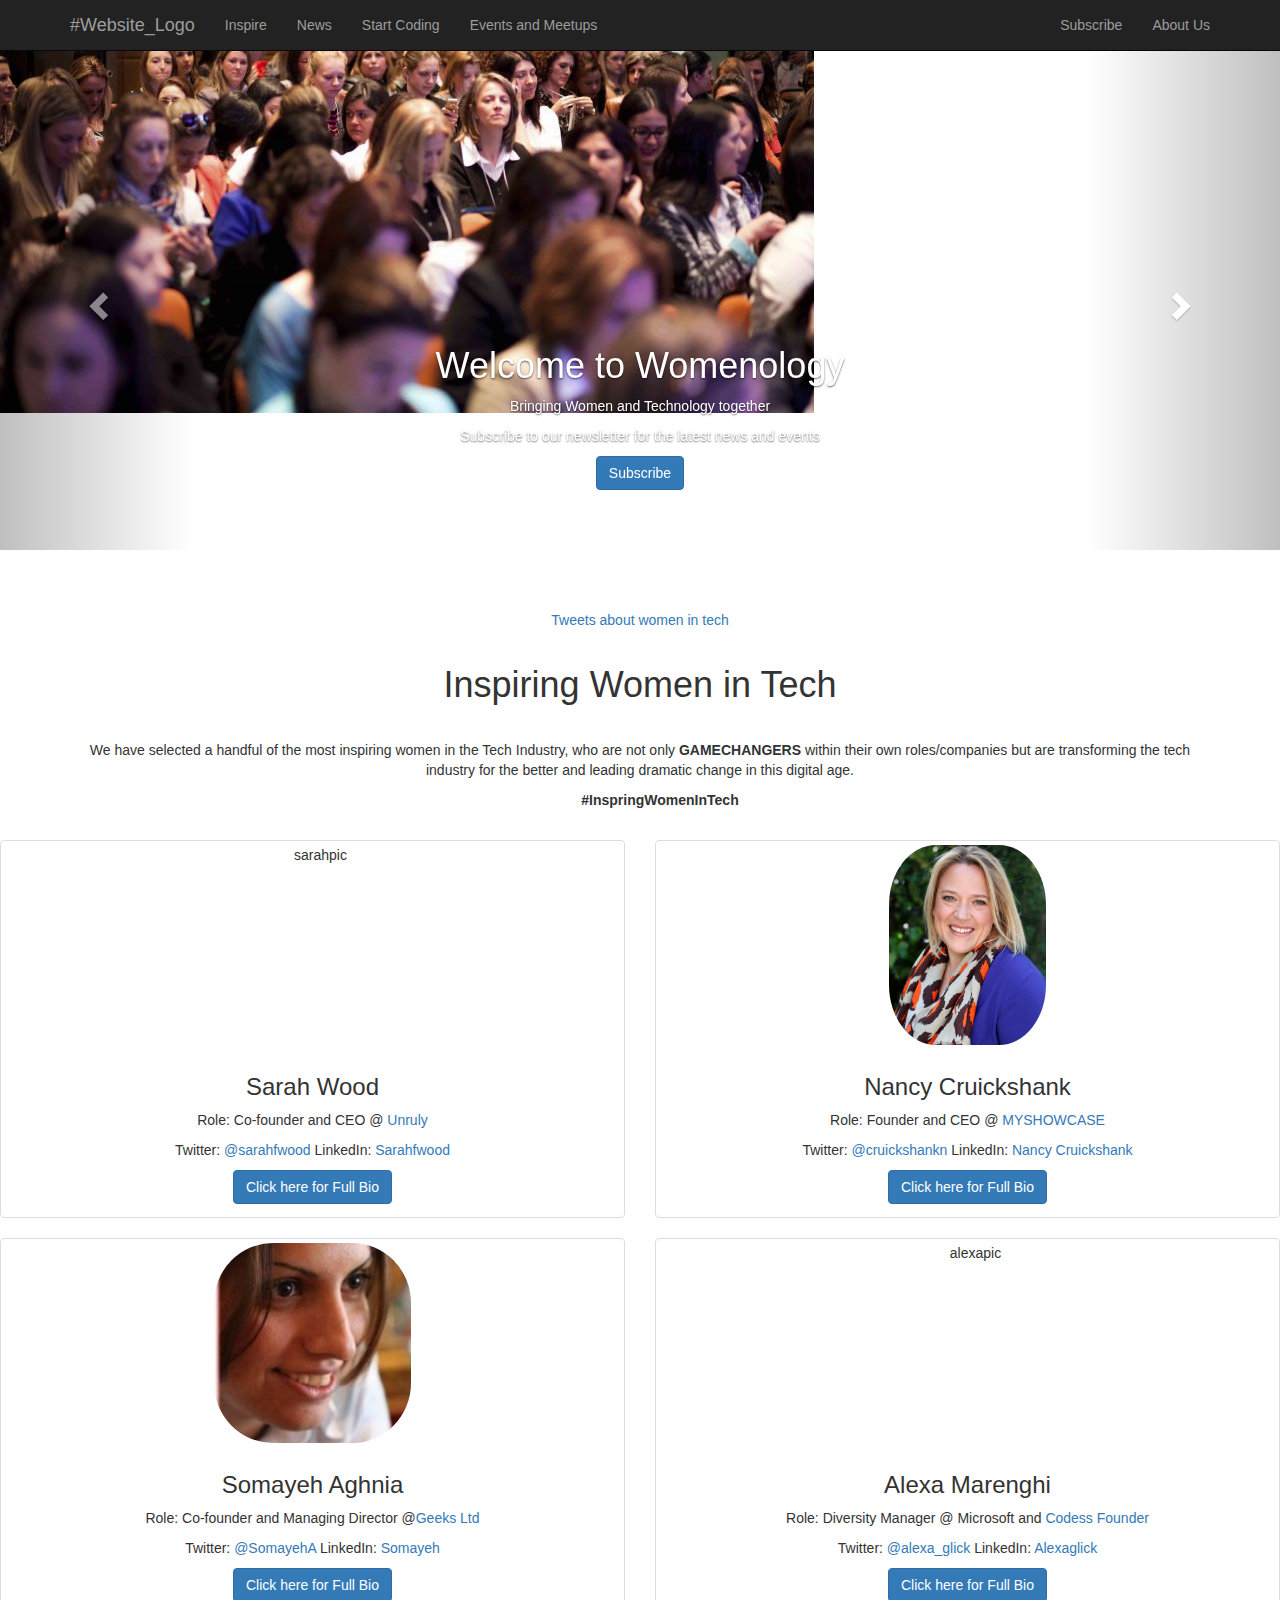
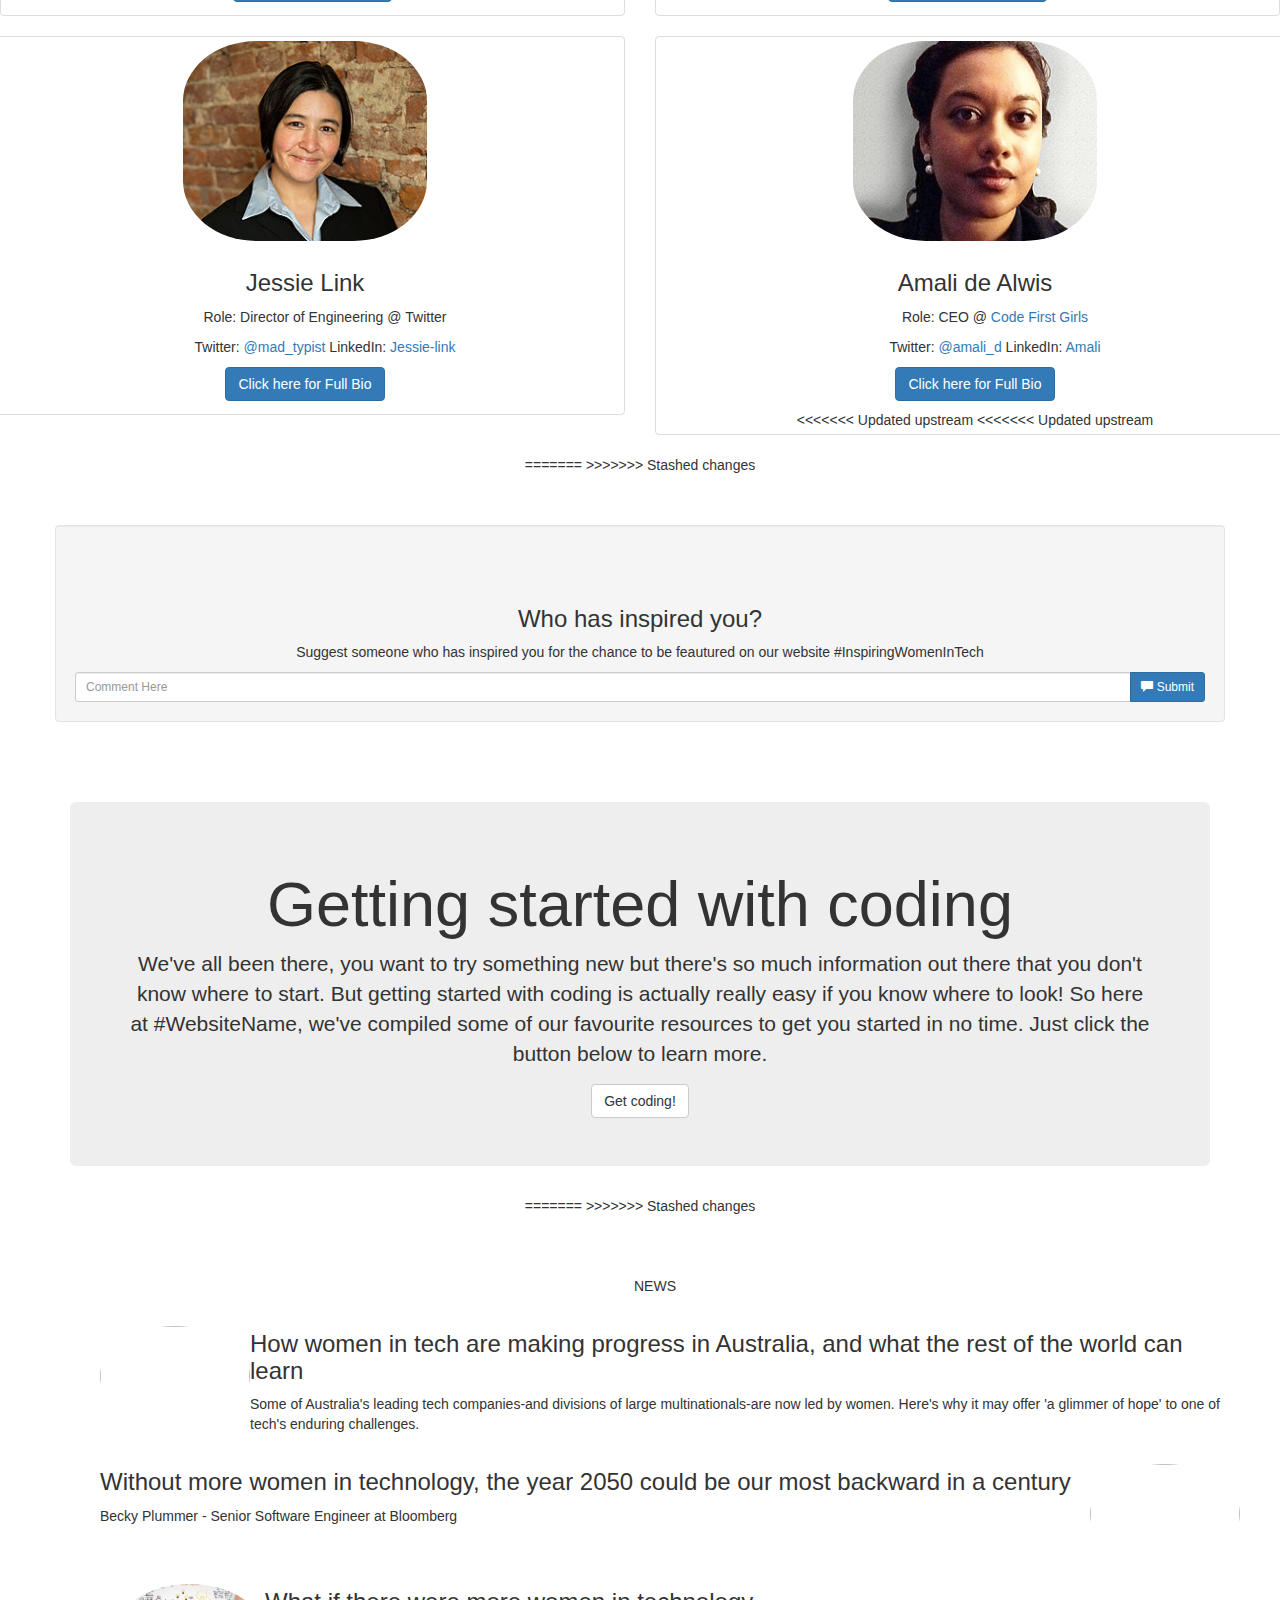
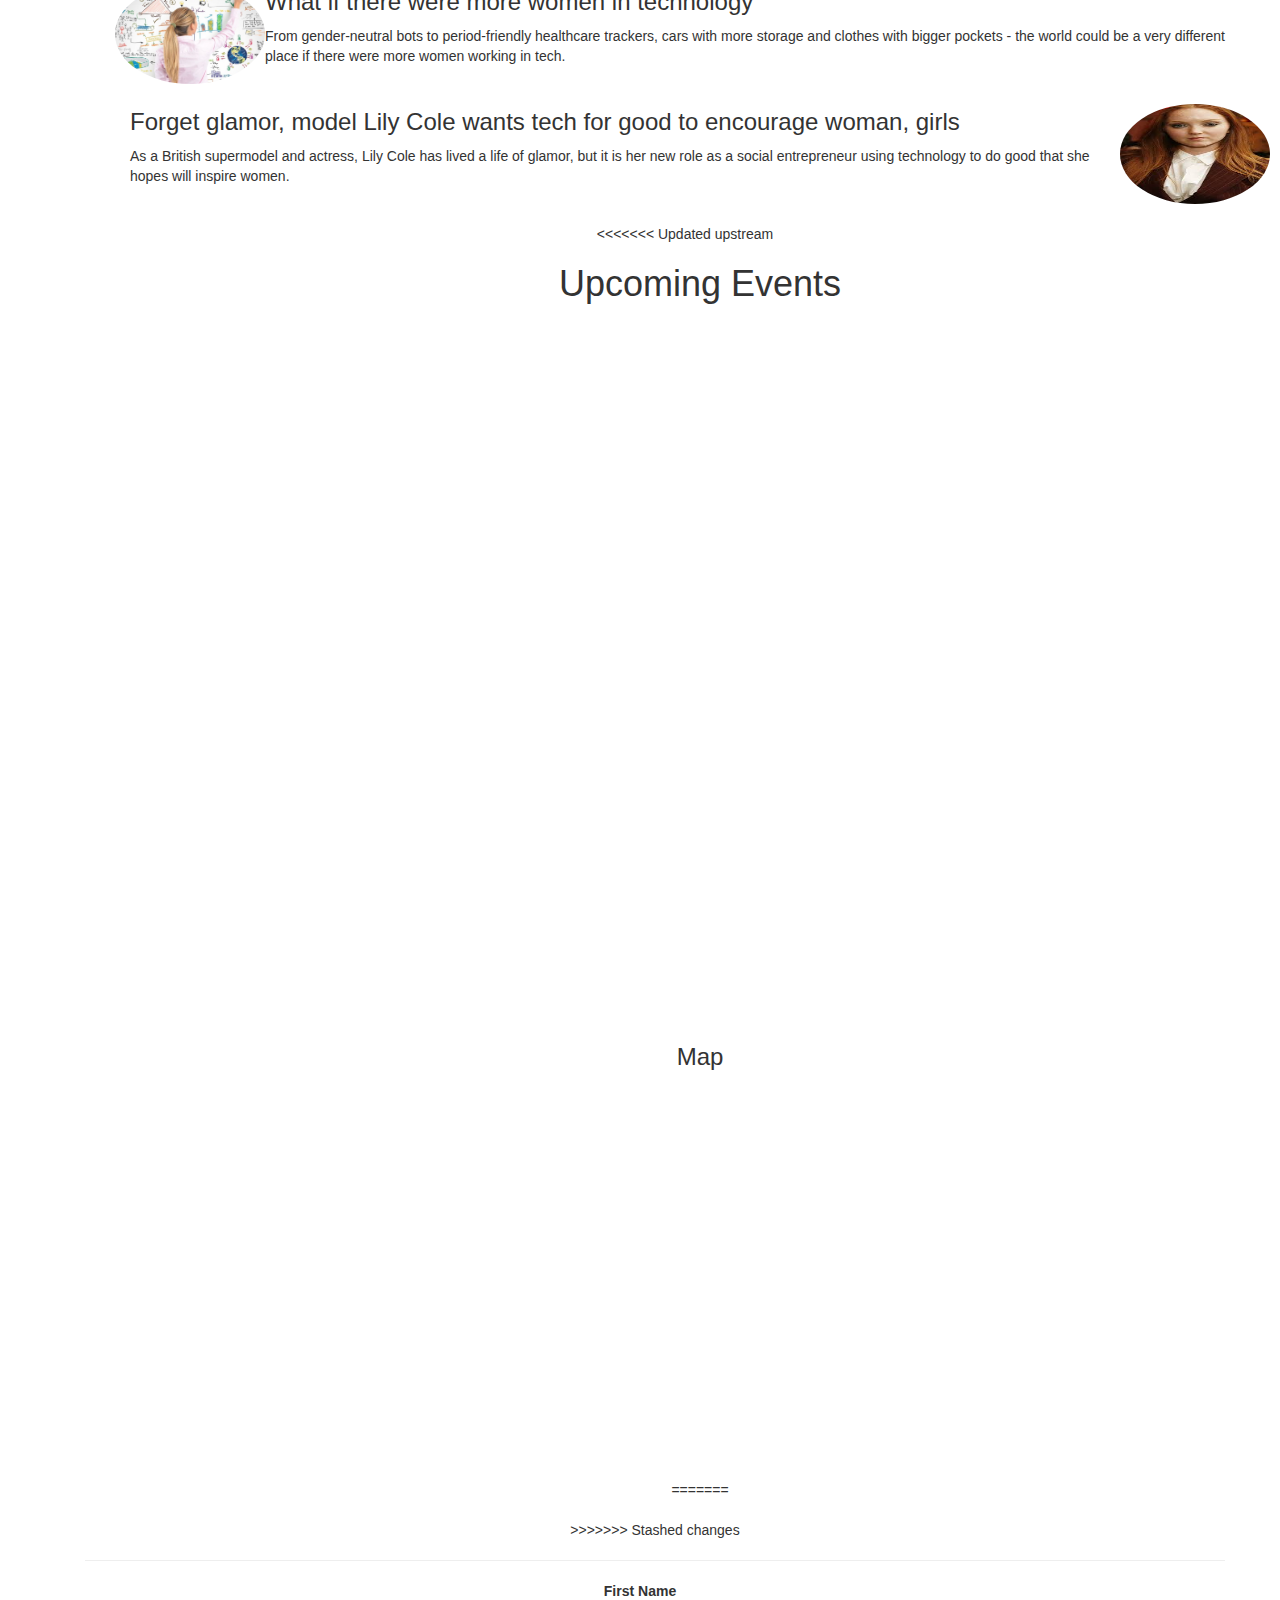
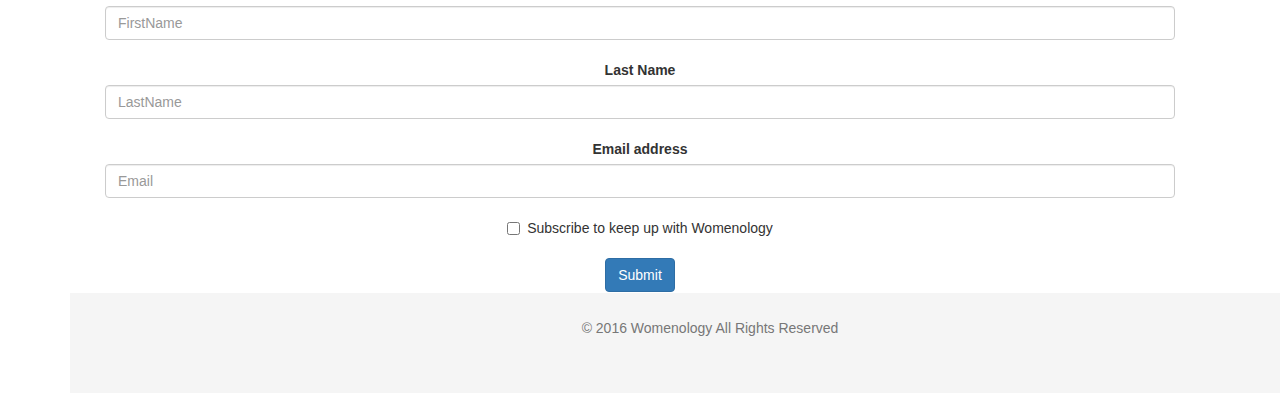
==== index.html @ 29a8ec11 "updated carousel" ====
<!DOCTYPE html>
<html>
<head>
	<meta charset="utf-8">
	<meta http-equiv="X-UA-Compatible" content="IE=edge">
  	<meta name="viewport" content="width=device-width, initial-scale=1">
	<title>Website Name</title>
	<!-- Bootstrap css and default theme -->
	<link rel="stylesheet" href="https://maxcdn.bootstrapcdn.com/bootstrap/3.3.7/css/bootstrap.min.css" integrity="sha384-BVYiiSIFeK1dGmJRAkycuHAHRg32OmUcww7on3RYdg4Va+PmSTsz/K68vbdEjh4u" crossorigin="anonymous">
	<link rel="stylesheet" href="https://maxcdn.bootstrapcdn.com/bootstrap/3.3.7/css/bootstrap-theme.min.css" integrity="sha384-rHyoN1iRsVXV4nD0JutlnGaslCJuC7uwjduW9SVrLvRYooPp2bWYgmgJQIXwl/Sp" crossorigin="anonymous">

	<!-- Link to Font Awesome icons -->
	<script src="https://use.fontawesome.com/a84e75da80.js"></script>

	<!-- Link to website css stylesheet -->
	<link rel="stylesheet" href="./css/main.css">
</head>

<body>
	<!-- Collapsible navbar -->
	<nav class="navbar navbar-inverse navbar-fixed-top">
		<div class="container">
			<div class="navbar-header">
				<button type="button" class="navbar-toggle" data-toggle="collapse" data-target="#myNavbar">
					<span class="icon-bar"></span>
					<span class="icon-bar"></span>
					<span class="icon-bar"></span>
				</button>
				<a class="navbar-brand" href="#">#Website_Logo</a>
			</div>
			<div id="myNavbar" class="collapse navbar-collapse">
				<ul class="nav navbar-nav">
					<li><a href="#inspire">Inspire</a></li>
					<li><a href="#news">News</a></li>
					<li><a href="#getStarted">Start Coding</a></li>
					<li><a href="#events">Events and Meetups</a></li>
				</ul>
				<ul class="nav navbar-nav navbar-right">
					<li><a href="#subscribe">Subscribe</a></li>
					<li><a href="#">About Us</a></li>
				</ul>
			</div>
		</div>
	</nav>	<!-- End navbar -->

	<!-- Main body content -->
	<!-- Bootstrap Carousel begin -->
	<div id="carousel" class="carousel slide" data-ride="carousel">
		<ol class="carousel-indicators">
			<li data-target="carousel" data-slide-to="0" class="active"></li>
			<li data-target="carousel" data-slide-to="1"></li>
			<li data-target="carousel" data-slide-to="2"></li>
			<li data-target="carousel" data-slide-to="3"></li>
			<li data-target="carousel" data-slide-to="4"></li>
		</ol>
		<div class="carousel-inner" role="listbox">
			<div class="item active">
				<img src="conference.jpg" alt="Welcome to Womenology">
				<div class="container">
					<div class="carousel-caption">
						<h1>Welcome to Womenology</h1>
						<p>Bringing Women and Technology together</p>
						<p>Subscribe to our newsletter for the latest news and events</p>
						<p><a class="btn btn-primary" href="#subscribe" role="button">Subscribe</a></p>
					</div>
				</div>
			</div>
			<div class="item">
				<img src="be-inspired-be-hopeful1.jpg" alt="Inspiring women in tech">
				<div class="container">
					<div class="carousel-caption">
						<h1>Be inspired</h1>
						<p>We have selected the most inspirational Women in Tech who are driving change and disrupting the Technology industry. </p>
					</div>
				</div>
			</div>
			<div class="item">
				<img src="news.jpg" alt="Latest news">
				<div class="container">
					<div class="carousel-caption">
						<h1>Latest news</h1>
						<p>Check out the latest news about Women in Tech.</p>
						<p><a href="#news" class="btn btn-primary" role="button">Go to News</a></p>
					</div>
				</div>
			</div>
			<div class="item">
				<img src="code.jpg" alt="Start coding">
				<div class="container">
					<div class="carousel-caption">
						<h1>Start coding!</h1>
						<p>Want to learn more? We've collated some great resources to get you started.</p>
						<p><a href="./getting_started.html" class="btn btn-primary" role="button">Get Coding!</a></p>
					</div>
				</div>
			</div>
			<div class="item">
				<img src="dinner.jpg" alt="Upcoming events">
				<div class="container">
					<div class="carousel-caption">
						<h1>Upcoming events</h1>
						<p>We have collated the most exciting women in tech events near you so you can immerse yourself into our awesome community</p>
						<p><a href="#events" class="btn btn-primary" role="button">Events</a></p>
					</div>
				</div>
			</div>
			<a class="left carousel-control" href="#carousel" role="button" data-slide="prev">
				<span class="glyphicon glyphicon-chevron-left" aria-hidden="true"></span>
				<span class="sr-only">Previous</span>
			</a>
			<a class="right carousel-control" href="#carousel" role="button" data-slide="next">
				<span class="glyphicon glyphicon-chevron-right" aria-hidden="true"></span>
				<span class="sr-only">Next</span>
			</a>
		</div>
	</div>		<!-- End Carousel -->

	<!-- Twitter feed section -->
	<div class="container" id="twitter-feed">
   <a class="twitter-timeline"  href="https://twitter.com/search?q=women%20in%20tech" data-widget-id="796426865879617536">Tweets about women in tech</a>         
	</div>

	<!-- Content section: Inspiring women -->

		<div class="container-fluid" id="inspire">
		<h1 class="section-heading"> Inspiring Women in Tech</h1>
		<div class="container intro">
			<p>We have selected a handful of the most inspiring women in the Tech Industry, who are not only <strong> GAMECHANGERS </strong> within their own roles/companies but are transforming the tech industry for the better and leading dramatic change in this digital age.<p>
				<ul> <strong>#InspringWomenInTech</strong></ul>
			</div>
		</div>
		
	<div class="row"> 
			<div class="col-sm-6 col-md-6"> 
				<div class="thumbnail">
					<img alt="sarahpic" src="./images/sarahwood1.png" data-holder-rendered="true"  style="height: 200px; max-width: 100%; display: block; border-radius: 30%;">
					<div class="caption"> 
						<h3>Sarah Wood</h3>
						<p>Role: Co-founder and CEO @ <a href="https://unruly.co/" target="_blank">Unruly</a></p>
						<p>Twitter:  <a href="https://twitter.com/sarahfwood?ref_src=twsrc%5Egoogle%7Ctwcamp%5Eserp%7Ctwgr%5Eauthor" target="_blank">@sarahfwood</a> LinkedIn: <a href="https://www.linkedin.com/in/sarahfwood" target="_blank">Sarahfwood</a></p>
						<!-- Button trigger modal -->
						<button type="button" class="btn btn-primary" data-toggle="modal" data-target="#myModal2">
							Click here for Full Bio
						</button>

						<!-- Modal -->
						<div class="modal fade" id="myModal2" tabindex="-1" role="dialog" aria-labelledby="myModalLabel" aria-hidden="true">
							<div class="modal-dialog" role="document">
								<div class="modal-content">
									<div class="modal-header">
										<button type="button" class="close" data-dismiss="modal" aria-label="Close">
											<span aria-hidden="true">&times;</span>
										</button>
										<h4 class="modal-title" id="myModalLabel2">Sarah Wood</h4>
									</div>
									<div class="modal-body">
										<p>Sarah Wood is co-founder and COO of marketing technology company Unruly, where she ensures the company delivers the most awesome social video campaigns on the planet. Campaigns Unruly has delivered include Evian Roller Babies, T-Mobile’s “Life’s For Sharing”, Dove Real Beauty Sketches and Three’s “#singitkitty”.</p>
										<p>Unruly works with 83% of Ad Age 100 brands to algorithmically predict video shareability with Unruly ShareRank, distribute video content to 1.27 billion users across the Open Web with Unruly Activate and prove social ROI with Unruly Analytics, a cloud-based dashboard providing real-time competitive benchmarks. Unruly has 13 offices, employs 160 people and is backed by Amadeus Capital Partners, Van den Ende & Deitmers and British Growth Fund.</p>
										<p>Sarah was named one of 15 Women to Watch in Tech by Inc., one of 10 London-Based Entrepreneurs to Watch by Forbes and one of CNBC’s UK tech industry’s top women entrepreneurs. Unruly has won 26 awards, including AOP’s UK Digital Advertising Operations Team of the Year 2014 and Hot New Media & Technological Platform by the International Media Image Survey.</p>
										<p>In 2011, Sarah worked with the IAB to define social video as an accredited ad format. Sarah is also an associate lecturer at the University of Cambridge, where she teaches an MPhil course in online video culture. Sarah is fronting the Your Life steering group, a Government initiative designed to get more students to take Maths and Science between the ages of 16-18. She is also part of the Gazelle Group of Entrepreneurs, helping to foster a new generation of entrepreneurs.</p>

									</div>
									<div class="modal-footer">
										<button type="button" class="btn btn-secondary" data-dismiss="modal">Close</button>
									</div>
								</div>
							</div>
						</div>
					</div>
				</div> 
			</div> 

			<div class="col-sm-6 col-md-6">
				<div class="thumbnail"> 
					<img alt="nancypic"  src="./images/NancyCruickshank2.png" data-holder-rendered="true" style="height: 200px; max-width: 100%; display: block; border-radius: 30%;"> 
					<div class="caption"> 
						<h3>Nancy Cruickshank</h3>
						<p>Role: Founder and CEO @  <a href="https://www.myshowcase.com/" target="_blank">MYSHOWCASE</a></p>
						<p>Twitter:  <a href="https://twitter.com/cruickshankn" target="_blank">@cruickshankn</a> LinkedIn: <a href="https://www.linkedin.com/in/cruickshankn" target="_blank">Nancy Cruickshank</a></p>

						<!-- Button trigger modal -->
						<button type="button" class="btn btn-primary" data-toggle="modal" data-target="#myModal">
							Click here for Full Bio
						</button>

						<!-- Modal -->
						<div class="modal fade" id="myModal" tabindex="-1" role="dialog" aria-labelledby="myModalLabel" aria-hidden="true">
							<div class="modal-dialog" role="document">
								<div class="modal-content">
									<div class="modal-header">
										<button type="button" class="close" data-dismiss="modal" aria-label="Close">
											<span aria-hidden="true">&times;</span>
										</button>
										<h4 class="modal-title" id="myModalLabel2">Nancy Cruickshank</h4>
									</div>
									<div class="modal-body">
										<p>Nancy is passionate about female entrepreneurship. Her latest start-up venture, MyShowcase, aims to reshape social selling in beauty for a new generation, bringing together a new concept in beauty retail via a network of entrepreneurial women.</p> 
										<p>Starting out at Condé Nast Online, Nancy launched Vogue.com in the 90s and continued to progress in the media and tech sector through CEO and directorial roles at VideoJug, The Telegraph Media Group and Weve. As the founder of Handbag.com, Nancy worked in close collaboration with Barclays on the Women In Business programme; this together with Handbag.com’s active audience of 1.3 million women per month exposed the challenges faced by women wanting to start their own business. The company sold for £22 million in 2006, and enabled Nancy to found MyShowcase. In 2015, she was invited to Downing Street as one of the 50 Most Inspiring Women in European Tech.</p>
									</div>
									<div class="modal-footer">
										<button type="button" class="btn btn-secondary" data-dismiss="modal">Close</button>
									</div>
								</div>
							</div>
						</div>
					</div>
				</div> 
			</div> 

		</div>

		<div class="row"> 
			<div class="col-sm-6 col-md-6"> 
				<div class="thumbnail">
				<img alt="somayehpic"  src="./images/somayehaghnia3.png" data-holder-rendered="true" style="height: 200px; max-width: 100%; display: block; border-radius: 30%;">
					<div class="caption"> 
						<h3>Somayeh Aghnia</h3>
						<p>Role: Co-founder and Managing Director @<a href="https://www.geeks.ltd.uk/" target="_blank">Geeks Ltd</a></p>
						<p>Twitter:  <a href="https://twitter.com/somayeha?lang=en" target="_blank">@SomayehA</a> LinkedIn: <a href="https://www.linkedin.com/in/somayeh" target="_blank">Somayeh</a></p>
						<!-- Button trigger modal -->
						<button type="button" class="btn btn-primary" data-toggle="modal" data-target="#myModal3">
							Click here for Full Bio
						</button>
						<!-- Modal -->
						<div class="modal fade" id="myModal3" tabindex="-1" role="dialog" aria-labelledby="myModalLabel" aria-hidden="true">
							<div class="modal-dialog" role="document">
								<div class="modal-content">
									<div class="modal-header">
										<button type="button" class="close" data-dismiss="modal" aria-label="Close">
											<span aria-hidden="true">&times;</span>
										</button>
										<h4 class="modal-title" id="myModalLabel3">Somayeh Aghnia</h4>
									</div>
									<div class="modal-body">
										<p>Co-founder and Managing Director at Geeks Ltd, a successful, award winning and fast growing software house in south London with 80+ staff, and over 250 clients.</p>
										<p>Somayeh is an experienced software engineer and project leader with a track record of delivering technically complex and challenging software projects, empowering and accelerating innovation in businesses.</p>
										<p> With a passion for process improvement, Somayeh has been involved heavily in leading Geeks in all aspects over the past 8 years from winning local, national and international awards for innovation in technology and services, staff development and training.</p>
									</div>
									<div class="modal-footer">
										<button type="button" class="btn btn-secondary" data-dismiss="modal">Close</button>
									</div>
								</div>
							</div>
						</div>
					</div>
				</div> 
			</div> 


			<div class="col-sm-6 col-md-6">
				<div class="thumbnail"> 
					<img alt="alexapic"  src="./images/alexamarenghi4.png" data-holder-rendered="true" style="height: 200px; max-width: 100%; display: block; border-radius: 30%;"> 
					<div class="caption"> 
						<h3>Alexa Marenghi</h3>
						<p>Role: Diversity Manager @ Microsoft and <a href="http://www.codess.net/" target="_blank">Codess Founder</a></p>
						<p>Twitter:  <a href="https://twitter.com/alexa_glick" target="_blank">@alexa_glick</a> LinkedIn: <a href="https://www.linkedin.com/in/alexaglick" target="_blank">Alexaglick</a></p>
						<!-- Button trigger modal -->
						<button type="button" class="btn btn-primary" data-toggle="modal" data-target="#myModal4">
							Click here for Full Bio
						</button>
						<!-- Modal -->
						<div class="modal fade" id="myModal4" tabindex="-1" role="dialog" aria-labelledby="myModalLabel" aria-hidden="true">
							<div class="modal-dialog" role="document">
								<div class="modal-content">
									<div class="modal-header">
										<button type="button" class="close" data-dismiss="modal" aria-label="Close">
											<span aria-hidden="true">&times;</span>
										</button>
										<h4 class="modal-title" id="myModalLabel4">Alexa Marenghi</h4>
									</div>
									<div class="modal-body">
										<p>An innovative and strategic Program Manager with extensive experience managing Diversity initiatives and teams on a global scale. Alexa’s passion specifically lies within gender diversity in the engineering industry. She continues to be inspired by her role at Microsoft which has seen her build a global diversity strategy for hiring key diverse talent across the business.</p>
										<p>After experiencing the alienation of being the only female student in her Computer Science classes, Alexa decided to start Codess in March 2013 – a community for female coders, sponsored by Microsoft.</p>
										<p>Alexa created Codess to inspire Women to achieve their professional goals and continue advancing technically, whilst providing them a qualified network. Research confirms that technology companies with more Women in management have a 34% higher return on investments. Therefore Codess endeavors to change the future of the engineering profession by impacting the number of females visible at the leadership level. Since inception, Codess has grown into a global initiative with 40+ events servicing over 12 countries worldwide.
											Through effective thought-leadership, Alexa has broadened the recognition of Microsoft as a diverse employer and built the Codess community.</p>
										</div>
										<div class="modal-footer">
											<button type="button" class="btn btn-secondary" data-dismiss="modal">Close</button>
										</div>
									</div>
								</div>
							</div>
						</div>
					</div> 
				</div>  

				<div class="row"> 
					<div class="col-sm-6 col-md-6"> 
						<div class="thumbnail">
							<img alt="jessielinkpic" src="./images/jessielink5.png" data-holder-rendered="true" style="height: 200px; max-width: 100%; display: block; border-radius: 30%;">
							<div class="caption"> 
								<h3>Jessie Link</h3>
								<ul>Role: Director of Engineering @ Twitter</ul>
								<ul>Twitter:  <a href="https://twitter.com/mad_typist?ref_src=twsrc%5Egoogle%7Ctwcamp%5Eserp%7Ctwgr%5Eauthor" target="_blank">@mad_typist</a> LinkedIn: <a href="https://www.linkedin.com/in/jessie-link-2a6ab546" target="_blank">Jessie-link</a></ul>
								<!-- Button trigger modal -->
								<button type="button" class="btn btn-primary" data-toggle="modal" data-target="#myModal5">
									Click here for Full Bio
								</button>

								<!-- Modal -->
								<div class="modal fade" id="myModal5" tabindex="-1" role="dialog" aria-labelledby="myModalLabel" aria-hidden="true">
									<div class="modal-dialog" role="document">
										<div class="modal-content">
											<div class="modal-header">
												<button type="button" class="close" data-dismiss="modal" aria-label="Close">
													<span aria-hidden="true">&times;</span>
												</button>
												<h4 class="modal-title" id="myModalLabel5">Jessie Link</h4>
											</div>
											<div class="modal-body">
												<p>Jessie Link is a Director of Engineering at Twitter, currently heading up Engineering operations in the UK office. London is the largest engineering office in Twitter outside the US. She helps lead the TweetDeck team and the Live Video efforts there.</p>
												<p>Jessie is passionate about building happy, self-organizing and high performing dev teams. Previous positions include engineering leadership roles at LivingSocial, Lookingglass Cyber Solutions and General Dynamics. She also served as a military officer in the U.S. Air Force. She holds a bachelors in computer science from Wellesley College and a masters in information systems from Hawaii Pacific University.</p>
											</div>
											<div class="modal-footer">
												<button type="button" class="btn btn-secondary" data-dismiss="modal">Close</button>
											</div>
										</div>
									</div>
								</div>
							</div>
						</div> 
					</div>

					<div class="col-sm-6 col-md-6">
						<div class="thumbnail"> 
							<img class="responsive"  src="./images/amalidealwis6.png" data-holder-rendered="true" style="height: 200px; max-width: 100%; display: block; border-radius: 30%;"> 
							<div class="caption"> 
								<h3>Amali de Alwis</h3>
								<ul>Role: CEO @ <a href="http://www.codefirstgirls.org.uk/" target="_blank">Code First Girls</a></ul>
								<ul>Twitter:  <a href="https://twitter.com/amali_d?ref_src=twsrc%5Egoogle%7Ctwcamp%5Eserp%7Ctwgr%5Eauthor" target="_blank">@amali_d</a> LinkedIn: <a href="https://www.linkedin.com/in/amali" target="_blank">Amali</a></ul>
								<!-- Button trigger modal -->
								<button type="button" class="btn btn-primary" data-toggle="modal" data-target="#myModal6">
									Click here for Full Bio
								</button>
								<!-- Modal -->
								<div class="modal fade" id="myModal6" tabindex="-1" role="dialog" aria-labelledby="myModalLabel" aria-hidden="true">
									<div class="modal-dialog" role="document">
										<div class="modal-content">
											<div class="modal-header">
												<button type="button" class="close" data-dismiss="modal" aria-label="Close">
													<span aria-hidden="true">&times;</span>
												</button>
												<h4 class="modal-title" id="myModalLabel6">Amali de Alwis</h4>
											</div>
											<div class="modal-body">
												<p>Amali is the CEO of Code First:Girls, a social enterprise which works with companies and women to increase the proportions of women in tech and entrepreneurship.</p>
												<p> She previously worked as a consultant at PwC, prior to which she was a senior research and strategy consultant at TNS Global. Outside of the day job, she is a small business mentor through Start-up direct, a Tech London Advocate, as well as a fellow at the RSA.</p>
											</div>
											<div class="modal-footer">
												<button type="button" class="btn btn-secondary" data-dismiss="modal">Close</button>
											</div>
										</div>
									</div>
								</div>
							</div>
<<<<<<< Updated upstream
<<<<<<< Updated upstream
						</div>
					</div> 
				</div>
			</div>
		</div>        
=======
						</div> 
					</div>
							
>>>>>>> Stashed changes

		</div>        
		<div class="container well" id="poll-container">
			<h3>Who has inspired you?</h3>
			<p>Suggest someone who has inspired you for the chance to be feautured on our website #InspiringWomenInTech</p>
			<div class="input-group">
				<input type="text" id="userComment" class="form-control input-sm chat-input" placeholder="Comment Here" />
				<span class="input-group-btn" onclick="addComment()">     
					<a href="#" class="btn btn-primary btn-sm"><span class="glyphicon glyphicon-comment"></span> Submit</a>
				</span>
			</div>
		</div>		<!-- End poll container -->
	</div>		<!-- End Inspire section -->
	
	<!-- Content section: Getting Started -->
	<div class="container" id="getStarted">
		<div class="jumbotron">
			<h1>Getting started with coding</h1>
			<p>We've all been there, you want to try something new but there's so much information out there that you don't know where to start. But getting started with coding is actually really easy if you know where to look! So here at #WebsiteName, we've compiled some of our favourite resources to get you started in no time. Just click the button below to learn more.</p>
			<a href="./getting_started.html" type="button" class="btn btn-default">Get coding!</a>
		</div>
	</div>		<!-- End Getting Started section -->
=======
							
>>>>>>> Stashed changes

	<!-- Content section: News -->
<div class="container" id="news">
<div class="container intro">
<p> NEWS</p>
</div>
<div class="container">
   <div class="container short-profile" id="news1">
<a href="http://www.techrepublic.com/article/how-women-in-tech-are-making-progress-in-australia-and-what-the-rest-of-the-world-can-learn/"><img class="rnd-avatar img-circle pull-left" src="http://ncmedia.azureedge.net/ncmedia/2015/04/Pip_Marlow_MSAU-small-1803x1200.jpg" width="150" height="200" ></a>
<div class="desc-left">
<h3 class="name">How women in tech are making progress in Australia, and what the rest of the world can learn </h3>
<p> Some of Australia's leading tech companies-and divisions of large multinationals-are now led by women. Here's why it may offer 'a glimmer of hope' to one of tech's enduring challenges.</p>
</div>
</div>
</div>
<div class="container">
 <div class="container short-profile" id="news2">
<a href="http://www.telegraph.co.uk/women/work/without-more-women-in-technology-the-year-2050-could-be-our-most"><img class= "rnd-avatar img-circle pull-right" src="https://metrouk2.files.wordpress.com/2013/10/ay95895977ada-lovelace-engl.jpg" width="150" height="200"></a>
<div class="desc-left">
<h3 class="name"> Without more women in technology, the year 2050 could be our most backward in a century </h3>
<p> Becky Plummer - Senior Software Engineer at Bloomberg </p>
</div>
</div>
<div class="container">
 <div class="container short-profile" id="news3">
<a href="http://www.bbc.co.uk/news/technology-37605943/"><img class= "rnd-avatar img-circle pull-left" src="./images/BBC_Article.jpg" width="150" height="200" ></a>
<div class="desc-left">
<h3 class="name"> What if there were more women in technology </h3>
<p> From gender-neutral bots to period-friendly healthcare trackers, cars with more storage and clothes with bigger pockets - the world could be a very different place if there were more women working in tech. </p>
</div>
</div>
<div class="container">
 <div class="container short-profile" id="news4">
<a href="http://www.reuters.com/article/us-portugal-websummit-lily-cole-idUSKBN1332LT/"><img class= "rnd-avatar img-circle pull-right" src="./images/new_lily.jpg" width="150" height="200" ></a>
<div class="desc-left">
<h3 class="name"> Forget glamor, model Lily Cole wants tech for good to encourage woman, girls </h3>

<p> As a British supermodel and actress, Lily Cole has lived a life of glamor, but it is her new role as a social entrepreneur using technology to do good that she hopes will inspire women. </p>
</div>
</div>

<<<<<<< Updated upstream
	<!-- Content section: Events -->
	<div class="container" id="events">
		<h1>Upcoming Events</h1>
		<div class="November event">
			<p class="full-width">Intro to Coding <span class="date">13th November</span><br />
				<small>Perfect for beginners. A class to outline the basics in coding to help you get started. </small>
			</p>
		</div>
		<div class="December event">
			<p class="full-width">Networking Dinner <span class="date">9th December</span><br />
				<small>Fantastic opportunity to meet other people with an interest in tech</small>
			</p>
		</div>
		<div class="January event">
			<p class="full-width">1st Annual Women in Tech Conference London <span class="date">22nd January</span><br />
				<small>Hear from industry leaders about trends in the tech and have the opportunity to network with people from all areas of the sector.</small>
			</p>
		</div>
		<h3>Map</h3>
  	<div id="map"></div>
	</div>		<!-- End Events section -->



	<!-- Content section: Subscribe -->
	<div class="container" id="subscribe">
		<!-- Modal -->
		<div class="modal fade" id="myModal30" tabindex="-1" role="dialog" aria-labelledby="myModalLabel">
		  <div class="modal-dialog" role="document">
		    <div class="modal-content">
		      <div class="modal-header">
		        <button type="button" class="close" data-dismiss="modal" aria-label="Close"><span aria-hidden="true">&times;</span></button>
		        <h4 class="modal-title" id="myModalLabel">Thank You</h4>
		      </div>
		      <div class="modal-body">
		        Womenology will be in touch!
		      </div>
		      <div class="modal-footer">
		        <button type="button" class="btn btn-default" data-dismiss="modal">Close</button>
		      </div>
		    </div>
		  </div>
		</div>
=======
    </div>
  </div>
</div>

>>>>>>> Stashed changes

		<hr>

		<form>
			<div class="form-group Spacediv">
	  	  <label for="exampleInputFirstName">First Name</label>
	    	<input type="FirstName" class="form-control" id="exampleInputFirstName" placeholder="FirstName">
	  	</div>
		  <div class="form-group Spacediv">
		    <label for="exampleInputLastName">Last Name</label>
		    <input type="Last Name" class="form-control" id="exampleInputLastName" placeholder="LastName">
		  </div>
		  <div class="form-group Spacediv">
		    <label for="exampleInputEmail1">Email address</label>
		    <input type="email" class="form-control" id="exampleInputEmail1" placeholder="Email">
		  </div>

	  	<div class="checkbox Spacediv">
	    	<label>
	    		<center><input type="checkbox">Subscribe to keep up with Womenology</center>
	    	</label>
	  	</div>
	 
	  	<div class="form-group Spacediv">
				<!-- Button trigger modal -->
				<button type="button" class="btn btn-primary" data-toggle="modal" data-target="#myModal30">Submit</button>
	  	</div>
	  </form>

	  <hr>

		<!-- Social buttons -->
<!--		<div id='social-buttons' class="container">   
			<span class="fa-stack fa-lg">
			  <i class="fa fa-square-o fa-stack-2x"></i>
			  <i class="fa fa-twitter fa-stack-1x"></i>
			</span>
			 <span class="fa-stack fa-lg">
			  <i class="fa fa-square-o fa-stack-2x"></i>
			  <i class="fa fa-facebook fa-stack-1x"></i>
			</span>
			<span class="fa-stack fa-lg">
			  <i class="fa fa-square-o fa-stack-2x"></i>
			  <i class="fa fa-linkedin fa-stack-1x"></i>
			</span>
			<span class="fa-stack fa-lg">
			  <i class="fa fa-square-o fa-stack-2x"></i>
			  <i class="fa fa-pintrest fa-stack-1x"></i>
			</span>
			<span class="fa-stack fa-lg">
			  <i class="fa fa-square-o fa-stack-2x"></i>
			  <i class="fa fa-instagram fa-stack-1x"></i>
			</span>
		</div> -->
  </div>		<!-- Section end -->

	<!-- Bootstrap sticky footer -->
	<div class="footer">
		<div id='social-buttons' class="container">   
			<span class="fa-stack fa-lg">
			  <i class="fa fa-square-o fa-stack-2x"></i>
			  <i class="fa fa-twitter fa-stack-1x"></i>
			</span>
			 <span class="fa-stack fa-lg">
			  <i class="fa fa-square-o fa-stack-2x"></i>
			  <i class="fa fa-facebook fa-stack-1x"></i>
			</span>
			<span class="fa-stack fa-lg">
			  <i class="fa fa-square-o fa-stack-2x"></i>
			  <i class="fa fa-linkedin fa-stack-1x"></i>
			</span>
			<span class="fa-stack fa-lg">
			  <i class="fa fa-square-o fa-stack-2x"></i>
			  <i class="fa fa-instagram fa-stack-1x"></i>
			</span>
		</div>
		<p class="text-muted">&#169; 2016 Womenology All Rights Reserved</p>
	</div>		<!-- End footer-->

	<!-- Latest minified jquery CDN -->
	<script   src="https://code.jquery.com/jquery-3.1.1.min.js"   integrity="sha256-hVVnYaiADRTO2PzUGmuLJr8BLUSjGIZsDYGmIJLv2b8="   crossorigin="anonymous"></script>
	<!-- Latest compiled and minified Bootstrap JavaScript -->
	<script src="https://maxcdn.bootstrapcdn.com/bootstrap/3.3.7/js/bootstrap.min.js" integrity="sha384-Tc5IQib027qvyjSMfHjOMaLkfuWVxZxUPnCJA7l2mCWNIpG9mGCD8wGNIcPD7Txa" crossorigin="anonymous"></script>
	<!-- Script required for Twitter feed API -->
	<script>!function(d,s,id){var js,fjs=d.getElementsByTagName(s)[0],p=/^http:/.test(d.location)?'http':'https';if(!d.getElementById(id)){js=d.createElement(s);js.id=id;js.src=p+"://platform.twitter.com/widgets.js";fjs.parentNode.insertBefore(js,fjs);}}(document,"script","twitter-wjs");</script>
	<!-- Link to Google maps API -->
	<script async defer src="https://maps.googleapis.com/maps/api/js?key=AIzaSyD5Iwp5_1F7v4dkW8S8OIo2rxUssamw4A8&callback=initMap"></script>
	<!-- Link to custom javascript file for map -->
	<script type="text/javascript" src="./js/map.js"></script>
</body>
---- css/main.css ----
/* General page CSS */
html {
  position: relative;
  min-height: 100%;
}

body {
  text-align: center;
  margin-bottom: 60px;
}

body > .container{
  padding-top: 60px;
}

.section-heading {
  padding: 25px;
  margin: 10px;
}

.carousel {
  margin-top: 50px;
}

.item{ 
  position: absolute;
  top: 0;
  left: 0;
  min-width: 100%;
  height: 500px;
}

/* Inspiring women CSS */
.prof-pic {
  height: 200px; 
  max-width: 100%; 
  display: block; 
  border-radius: 30%;
}

.desc-left {
  text-align: left;
  margin-top: -15px;
}
.short-profile {
  margin-bottom: 20px;
}
.desc-right {
  text-align: right;
  margin-top: -15px;
}
#poll-container {
  margin-top: 50px;
}
.intro {
  padding-bottom: 20px;
}

/* Events section CSS */
.event {
  height: 200px;
  background-size: cover;
  position: relative;
  margin: 40px 0 0 0;
  border-radius: 12px;
}
#social-buttons button {
  color: white;
}
.btn-twitter {
  background-color: #00acee;
  border-color: #009ad5;
  color: white;
}
.btn-facebook {
  background-color: #4868ac;
  border-color: #314776;
  color: white;
}
.btn-pinterest {
  background-color: #b62f26;
  border-color: #b62f26;
  color: white;
}

.November{
  background-image: url("http://image.shutterstock.com/display_pic_with_logo/640675/156579479/stock-vector-blue-binary-computer-code-repeating-vector-background-illustration-156579479.jpg");
}
.December{
  background-image: url("http://restaurant.business.brookes.ac.uk/images/slideshow/restaurant.jpg");
}
.January{
  background-image: url("http://info.servicerocket.com/hubfs/stage.jpg");
}
.date {
  float: right;
  padding-right: 20px;
}
.full-width {
  width: 100%;
  color: rgba(255,255,255,1);
  background: linear-gradient (bottom, rgba(0,0,0,1), rgba(0,0,0,.4));
  padding: 10px;
  line-height: 28px;
  text-align: justify;
  position: absolute;
  bottom: 0;
  margin: 0;
}
#map {
  height: 400px;
  width: 90%;
  margin: auto;
}
/* News section CSS to go here */
.rnd-avatar {
  max-height: 100px;
}

/* Subscribe section CSS */
.Spacediv { 
   margin-top: 20px;
   margin-bottom: 20px;
   margin-right: 50px;
   margin-left: 20px;
}
#subscribe {
  padding-bottom: 20px;
}
/* Getting started page css starts here */
.answer {
  border: grey solid 2px;
  margin-bottom: 5px;
}
a {
  text-decoration: none;
}
.rnd-btn {
  border: grey solid 2px;
  background: moccasin;
}
.lang-btn {
  text-align: center;
  font-size: 3rem;
}
#webpages .thumbnail {
/*  border: 1px grey solid;
  border-radius: 5px; */
  padding: 20px;
  background: lightgrey;
}
.lang-img {
  height: 101px;
}
.start-btn {
  font-size: 1.2em;
  padding-top: 3px;
  padding-bottom: 1px;
}
.card {
  border: 1px indigo solid;
  background: lightblue;
  padding: 10px;
  margin: 5px auto;
  border-radius: 10px;
  min-height: 300px;
}
.card-img {
  max-width: 170px;
  max-height: 50px;
}
.bold {
  font-weight: bold;
}

/* Sticky footer CSS */
.footer {
  position: absolute;
  bottom: 0;
  width: 100%;
  height: 100px;
  background-color: #f5f5f5;
  margin-top: 20px;
}
#social-buttons {
  padding-top: 20px;
}
.footer p {
  margin-top: 5px;
}
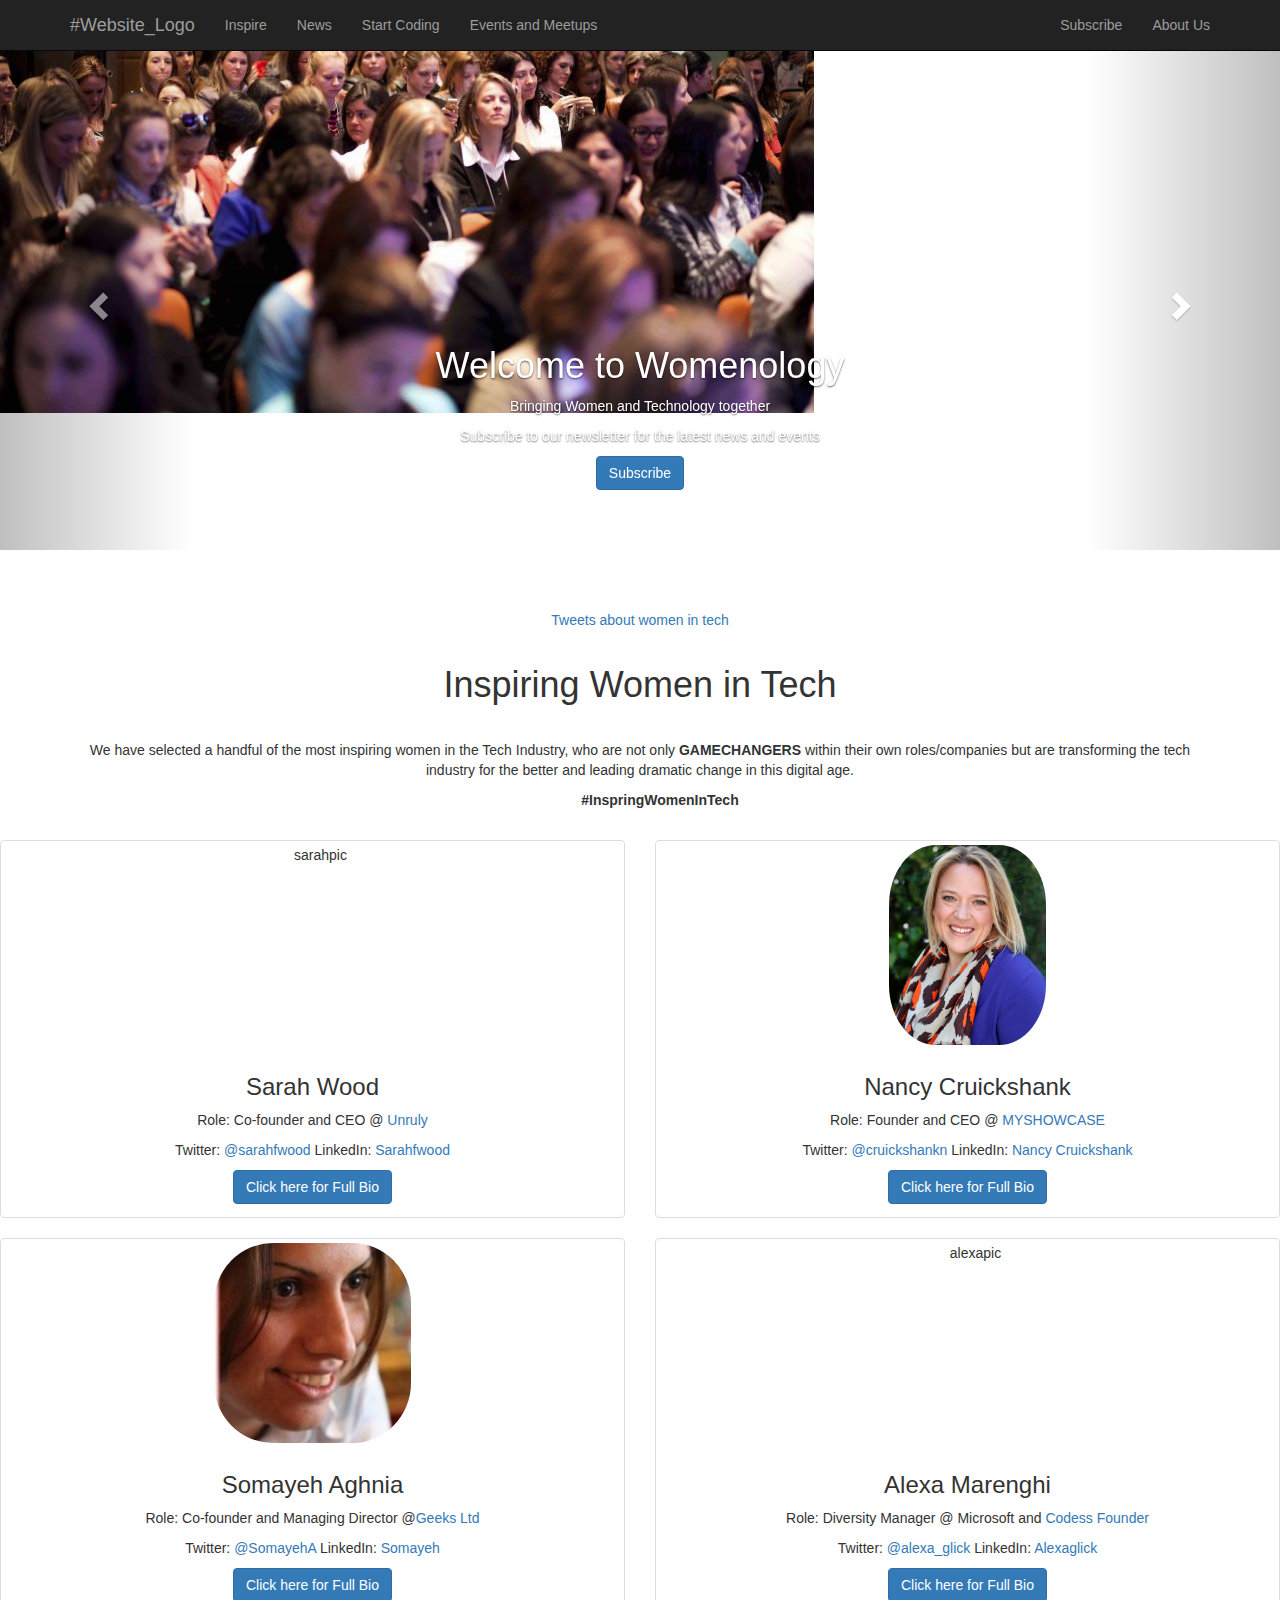
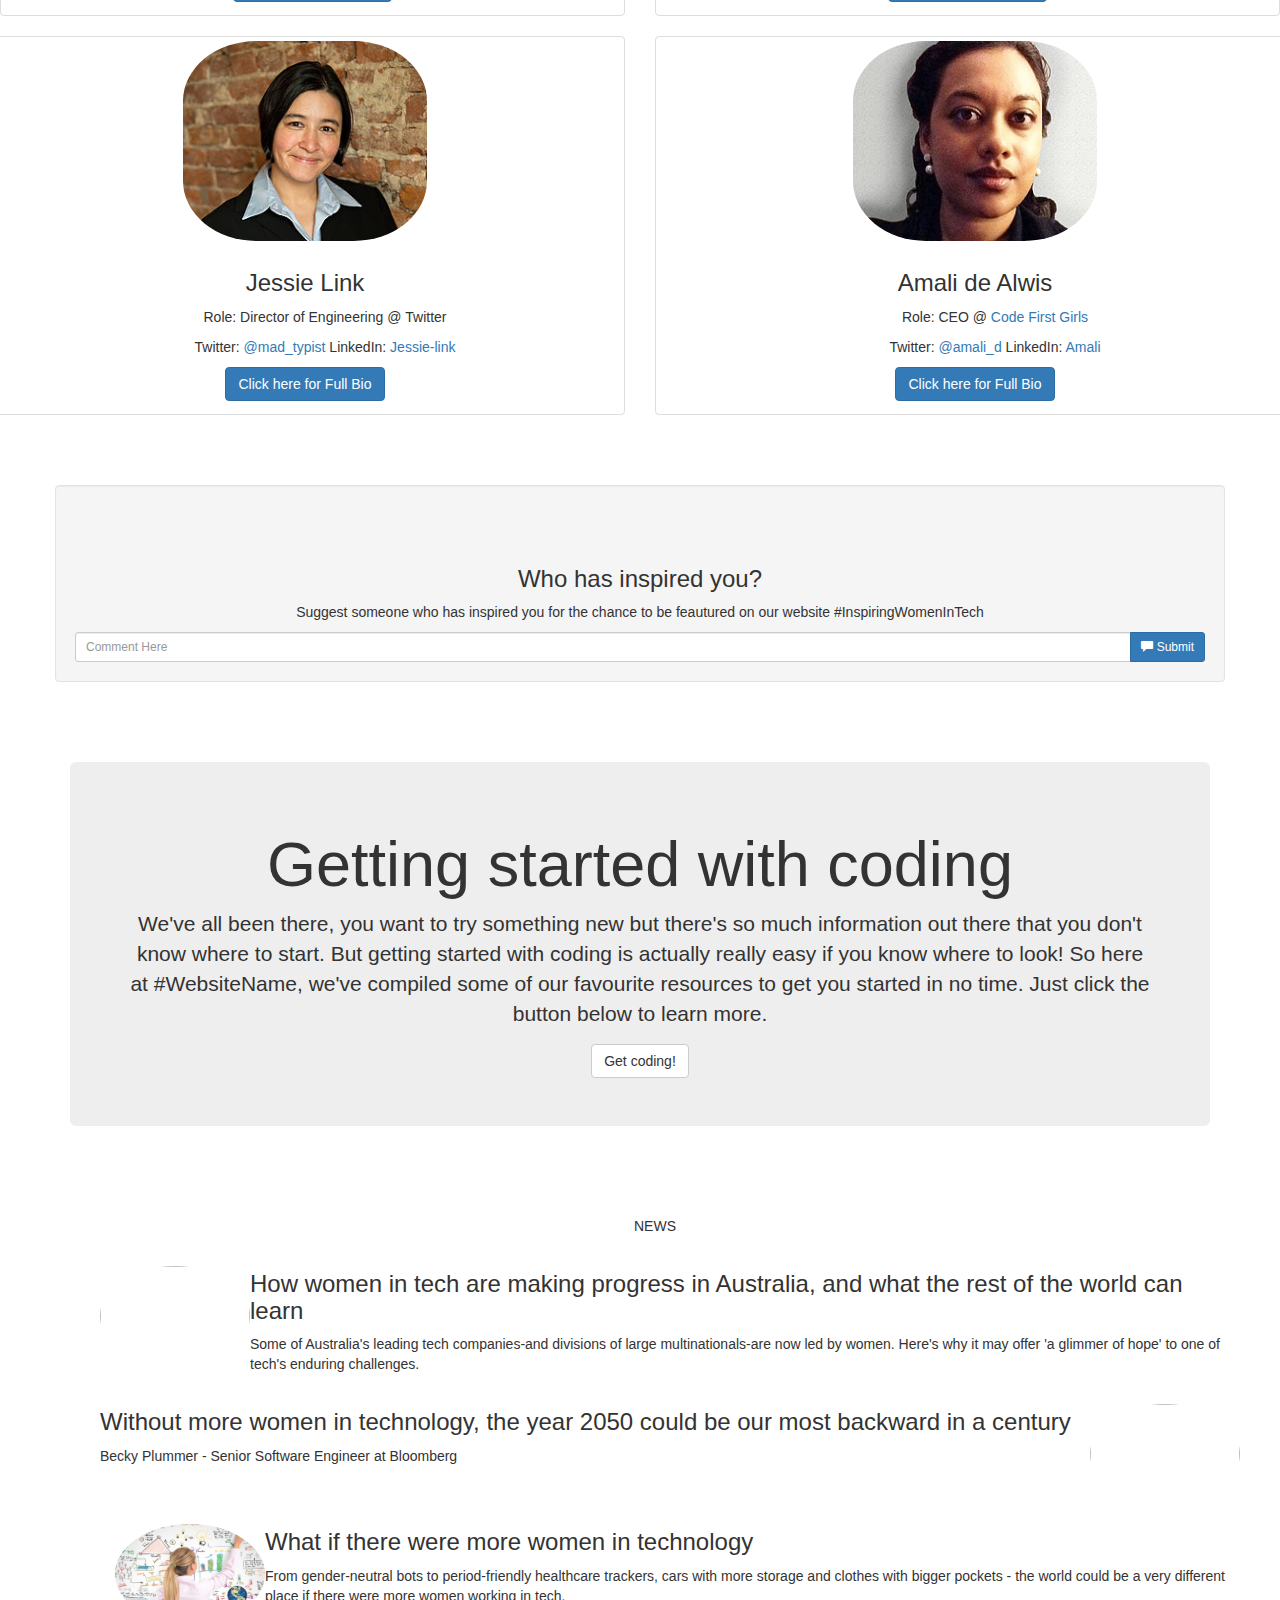
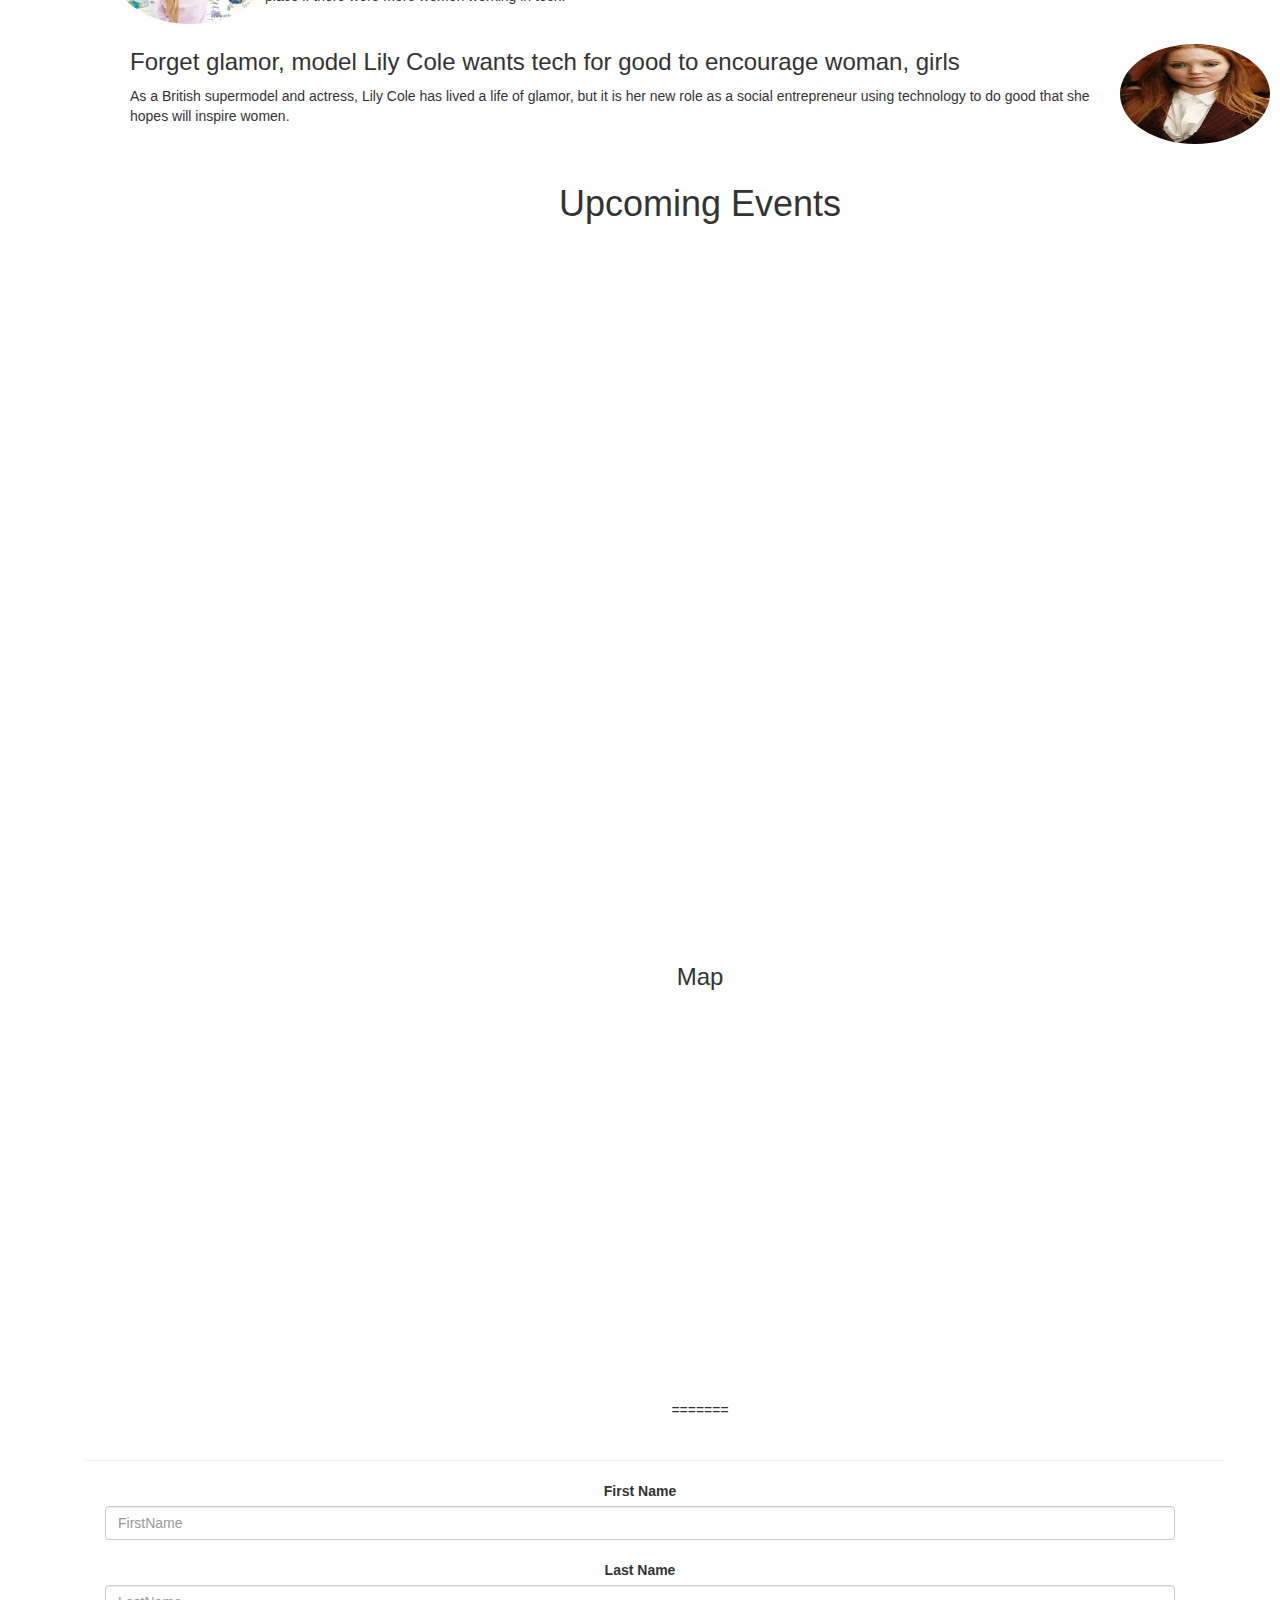
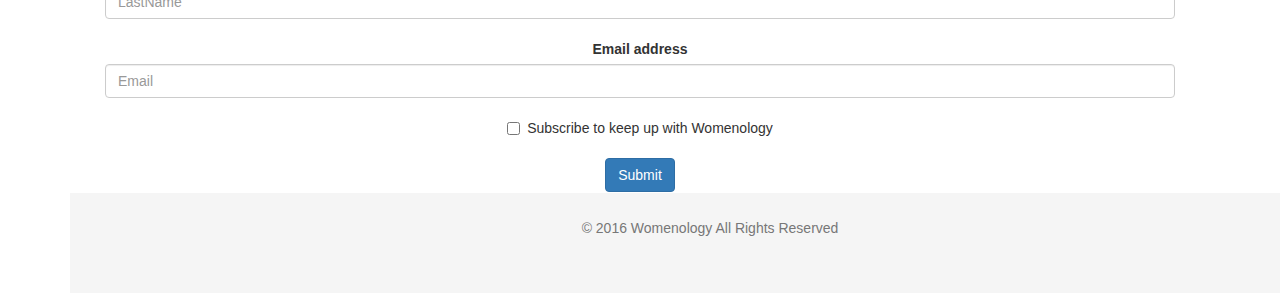
==== commit 1ca8cd61: "updated no stash change" ====
--- a/index.html
+++ b/index.html
@@ -354,18 +354,17 @@
 									</div>
 								</div>
 							</div>
-<<<<<<< Updated upstream
-<<<<<<< Updated upstream
+
 						</div>
 					</div> 
 				</div>
 			</div>
 		</div>        
-=======
+
 						</div> 
 					</div>
 							
->>>>>>> Stashed changes
+
 
 		</div>        
 		<div class="container well" id="poll-container">
@@ -388,9 +387,7 @@
 			<a href="./getting_started.html" type="button" class="btn btn-default">Get coding!</a>
 		</div>
 	</div>		<!-- End Getting Started section -->
-=======
-							
->>>>>>> Stashed changes
+
 
 	<!-- Content section: News -->
 <div class="container" id="news">
@@ -432,7 +429,7 @@
 </div>
 </div>
 
-<<<<<<< Updated upstream
+
 	<!-- Content section: Events -->
 	<div class="container" id="events">
 		<h1>Upcoming Events</h1>
@@ -481,7 +478,6 @@
   </div>
 </div>
 
->>>>>>> Stashed changes
 
 		<hr>
 
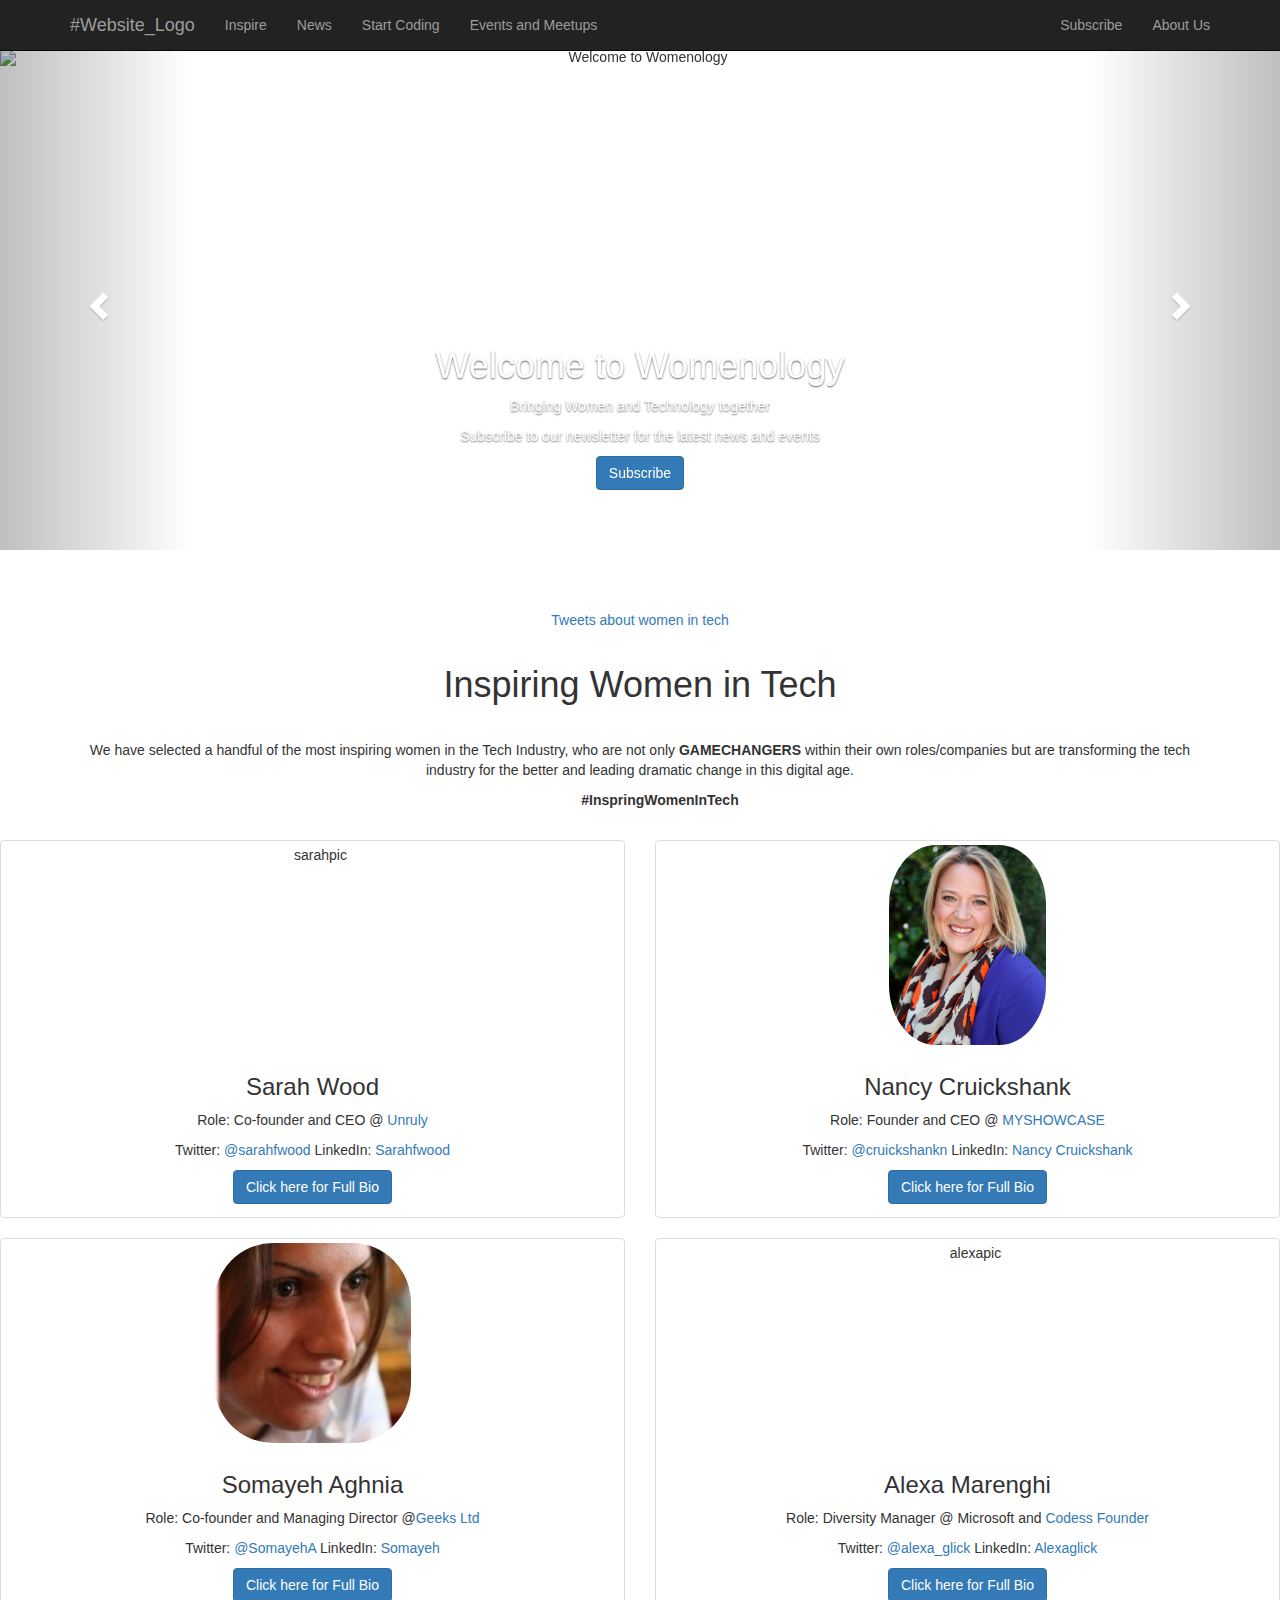
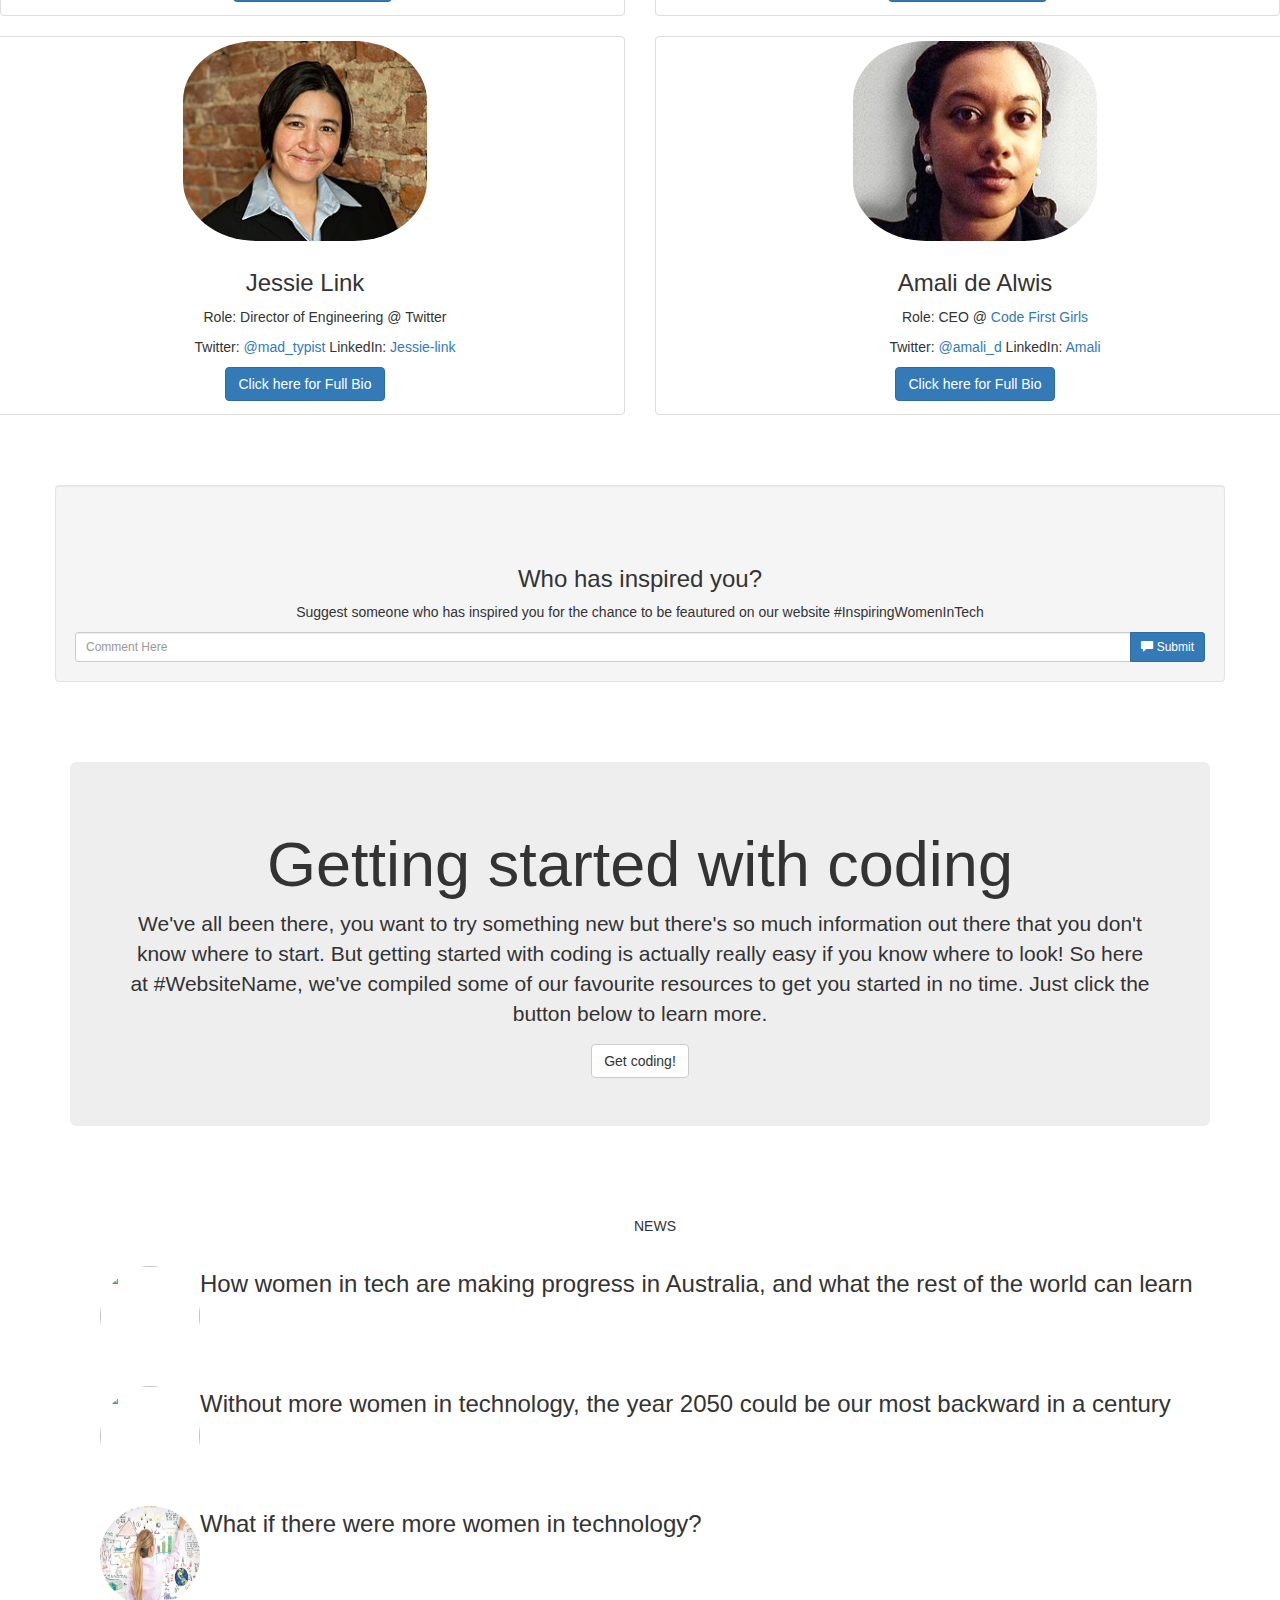
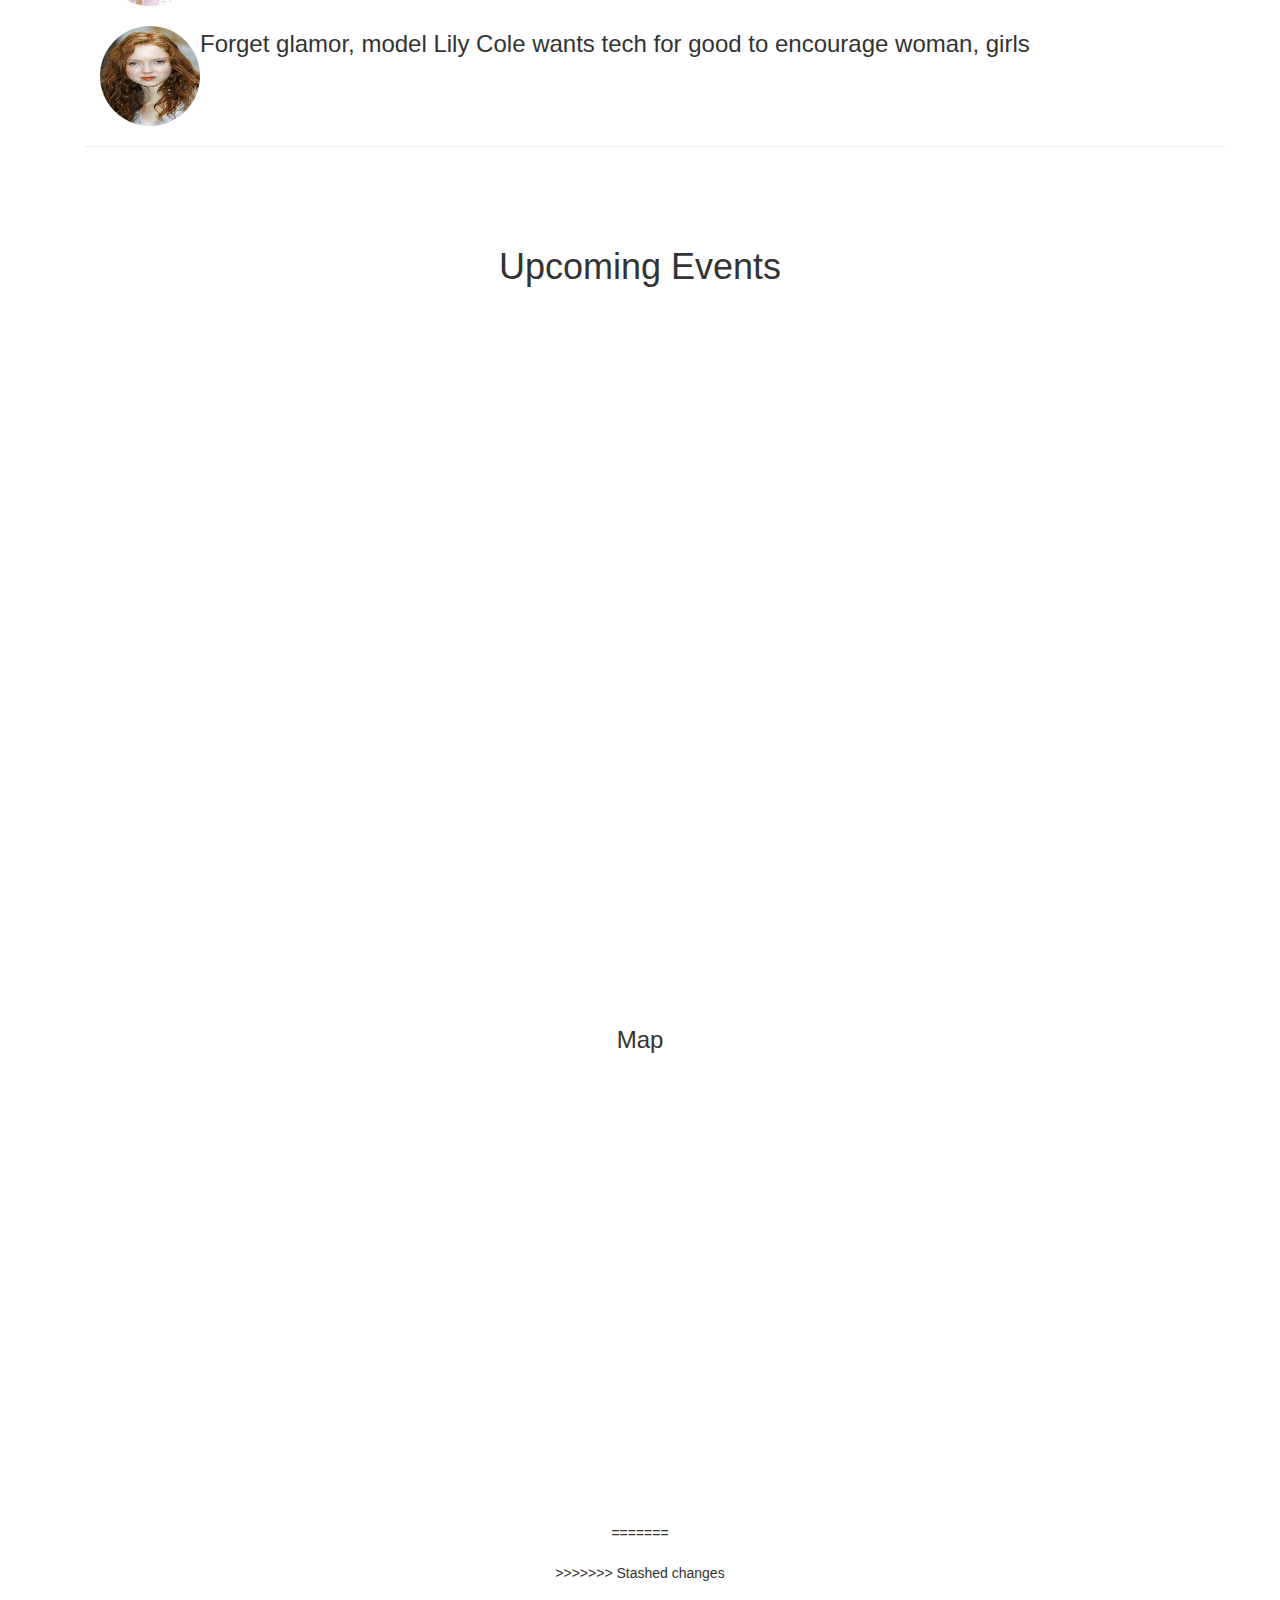
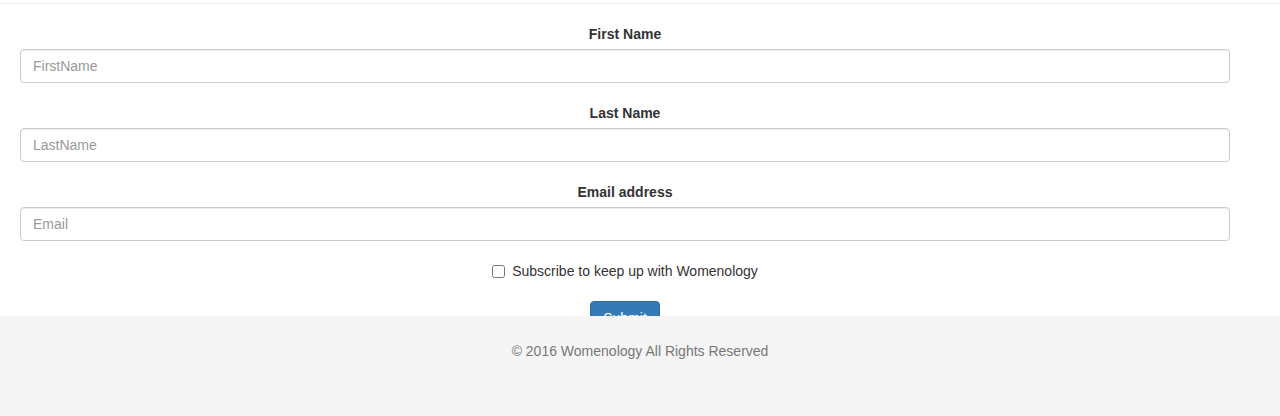
==== commit b4a83e54: "Merging..." ====
--- a/index.html
+++ b/index.html
@@ -56,7 +56,7 @@
 		</ol>
 		<div class="carousel-inner" role="listbox">
 			<div class="item active">
-				<img src="conference.jpg" alt="Welcome to Womenology">
+				<img src="http://placehold.it/conference.jpg" alt="Welcome to Womenology">
 				<div class="container">
 					<div class="carousel-caption">
 						<h1>Welcome to Womenology</h1>
@@ -67,7 +67,7 @@
 				</div>
 			</div>
 			<div class="item">
-				<img src="be-inspired-be-hopeful1.jpg" alt="Inspiring women in tech">
+				<img src="http://placehold.it/1900x600" alt="Inspiring women in tech">
 				<div class="container">
 					<div class="carousel-caption">
 						<h1>Be inspired</h1>
@@ -76,7 +76,7 @@
 				</div>
 			</div>
 			<div class="item">
-				<img src="news.jpg" alt="Latest news">
+				<img src="http://placehold.it/1900x600" alt="Latest news">
 				<div class="container">
 					<div class="carousel-caption">
 						<h1>Latest news</h1>
@@ -86,7 +86,7 @@
 				</div>
 			</div>
 			<div class="item">
-				<img src="code.jpg" alt="Start coding">
+				<img src="http://placehold.it/1900x600" alt="Start coding">
 				<div class="container">
 					<div class="carousel-caption">
 						<h1>Start coding!</h1>
@@ -96,7 +96,7 @@
 				</div>
 			</div>
 			<div class="item">
-				<img src="dinner.jpg" alt="Upcoming events">
+				<img src="http://placehold.it/1900x600" alt="Upcoming events">
 				<div class="container">
 					<div class="carousel-caption">
 						<h1>Upcoming events</h1>
@@ -354,19 +354,11 @@
 									</div>
 								</div>
 							</div>
-
 						</div>
 					</div> 
 				</div>
 			</div>
-		</div>        
-
-						</div> 
-					</div>
-							
-
-
-		</div>        
+		</div>              
 		<div class="container well" id="poll-container">
 			<h3>Who has inspired you?</h3>
 			<p>Suggest someone who has inspired you for the chance to be feautured on our website #InspiringWomenInTech</p>
@@ -388,48 +380,47 @@
 		</div>
 	</div>		<!-- End Getting Started section -->
 
-
 	<!-- Content section: News -->
 <div class="container" id="news">
 <div class="container intro">
 <p> NEWS</p>
 </div>
 <div class="container">
-   <div class="container short-profile" id="news1">
-<a href="http://www.techrepublic.com/article/how-women-in-tech-are-making-progress-in-australia-and-what-the-rest-of-the-world-can-learn/"><img class="rnd-avatar img-circle pull-left" src="http://ncmedia.azureedge.net/ncmedia/2015/04/Pip_Marlow_MSAU-small-1803x1200.jpg" width="150" height="200" ></a>
-<div class="desc-left">
-<h3 class="name">How women in tech are making progress in Australia, and what the rest of the world can learn </h3>
-<p> Some of Australia's leading tech companies-and divisions of large multinationals-are now led by women. Here's why it may offer 'a glimmer of hope' to one of tech's enduring challenges.</p>
-</div>
-</div>
-</div>
-<div class="container">
- <div class="container short-profile" id="news2">
-<a href="http://www.telegraph.co.uk/women/work/without-more-women-in-technology-the-year-2050-could-be-our-most"><img class= "rnd-avatar img-circle pull-right" src="https://metrouk2.files.wordpress.com/2013/10/ay95895977ada-lovelace-engl.jpg" width="150" height="200"></a>
-<div class="desc-left">
-<h3 class="name"> Without more women in technology, the year 2050 could be our most backward in a century </h3>
-<p> Becky Plummer - Senior Software Engineer at Bloomberg </p>
-</div>
-</div>
-<div class="container">
- <div class="container short-profile" id="news3">
-<a href="http://www.bbc.co.uk/news/technology-37605943/"><img class= "rnd-avatar img-circle pull-left" src="./images/BBC_Article.jpg" width="150" height="200" ></a>
-<div class="desc-left">
-<h3 class="name"> What if there were more women in technology </h3>
-<p> From gender-neutral bots to period-friendly healthcare trackers, cars with more storage and clothes with bigger pockets - the world could be a very different place if there were more women working in tech. </p>
-</div>
-</div>
-<div class="container">
- <div class="container short-profile" id="news4">
-<a href="http://www.reuters.com/article/us-portugal-websummit-lily-cole-idUSKBN1332LT/"><img class= "rnd-avatar img-circle pull-right" src="./images/new_lily.jpg" width="150" height="200" ></a>
-<div class="desc-left">
-<h3 class="name"> Forget glamor, model Lily Cole wants tech for good to encourage woman, girls </h3>
-
-<p> As a British supermodel and actress, Lily Cole has lived a life of glamor, but it is her new role as a social entrepreneur using technology to do good that she hopes will inspire women. </p>
-</div>
-</div>
-
-
+	    <div class="container short-profile" id="news1">
+				<a href="http://www.techrepublic.com/article/how-women-in-tech-are-making-progress-in-australia-and-what-the-rest-of-the-world-can-learn/"><img class="rnd-avatar img-circle pull-left" src="http://ncmedia.azureedge.net/ncmedia/2015/04/Pip_Marlow_MSAU-small-1803x1200.jpg" width="100" height="150" ></a>
+				<div class="desc-left">
+					<h3 class="name">How women in tech are making progress in Australia, and what the rest of the world can learn </h3>
+				
+				</div>
+			</div>
+
+		  <div class="container short-profile" id="news2">
+				<a href="http://www.telegraph.co.uk/women/work/without-more-women-in-technology-the-year-2050-could-be-our-most"><img class= "rnd-avatar img-circle pull-left" src="https://metrouk2.files.wordpress.com/2013/10/ay95895977ada-lovelace-engl.jpg" width="100" height="150" ></a>
+				<div class="desc-left">
+					<h3 class="name"> Without more women in technology, the year 2050 could be our most backward in a century </h3>
+					
+				</div>
+			</div>
+			
+		  <div class="container short-profile" id="news3">
+				<a href="http://www.bbc.co.uk/news/technology-37605943/"><img class= "rnd-avatar img-circle pull-left" src="./images/BBC_Article.jpg" width="100" height="150" ></a>
+				<div class="desc-left">
+					<h3 class="name"> What if there were more women in technology? </h3>
+					
+				</div>
+			</div>
+				
+		  <div class="container short-profile" id="news4">
+				<a href="http://www.reuters.com/article/us-portugal-websummit-lily-cole-idUSKBN1332LT/"><img class= "rnd-avatar img-circle pull-left" src="./images/lily.jpg" width="100" height="150" ></a>
+				<div class="desc-left">
+					<h3 class="name"> Forget glamor, model Lily Cole wants tech for good to encourage woman, girls </h3>
+					
+				</div>
+			</div>
+			<hr>
+		</div>
+	</div>
+	
 	<!-- Content section: Events -->
 	<div class="container" id="events">
 		<h1>Upcoming Events</h1>
@@ -478,6 +469,7 @@
   </div>
 </div>
 
+>>>>>>> Stashed changes
 
 		<hr>
 
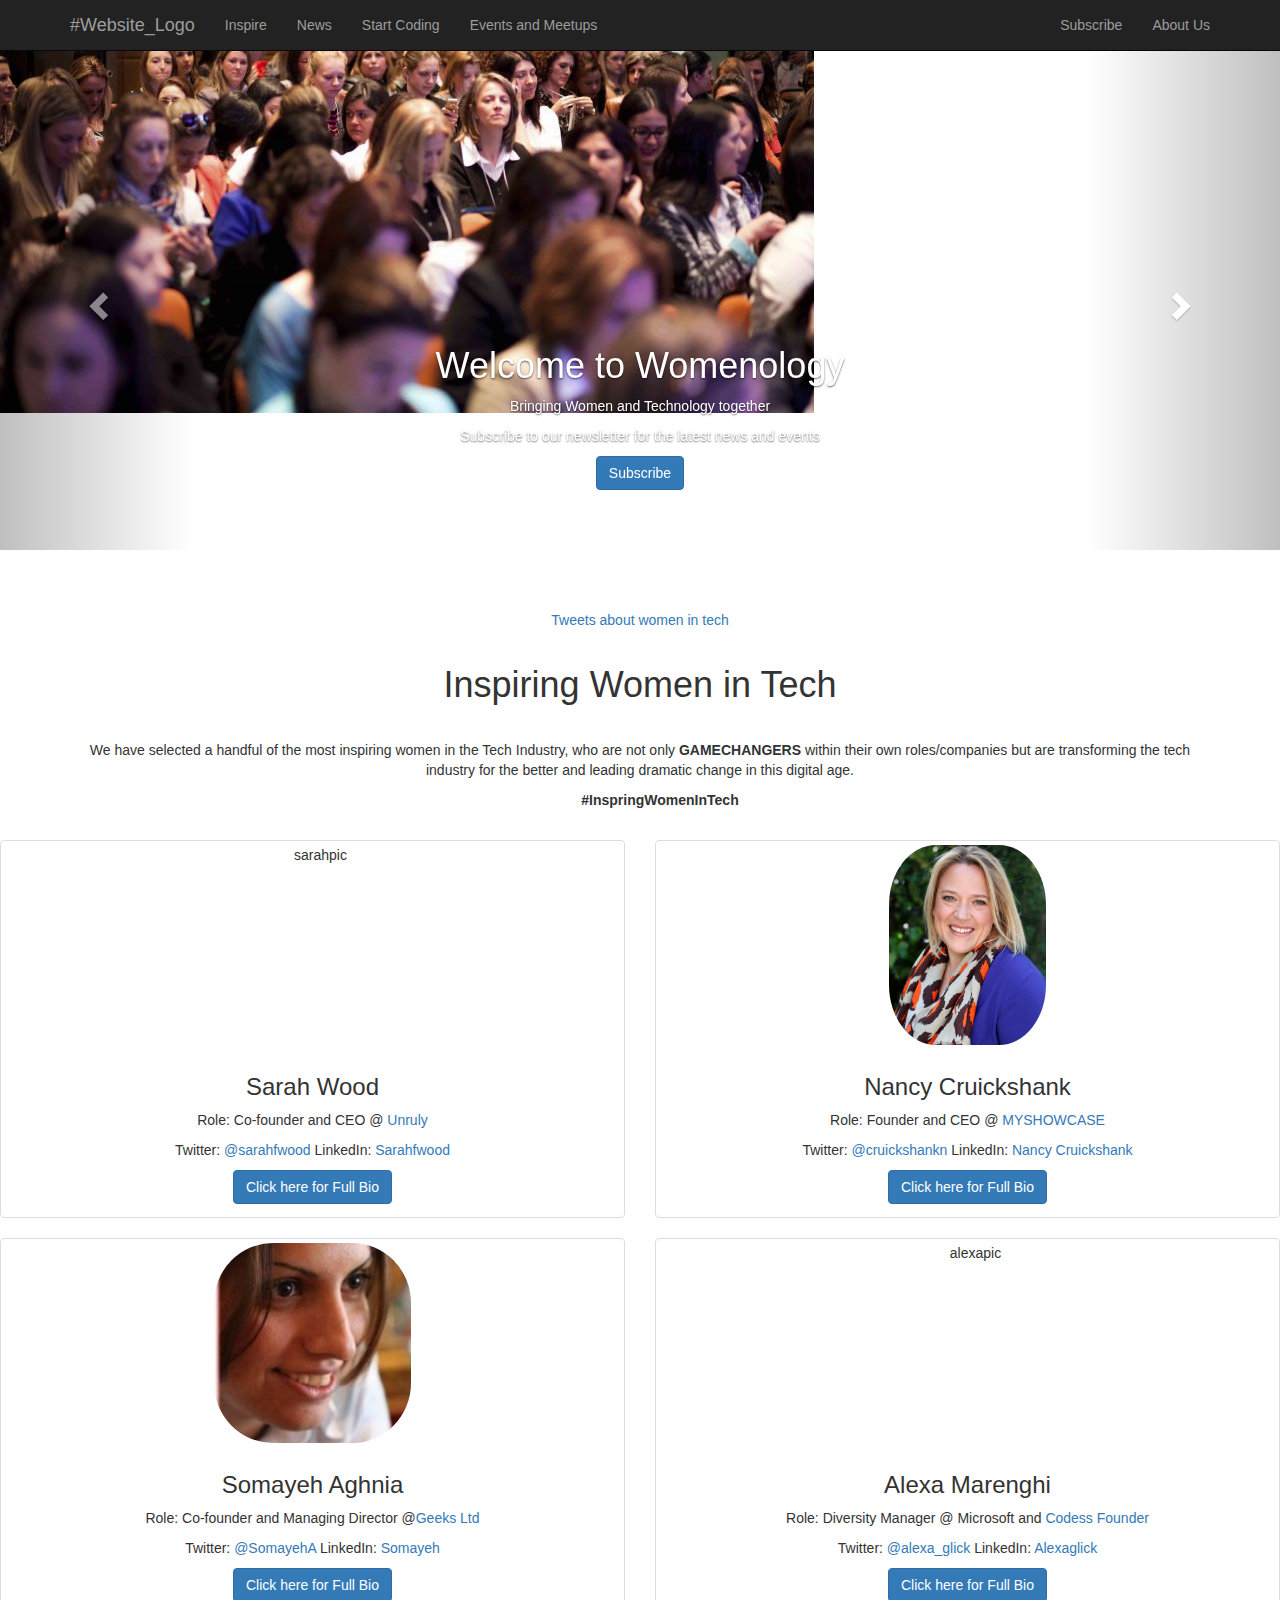
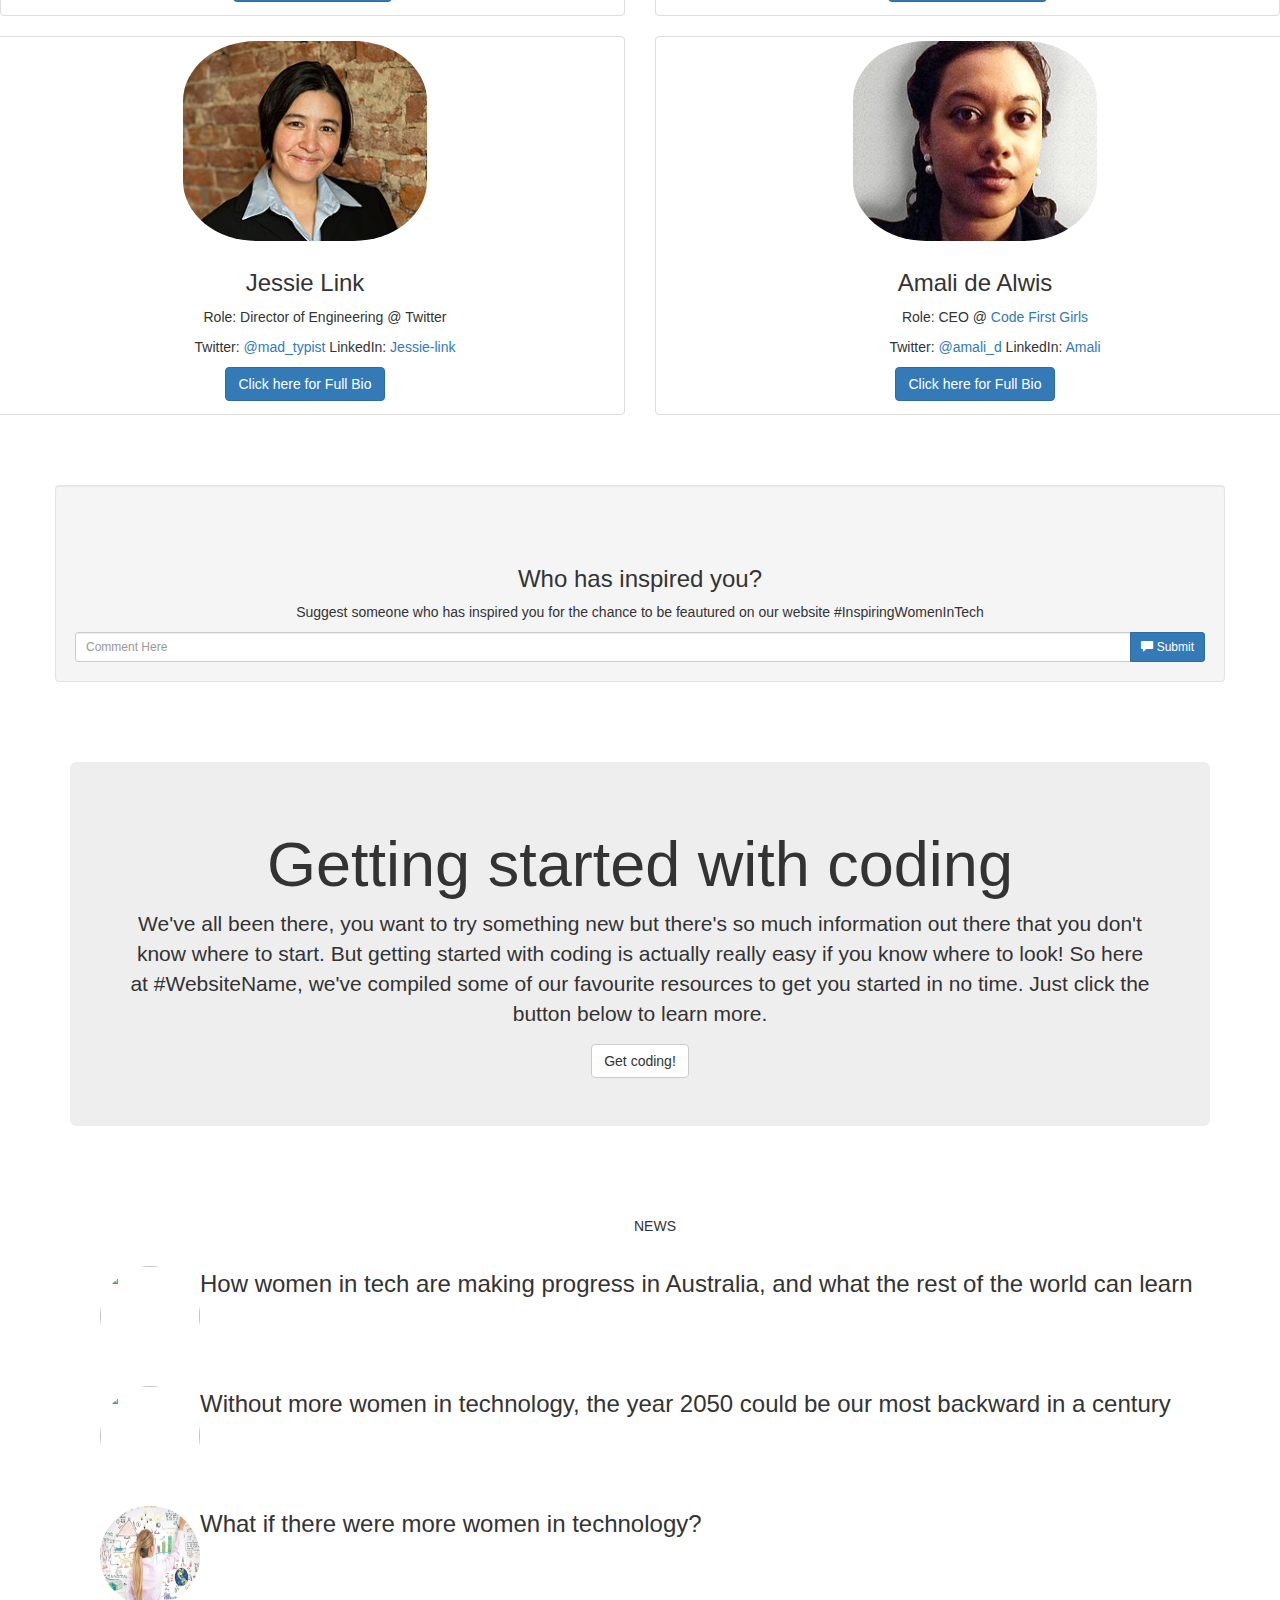
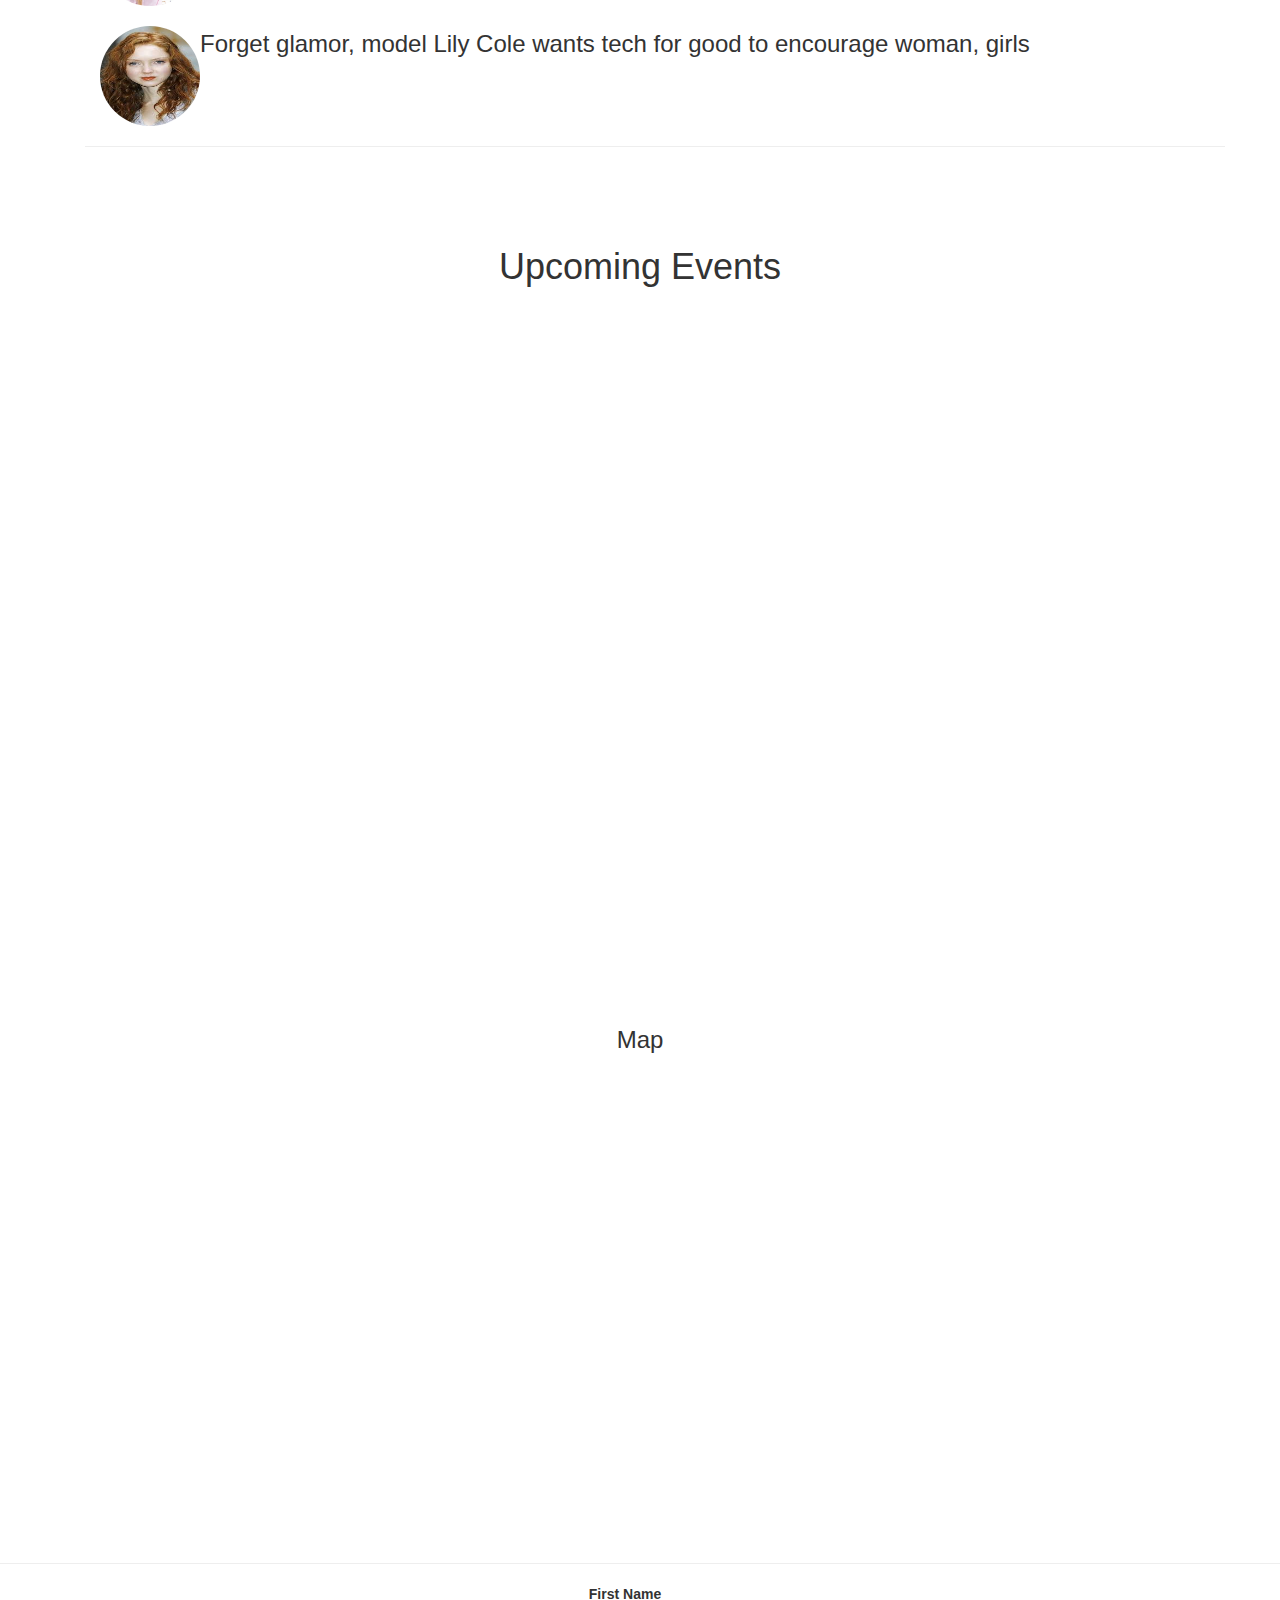
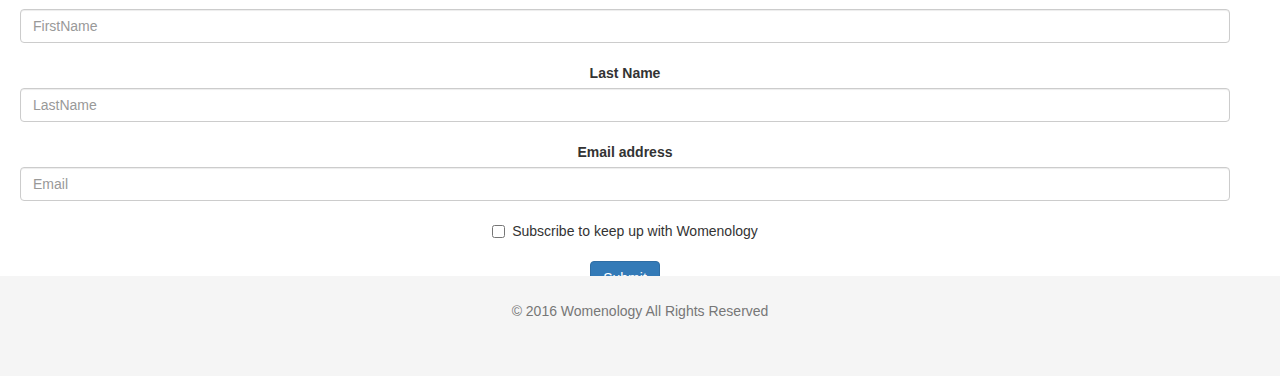
==== commit 28bea81e: "What is going on???" ====
--- a/index.html
+++ b/index.html
@@ -56,7 +56,7 @@
 		</ol>
 		<div class="carousel-inner" role="listbox">
 			<div class="item active">
-				<img src="http://placehold.it/conference.jpg" alt="Welcome to Womenology">
+				<img src="conference.jpg" alt="Welcome to Womenology">
 				<div class="container">
 					<div class="carousel-caption">
 						<h1>Welcome to Womenology</h1>
@@ -67,7 +67,7 @@
 				</div>
 			</div>
 			<div class="item">
-				<img src="http://placehold.it/1900x600" alt="Inspiring women in tech">
+				<img src="be-inspired-be-hopeful1.jpg" alt="Inspiring women in tech">
 				<div class="container">
 					<div class="carousel-caption">
 						<h1>Be inspired</h1>
@@ -76,7 +76,7 @@
 				</div>
 			</div>
 			<div class="item">
-				<img src="http://placehold.it/1900x600" alt="Latest news">
+				<img src="news.jpg" alt="Latest news">
 				<div class="container">
 					<div class="carousel-caption">
 						<h1>Latest news</h1>
@@ -86,7 +86,7 @@
 				</div>
 			</div>
 			<div class="item">
-				<img src="http://placehold.it/1900x600" alt="Start coding">
+				<img src="code.jpg" alt="Start coding">
 				<div class="container">
 					<div class="carousel-caption">
 						<h1>Start coding!</h1>
@@ -96,7 +96,7 @@
 				</div>
 			</div>
 			<div class="item">
-				<img src="http://placehold.it/1900x600" alt="Upcoming events">
+				<img src="dinner.jpg" alt="Upcoming events">
 				<div class="container">
 					<div class="carousel-caption">
 						<h1>Upcoming events</h1>
@@ -357,8 +357,7 @@
 						</div>
 					</div> 
 				</div>
-			</div>
-		</div>              
+			</div>       
 		<div class="container well" id="poll-container">
 			<h3>Who has inspired you?</h3>
 			<p>Suggest someone who has inspired you for the chance to be feautured on our website #InspiringWomenInTech</p>
@@ -464,12 +463,10 @@
 		    </div>
 		  </div>
 		</div>
-=======
     </div>
   </div>
 </div>
 
->>>>>>> Stashed changes
 
 		<hr>
 
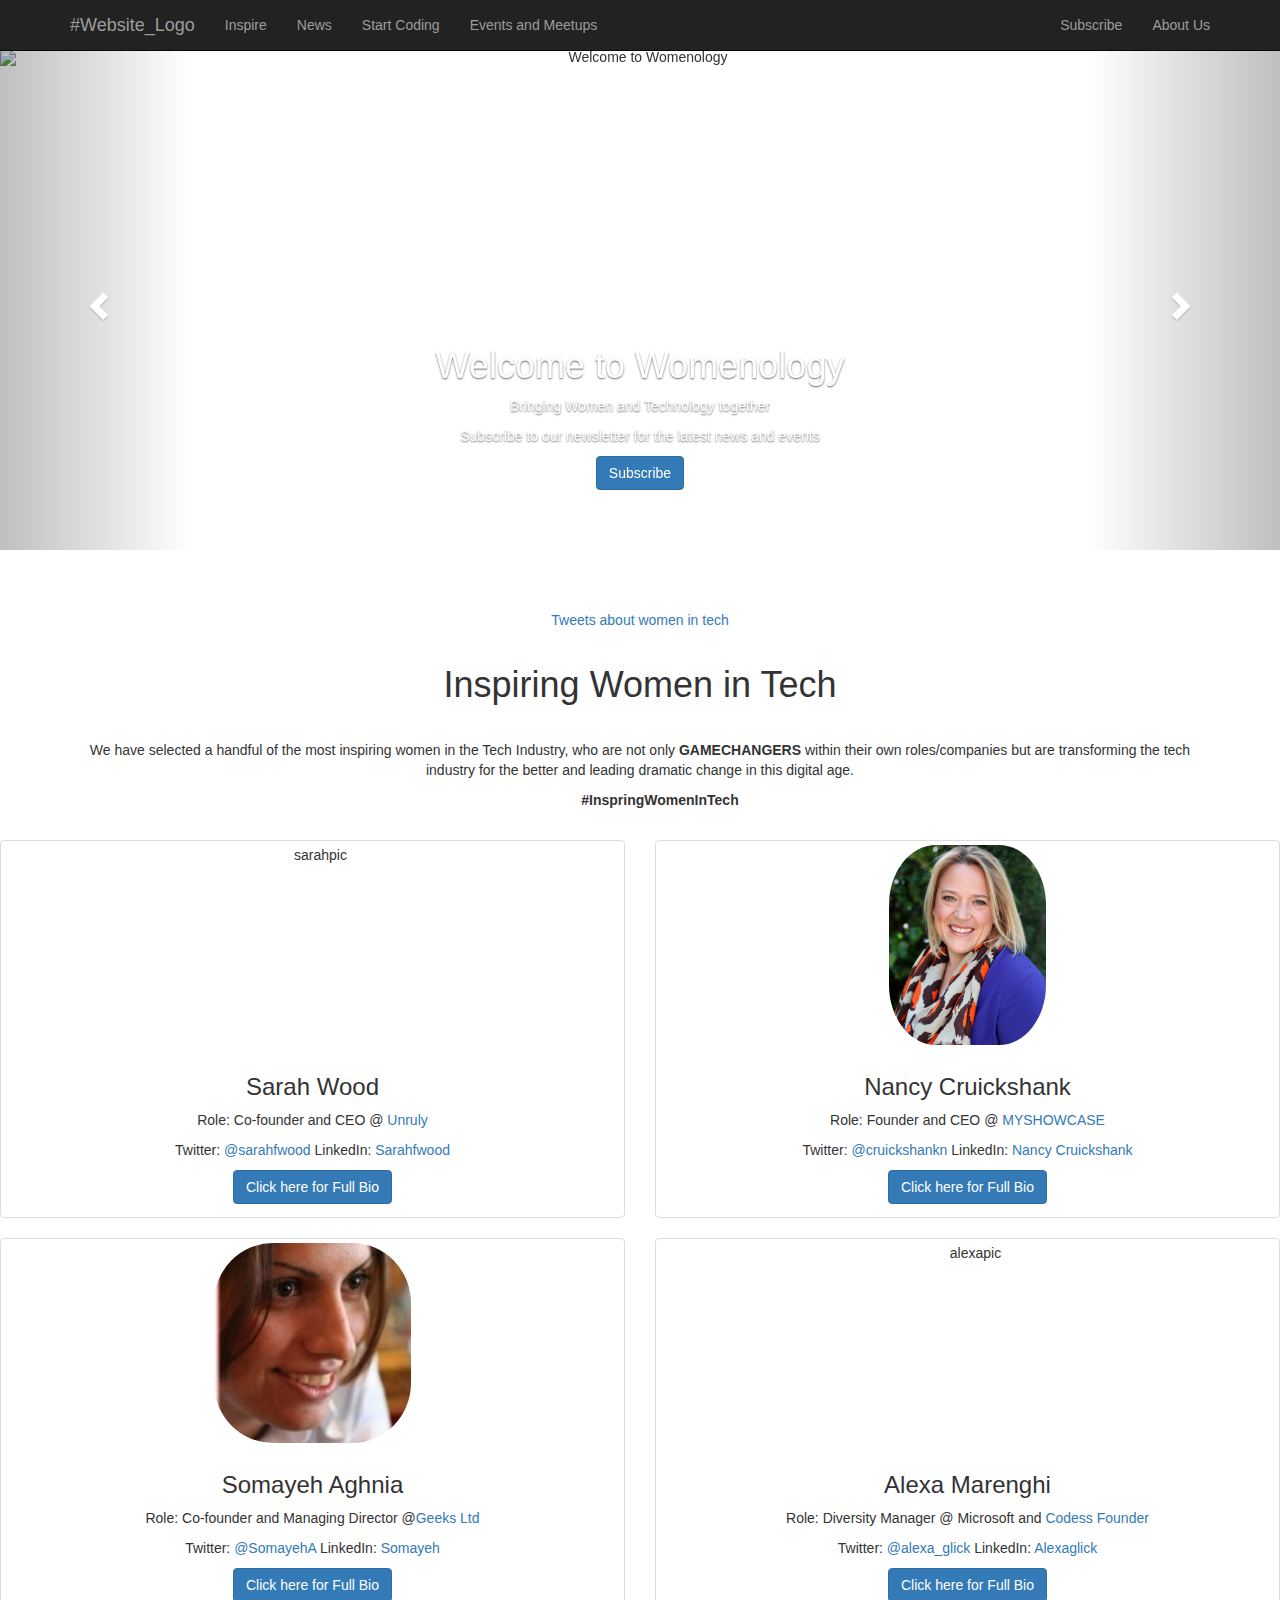
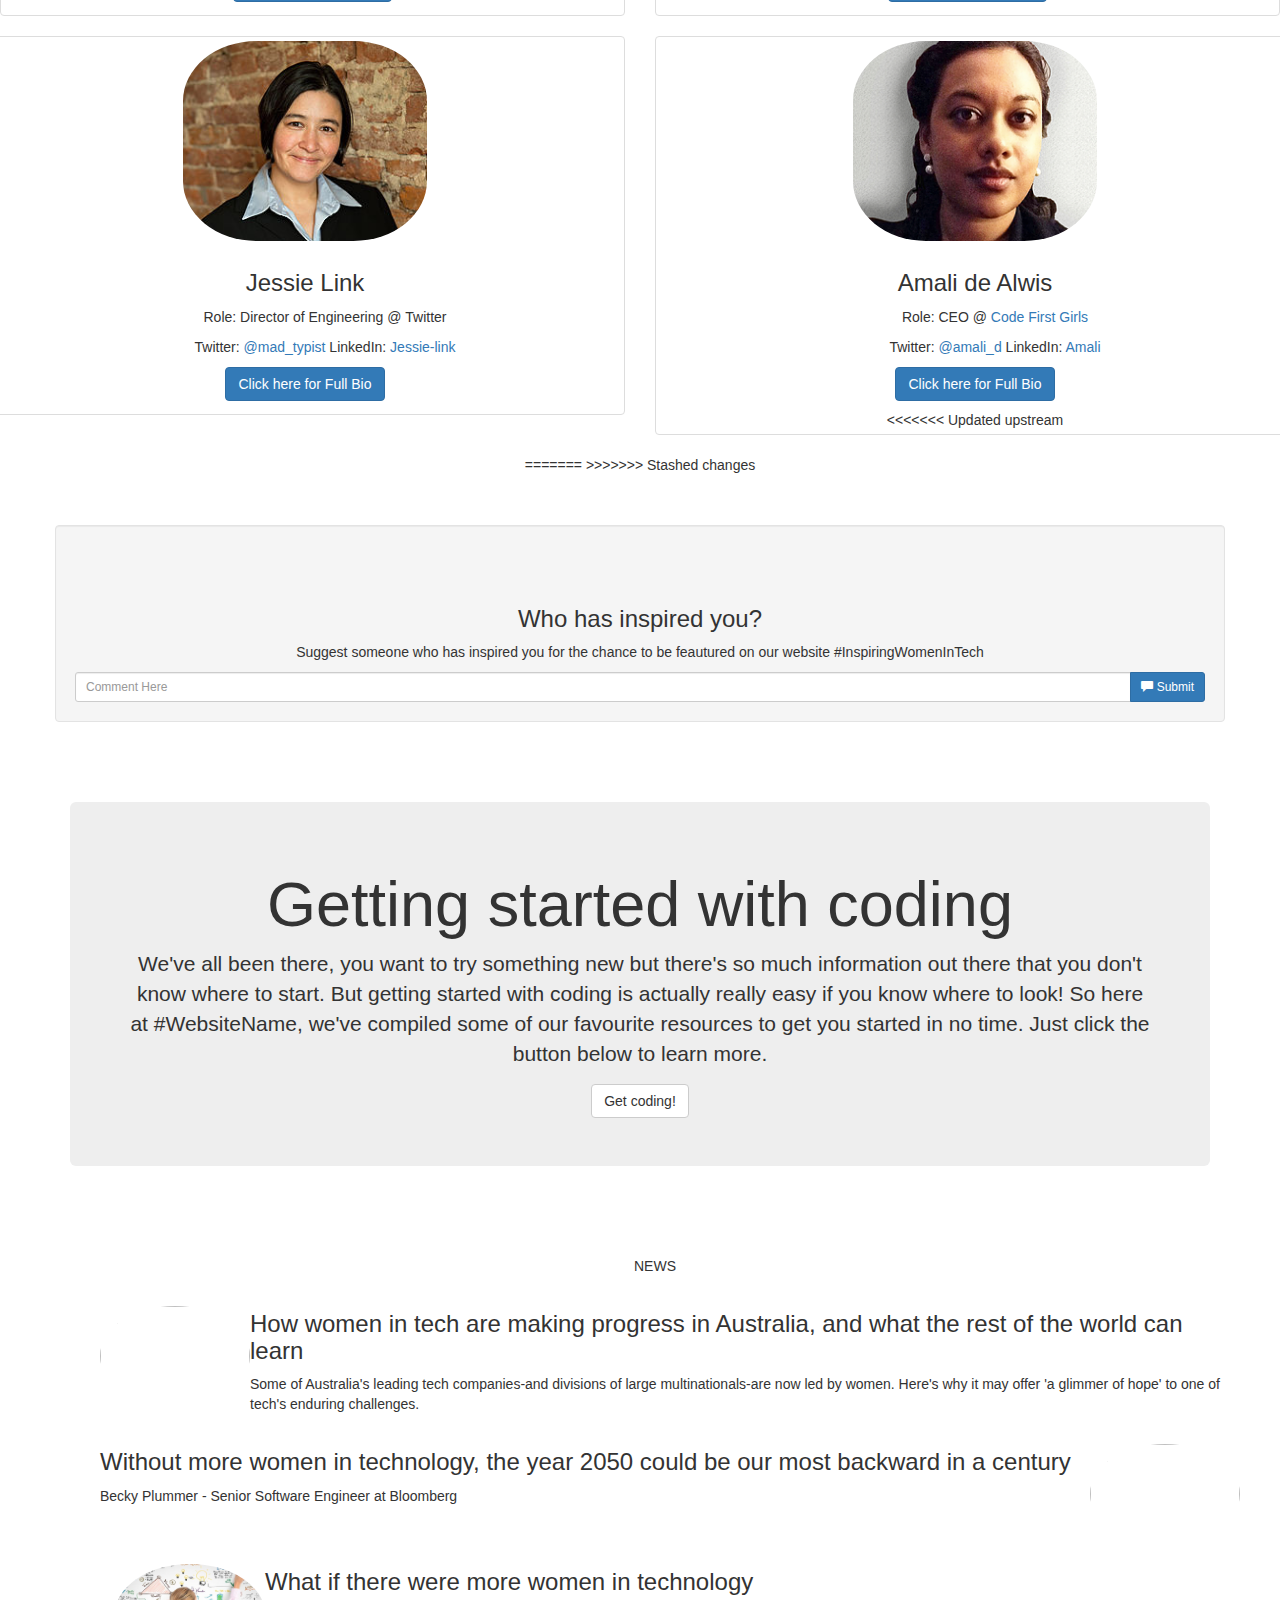
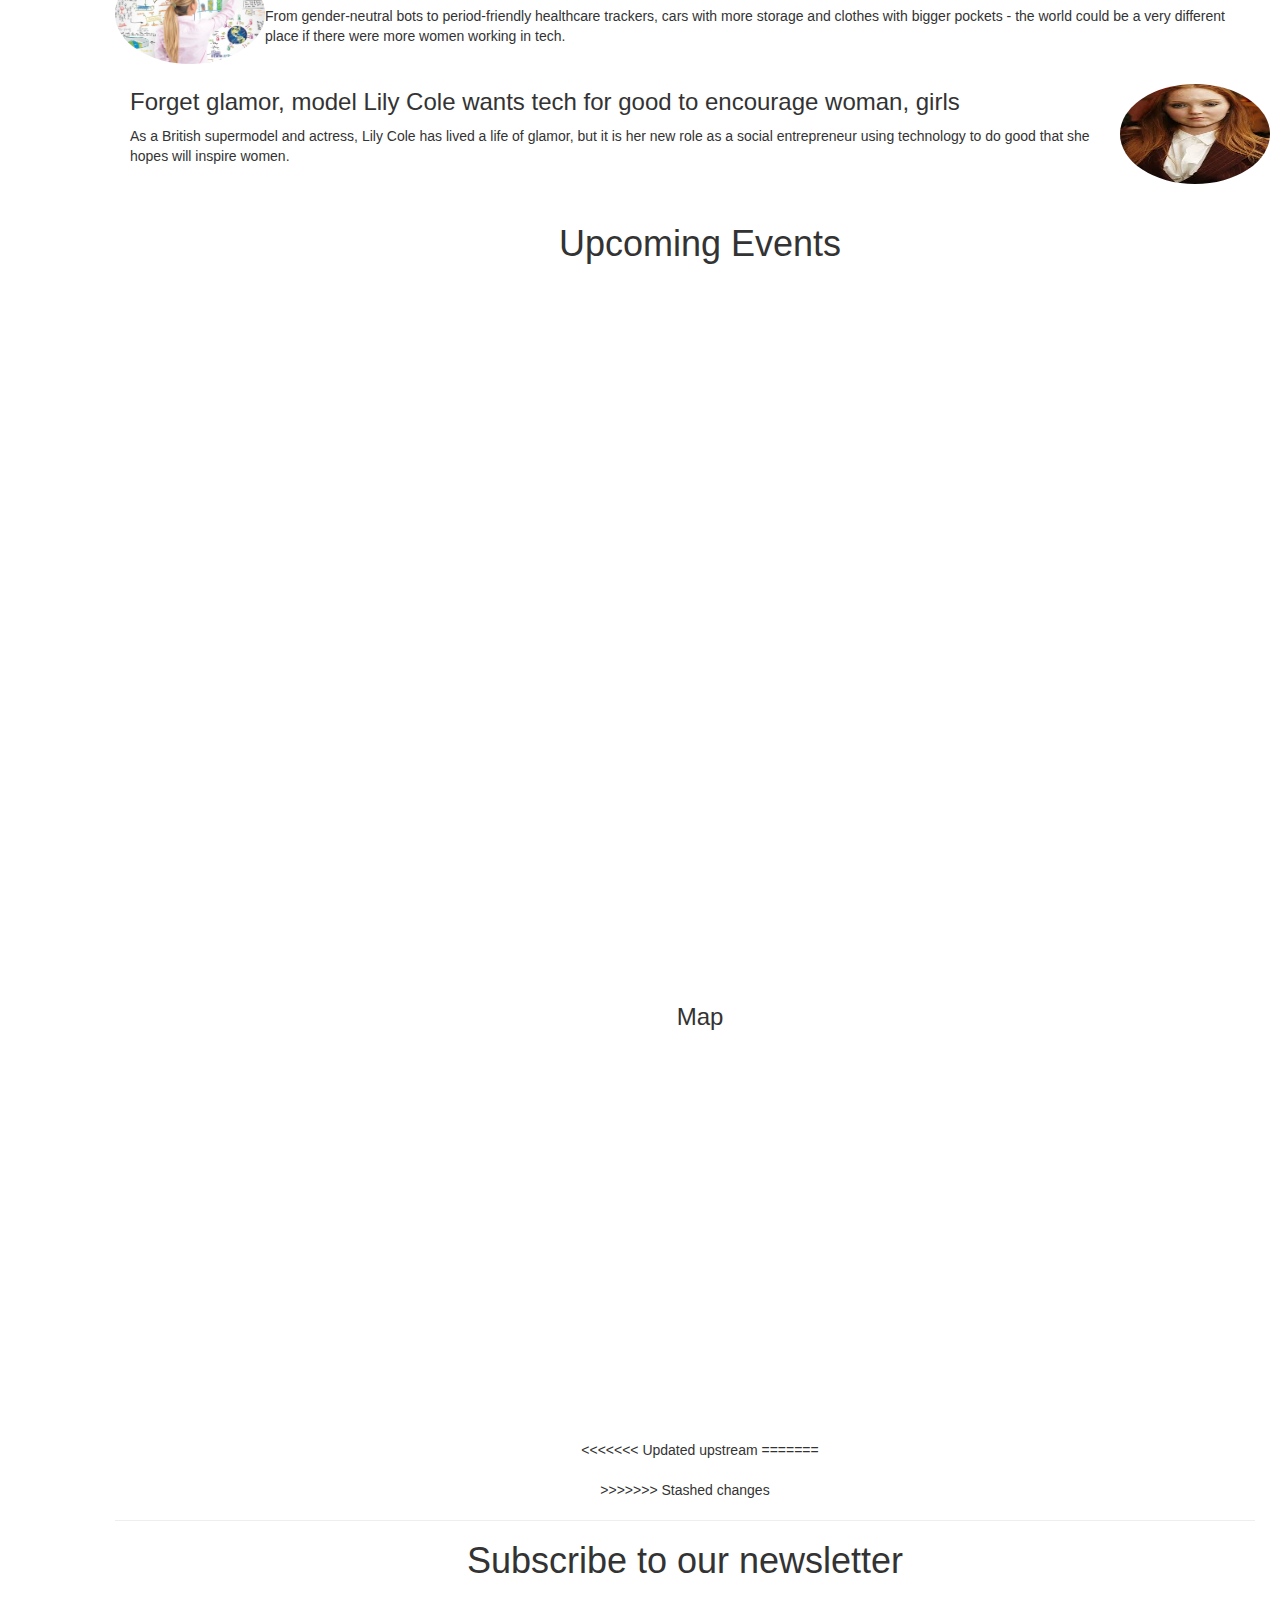
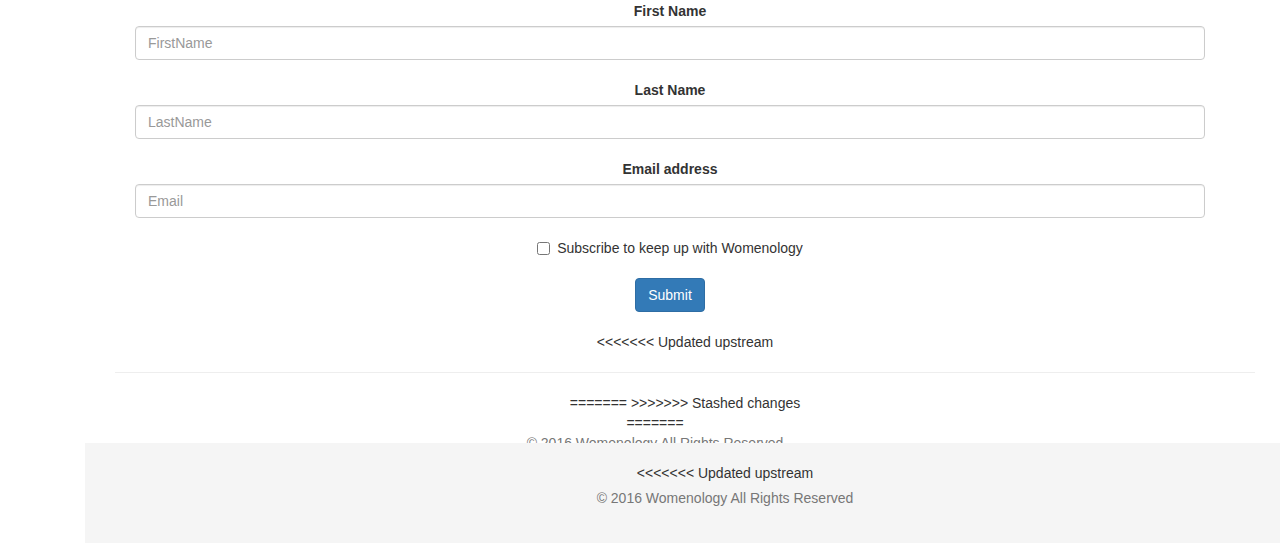
==== commit 008b6005: "merged" ====
--- a/index.html
+++ b/index.html
@@ -7,8 +7,8 @@
   	<meta name="viewport" content="width=device-width, initial-scale=1">
 	<title>Website Name</title>
 	<!-- Bootstrap css and default theme -->
-	<link rel="stylesheet" href="https://maxcdn.bootstrapcdn.com/bootstrap/3.3.7/css/bootstrap.min.css" integrity="sha384-BVYiiSIFeK1dGmJRAkycuHAHRg32OmUcww7on3RYdg4Va+PmSTsz/K68vbdEjh4u" crossorigin="anonymous">
-	<link rel="stylesheet" href="https://maxcdn.bootstrapcdn.com/bootstrap/3.3.7/css/bootstrap-theme.min.css" integrity="sha384-rHyoN1iRsVXV4nD0JutlnGaslCJuC7uwjduW9SVrLvRYooPp2bWYgmgJQIXwl/Sp" crossorigin="anonymous">
+	<link rel="stylesheet" href="https://maxcdn.bootstrapcdn.com/bootstrap/3.3.7/css/bootstrap.min.css" crossorigin="anonymous">
+	<link rel="stylesheet" href="https://maxcdn.bootstrapcdn.com/bootstrap/3.3.7/css/bootstrap-theme.min.css" crossorigin="anonymous">
 
 	<!-- Link to Font Awesome icons -->
 	<script src="https://use.fontawesome.com/a84e75da80.js"></script>
@@ -56,7 +56,7 @@
 		</ol>
 		<div class="carousel-inner" role="listbox">
 			<div class="item active">
-				<img src="conference.jpg" alt="Welcome to Womenology">
+				<img src="http://placehold.it/1900x600" alt="Welcome to Womenology">
 				<div class="container">
 					<div class="carousel-caption">
 						<h1>Welcome to Womenology</h1>
@@ -67,7 +67,7 @@
 				</div>
 			</div>
 			<div class="item">
-				<img src="be-inspired-be-hopeful1.jpg" alt="Inspiring women in tech">
+				<img src="http://placehold.it/1900x600" alt="Inspiring women in tech">
 				<div class="container">
 					<div class="carousel-caption">
 						<h1>Be inspired</h1>
@@ -76,7 +76,7 @@
 				</div>
 			</div>
 			<div class="item">
-				<img src="news.jpg" alt="Latest news">
+				<img src="http://placehold.it/1900x600" alt="Latest news">
 				<div class="container">
 					<div class="carousel-caption">
 						<h1>Latest news</h1>
@@ -86,7 +86,7 @@
 				</div>
 			</div>
 			<div class="item">
-				<img src="code.jpg" alt="Start coding">
+				<img src="http://placehold.it/1900x600" alt="Start coding">
 				<div class="container">
 					<div class="carousel-caption">
 						<h1>Start coding!</h1>
@@ -96,7 +96,7 @@
 				</div>
 			</div>
 			<div class="item">
-				<img src="dinner.jpg" alt="Upcoming events">
+				<img src="http://placehold.it/1900x600" alt="Upcoming events">
 				<div class="container">
 					<div class="carousel-caption">
 						<h1>Upcoming events</h1>
@@ -123,7 +123,7 @@
 
 	<!-- Content section: Inspiring women -->
 
-		<div class="container-fluid" id="inspire">
+	<div class="container-fluid" id="inspire">
 		<h1 class="section-heading"> Inspiring Women in Tech</h1>
 		<div class="container intro">
 			<p>We have selected a handful of the most inspiring women in the Tech Industry, who are not only <strong> GAMECHANGERS </strong> within their own roles/companies but are transforming the tech industry for the better and leading dramatic change in this digital age.<p>
@@ -131,7 +131,7 @@
 			</div>
 		</div>
 		
-	<div class="row"> 
+		<div class="row"> 
 			<div class="col-sm-6 col-md-6"> 
 				<div class="thumbnail">
 					<img alt="sarahpic" src="./images/sarahwood1.png" data-holder-rendered="true"  style="height: 200px; max-width: 100%; display: block; border-radius: 30%;">
@@ -207,7 +207,6 @@
 					</div>
 				</div> 
 			</div> 
-
 		</div>
 
 		<div class="row"> 
@@ -246,8 +245,6 @@
 					</div>
 				</div> 
 			</div> 
-
-
 			<div class="col-sm-6 col-md-6">
 				<div class="thumbnail"> 
 					<img alt="alexapic"  src="./images/alexamarenghi4.png" data-holder-rendered="true" style="height: 200px; max-width: 100%; display: block; border-radius: 30%;"> 
@@ -354,10 +351,26 @@
 									</div>
 								</div>
 							</div>
+<<<<<<< Updated upstream
 						</div>
 					</div> 
 				</div>
 			</div>       
+=======
+
+						</div>
+					</div> 
+				</div>
+			</div>
+		</div>        
+
+						</div> 
+					</div>
+							
+
+
+>>>>>>> Stashed changes
+		</div>        
 		<div class="container well" id="poll-container">
 			<h3>Who has inspired you?</h3>
 			<p>Suggest someone who has inspired you for the chance to be feautured on our website #InspiringWomenInTech</p>
@@ -385,41 +398,40 @@
 <p> NEWS</p>
 </div>
 <div class="container">
-	    <div class="container short-profile" id="news1">
-				<a href="http://www.techrepublic.com/article/how-women-in-tech-are-making-progress-in-australia-and-what-the-rest-of-the-world-can-learn/"><img class="rnd-avatar img-circle pull-left" src="http://ncmedia.azureedge.net/ncmedia/2015/04/Pip_Marlow_MSAU-small-1803x1200.jpg" width="100" height="150" ></a>
-				<div class="desc-left">
-					<h3 class="name">How women in tech are making progress in Australia, and what the rest of the world can learn </h3>
-				
-				</div>
-			</div>
-
-		  <div class="container short-profile" id="news2">
-				<a href="http://www.telegraph.co.uk/women/work/without-more-women-in-technology-the-year-2050-could-be-our-most"><img class= "rnd-avatar img-circle pull-left" src="https://metrouk2.files.wordpress.com/2013/10/ay95895977ada-lovelace-engl.jpg" width="100" height="150" ></a>
-				<div class="desc-left">
-					<h3 class="name"> Without more women in technology, the year 2050 could be our most backward in a century </h3>
-					
-				</div>
-			</div>
-			
-		  <div class="container short-profile" id="news3">
-				<a href="http://www.bbc.co.uk/news/technology-37605943/"><img class= "rnd-avatar img-circle pull-left" src="./images/BBC_Article.jpg" width="100" height="150" ></a>
-				<div class="desc-left">
-					<h3 class="name"> What if there were more women in technology? </h3>
-					
-				</div>
-			</div>
-				
-		  <div class="container short-profile" id="news4">
-				<a href="http://www.reuters.com/article/us-portugal-websummit-lily-cole-idUSKBN1332LT/"><img class= "rnd-avatar img-circle pull-left" src="./images/lily.jpg" width="100" height="150" ></a>
-				<div class="desc-left">
-					<h3 class="name"> Forget glamor, model Lily Cole wants tech for good to encourage woman, girls </h3>
-					
-				</div>
-			</div>
-			<hr>
-		</div>
-	</div>
-	
+   <div class="container short-profile" id="news1">
+<a href="http://www.techrepublic.com/article/how-women-in-tech-are-making-progress-in-australia-and-what-the-rest-of-the-world-can-learn/"><img class="rnd-avatar img-circle pull-left" src="http://ncmedia.azureedge.net/ncmedia/2015/04/Pip_Marlow_MSAU-small-1803x1200.jpg" width="150" height="200" ></a>
+<div class="desc-left">
+<h3 class="name">How women in tech are making progress in Australia, and what the rest of the world can learn </h3>
+<p> Some of Australia's leading tech companies-and divisions of large multinationals-are now led by women. Here's why it may offer 'a glimmer of hope' to one of tech's enduring challenges.</p>
+</div>
+</div>
+</div>
+<div class="container">
+ <div class="container short-profile" id="news2">
+<a href="http://www.telegraph.co.uk/women/work/without-more-women-in-technology-the-year-2050-could-be-our-most"><img class= "rnd-avatar img-circle pull-right" src="https://metrouk2.files.wordpress.com/2013/10/ay95895977ada-lovelace-engl.jpg" width="150" height="200"></a>
+<div class="desc-left">
+<h3 class="name"> Without more women in technology, the year 2050 could be our most backward in a century </h3>
+<p> Becky Plummer - Senior Software Engineer at Bloomberg </p>
+</div>
+</div>
+<div class="container">
+ <div class="container short-profile" id="news3">
+<a href="http://www.bbc.co.uk/news/technology-37605943/"><img class= "rnd-avatar img-circle pull-left" src="./images/BBC_Article.jpg" width="150" height="200" ></a>
+<div class="desc-left">
+<h3 class="name"> What if there were more women in technology </h3>
+<p> From gender-neutral bots to period-friendly healthcare trackers, cars with more storage and clothes with bigger pockets - the world could be a very different place if there were more women working in tech. </p>
+</div>
+</div>
+<div class="container">
+ <div class="container short-profile" id="news4">
+<a href="http://www.reuters.com/article/us-portugal-websummit-lily-cole-idUSKBN1332LT/"><img class= "rnd-avatar img-circle pull-right" src="./images/new_lily.jpg" width="150" height="200" ></a>
+<div class="desc-left">
+<h3 class="name"> Forget glamor, model Lily Cole wants tech for good to encourage woman, girls </h3>
+
+<p> As a British supermodel and actress, Lily Cole has lived a life of glamor, but it is her new role as a social entrepreneur using technology to do good that she hopes will inspire women. </p>
+</div>
+</div>
+
 	<!-- Content section: Events -->
 	<div class="container" id="events">
 		<h1>Upcoming Events</h1>
@@ -441,8 +453,6 @@
 		<h3>Map</h3>
   	<div id="map"></div>
 	</div>		<!-- End Events section -->
-
-
 
 	<!-- Content section: Subscribe -->
 	<div class="container" id="subscribe">
@@ -463,40 +473,52 @@
 		    </div>
 		  </div>
 		</div>
+<<<<<<< Updated upstream
+=======
+
     </div>
-  </div>
-</div>
-
-
-		<hr>
-
+  
+
+
+>>>>>>> Stashed changes
+
+
+  <div>
+  		<hr>
+
+		<h1>Subscribe to our newsletter</h1>
 		<form>
 			<div class="form-group Spacediv">
-	  	  <label for="exampleInputFirstName">First Name</label>
-	    	<input type="FirstName" class="form-control" id="exampleInputFirstName" placeholder="FirstName">
-	  	</div>
-		  <div class="form-group Spacediv">
-		    <label for="exampleInputLastName">Last Name</label>
-		    <input type="Last Name" class="form-control" id="exampleInputLastName" placeholder="LastName">
-		  </div>
-		  <div class="form-group Spacediv">
-		    <label for="exampleInputEmail1">Email address</label>
-		    <input type="email" class="form-control" id="exampleInputEmail1" placeholder="Email">
-		  </div>
-
-	  	<div class="checkbox Spacediv">
-	    	<label>
-	    		<center><input type="checkbox">Subscribe to keep up with Womenology</center>
-	    	</label>
-	  	</div>
+	  			<label for="exampleInputFirstName">First Name</label>
+	    		<input type="FirstName" class="form-control" id="exampleInputFirstName" placeholder="FirstName">
+	  		</div>
+		  	<div class="form-group Spacediv">
+				<label for="exampleInputLastName">Last Name</label>
+				<input type="Last Name" class="form-control" id="exampleInputLastName" placeholder="LastName">
+		  	</div>
+			<div class="form-group Spacediv">
+				<label for="exampleInputEmail1">Email address</label>
+				<input type="email" class="form-control" id="exampleInputEmail1" placeholder="Email">
+			</div>
+
+	  		<div class="checkbox Spacediv">
+	    		<label>
+	    			<center><input type="checkbox">Subscribe to keep up with Womenology</center>
+	    		</label>
+	  		</div>
 	 
-	  	<div class="form-group Spacediv">
+	  		<div class="form-group Spacediv">
 				<!-- Button trigger modal -->
+
 				<button type="button" class="btn btn-primary" data-toggle="modal" data-target="#myModal30">Submit</button>
 	  	</div>
 	  </form>
-
+	
+
+<<<<<<< Updated upstream
 	  <hr>
+  </div>		<!-- Section end -->
+=======
 
 		<!-- Social buttons -->
 <!--		<div id='social-buttons' class="container">   
@@ -521,10 +543,16 @@
 			  <i class="fa fa-instagram fa-stack-1x"></i>
 			</span>
 		</div> -->
-  </div>		<!-- Section end -->
+ 
+
+  		<!-- Section end -->
+>>>>>>> Stashed changes
 
 	<!-- Bootstrap sticky footer -->
+	</div>
+	</div>
 	<div class="footer">
+		<!-- Social buttons -->
 		<div id='social-buttons' class="container">   
 			<span class="fa-stack fa-lg">
 			  <i class="fa fa-square-o fa-stack-2x"></i>
@@ -542,9 +570,21 @@
 			  <i class="fa fa-square-o fa-stack-2x"></i>
 			  <i class="fa fa-instagram fa-stack-1x"></i>
 			</span>
-		</div>
+<<<<<<< Updated upstream
+			<p class="text-muted">&#169; 2016 Womenology All Rights Reserved</p>
+		</div>
+	</div>		<!-- End footer-->
+=======
+				<div>
 		<p class="text-muted">&#169; 2016 Womenology All Rights Reserved</p>
-	</div>		<!-- End footer-->
+	</div>
+
+	
+
+
+			
+	<!-- End footer-->
+>>>>>>> Stashed changes
 
 	<!-- Latest minified jquery CDN -->
 	<script   src="https://code.jquery.com/jquery-3.1.1.min.js"   integrity="sha256-hVVnYaiADRTO2PzUGmuLJr8BLUSjGIZsDYGmIJLv2b8="   crossorigin="anonymous"></script>
--- a/css/main.css
+++ b/css/main.css
@@ -2,6 +2,7 @@
 html {
   position: relative;
   min-height: 100%;
+  width: 100%;
 }
 
 body {
@@ -129,25 +130,28 @@
 }
 /* Getting started page css starts here */
 .answer {
-  border: grey solid 2px;
+  border: grey solid 1px;
   margin-bottom: 5px;
+  border-radius: 5px;
+}
+#answer-container {
+  padding-top: 0;
 }
 a {
   text-decoration: none;
 }
-.rnd-btn {
-  border: grey solid 2px;
-  background: moccasin;
+a:hover {
+  text-decoration: none;
 }
 .lang-btn {
   text-align: center;
   font-size: 3rem;
 }
-#webpages .thumbnail {
-/*  border: 1px grey solid;
-  border-radius: 5px; */
+.button {
+  border: 1px grey solid;
   padding: 20px;
   background: lightgrey;
+  border-radius: 10px;
 }
 .lang-img {
   height: 101px;
@@ -163,7 +167,7 @@
   padding: 10px;
   margin: 5px auto;
   border-radius: 10px;
-  min-height: 300px;
+  min-height: 350px;
 }
 .card-img {
   max-width: 170px;
@@ -171,6 +175,12 @@
 }
 .bold {
   font-weight: bold;
+}
+#udacity-logo {
+  margin-top: 10px;
+}
+#lynda-logo {
+  margin-bottom:-10px;
 }
 
 /* Sticky footer CSS */
@@ -183,8 +193,24 @@
   margin-top: 20px;
 }
 #social-buttons {
-  padding-top: 20px;
+  margin-top: 20px;
 }
 .footer p {
   margin-top: 5px;
-}+}
+#resources {
+  margin-bottom: 100px;
+}
+
+
+/*Responsive layouts for Getting Started page */
+@media only screen and (max-width: 767px) {
+  .card {
+    min-height: 0;
+    max-width: 550px;
+  }
+}
+@media only screen and (min-width: 992px) {
+  
+}
+
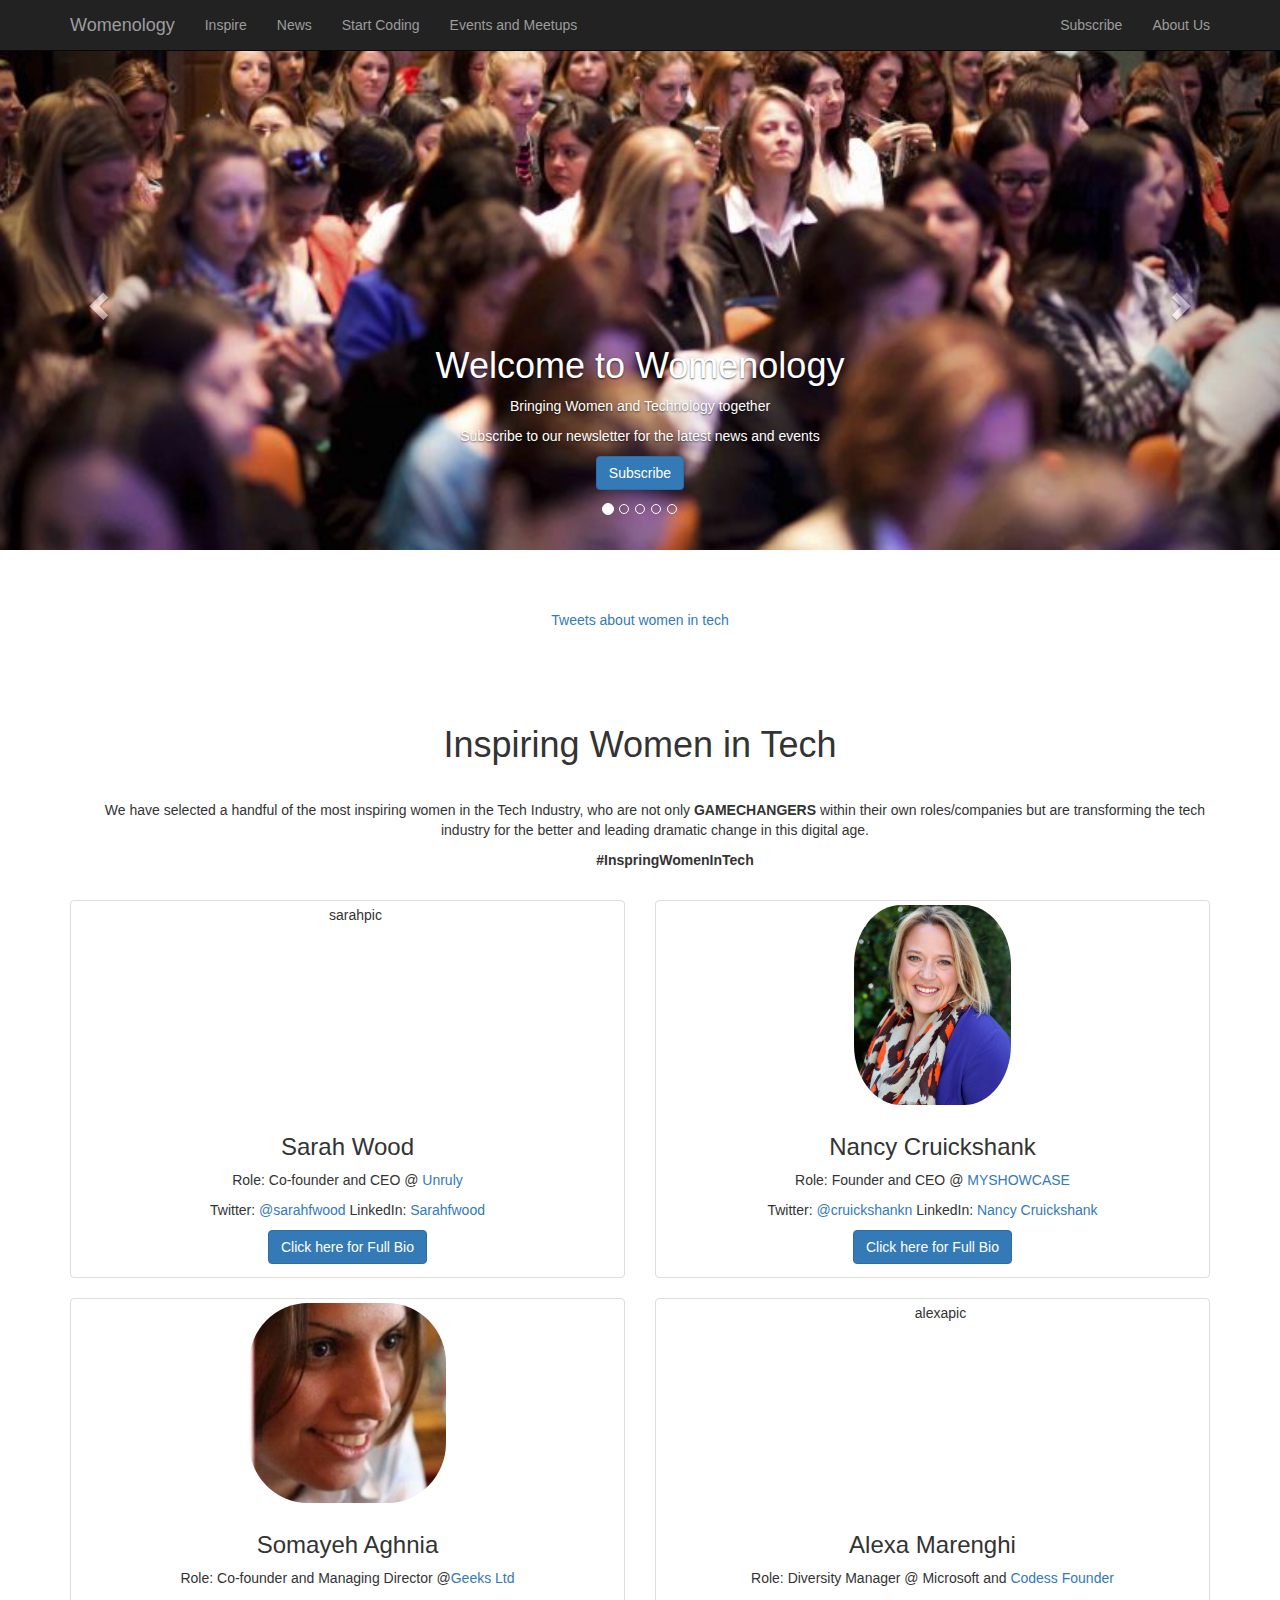
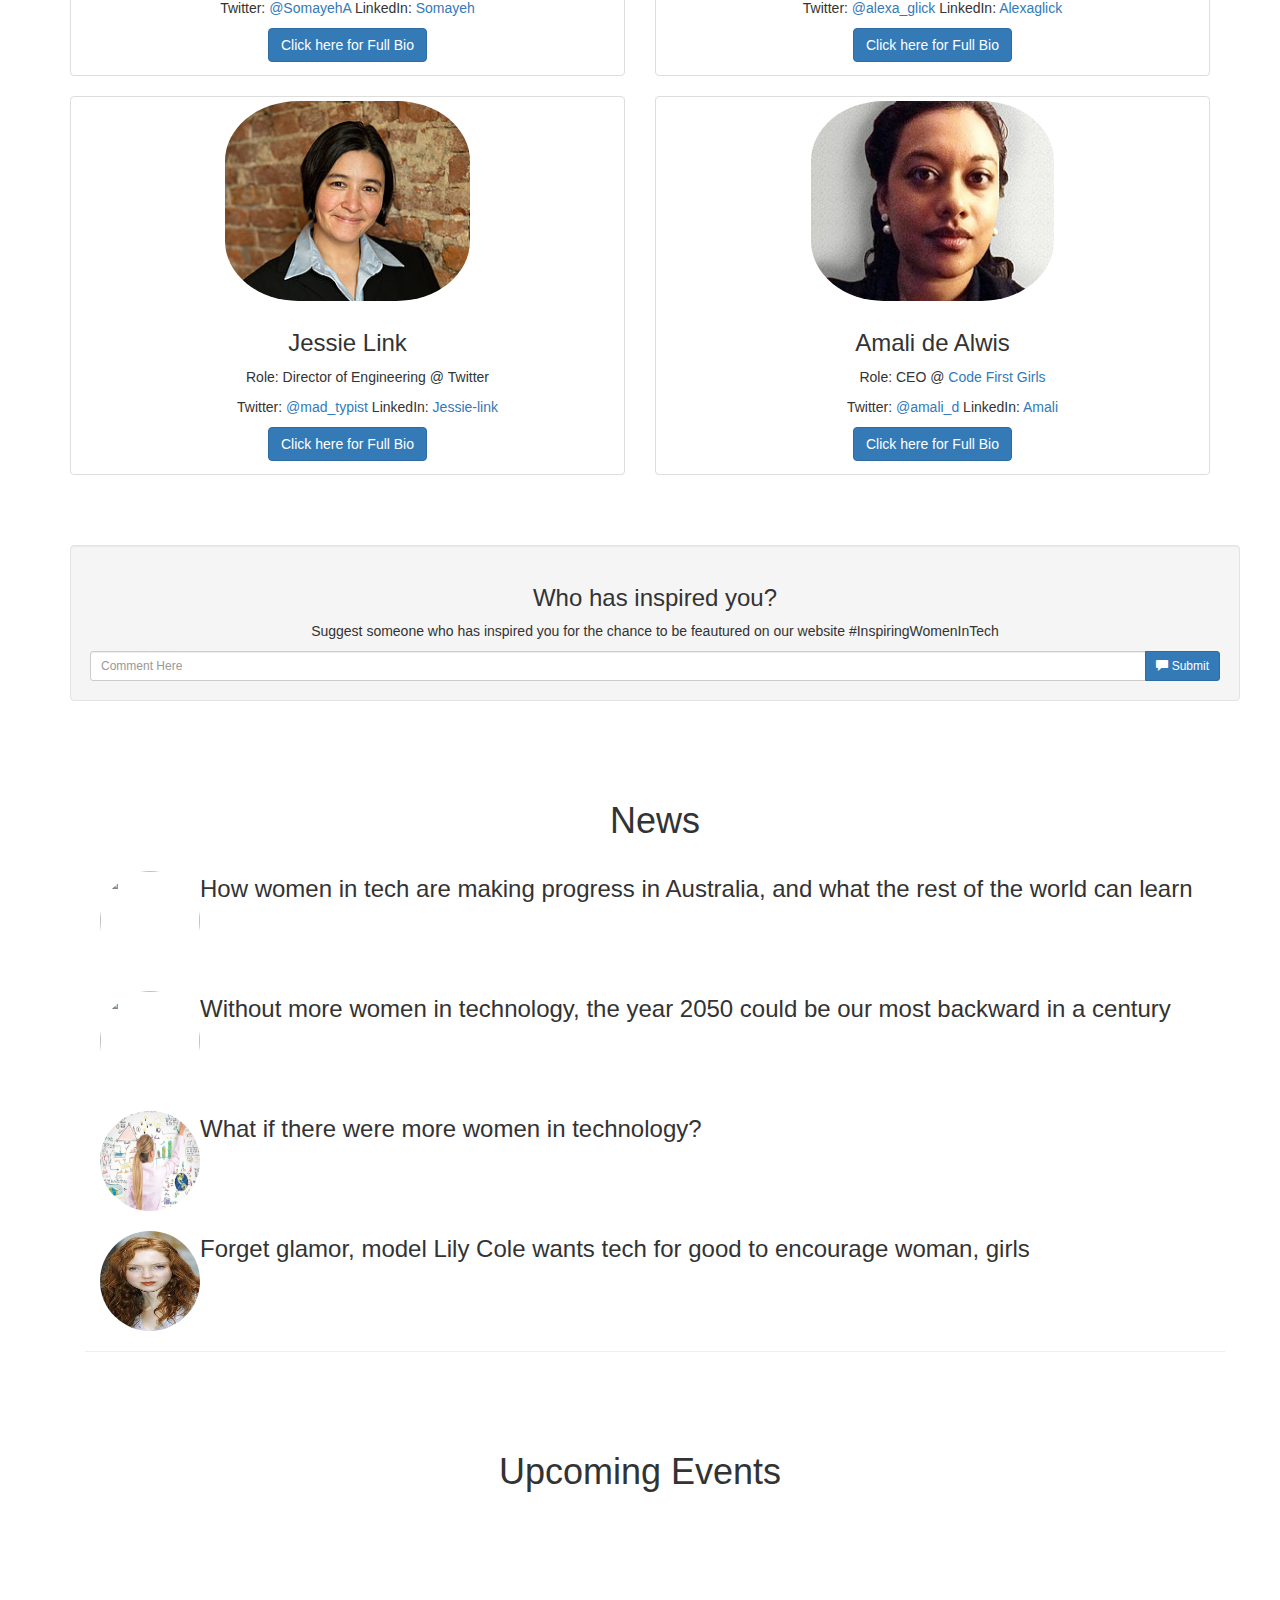
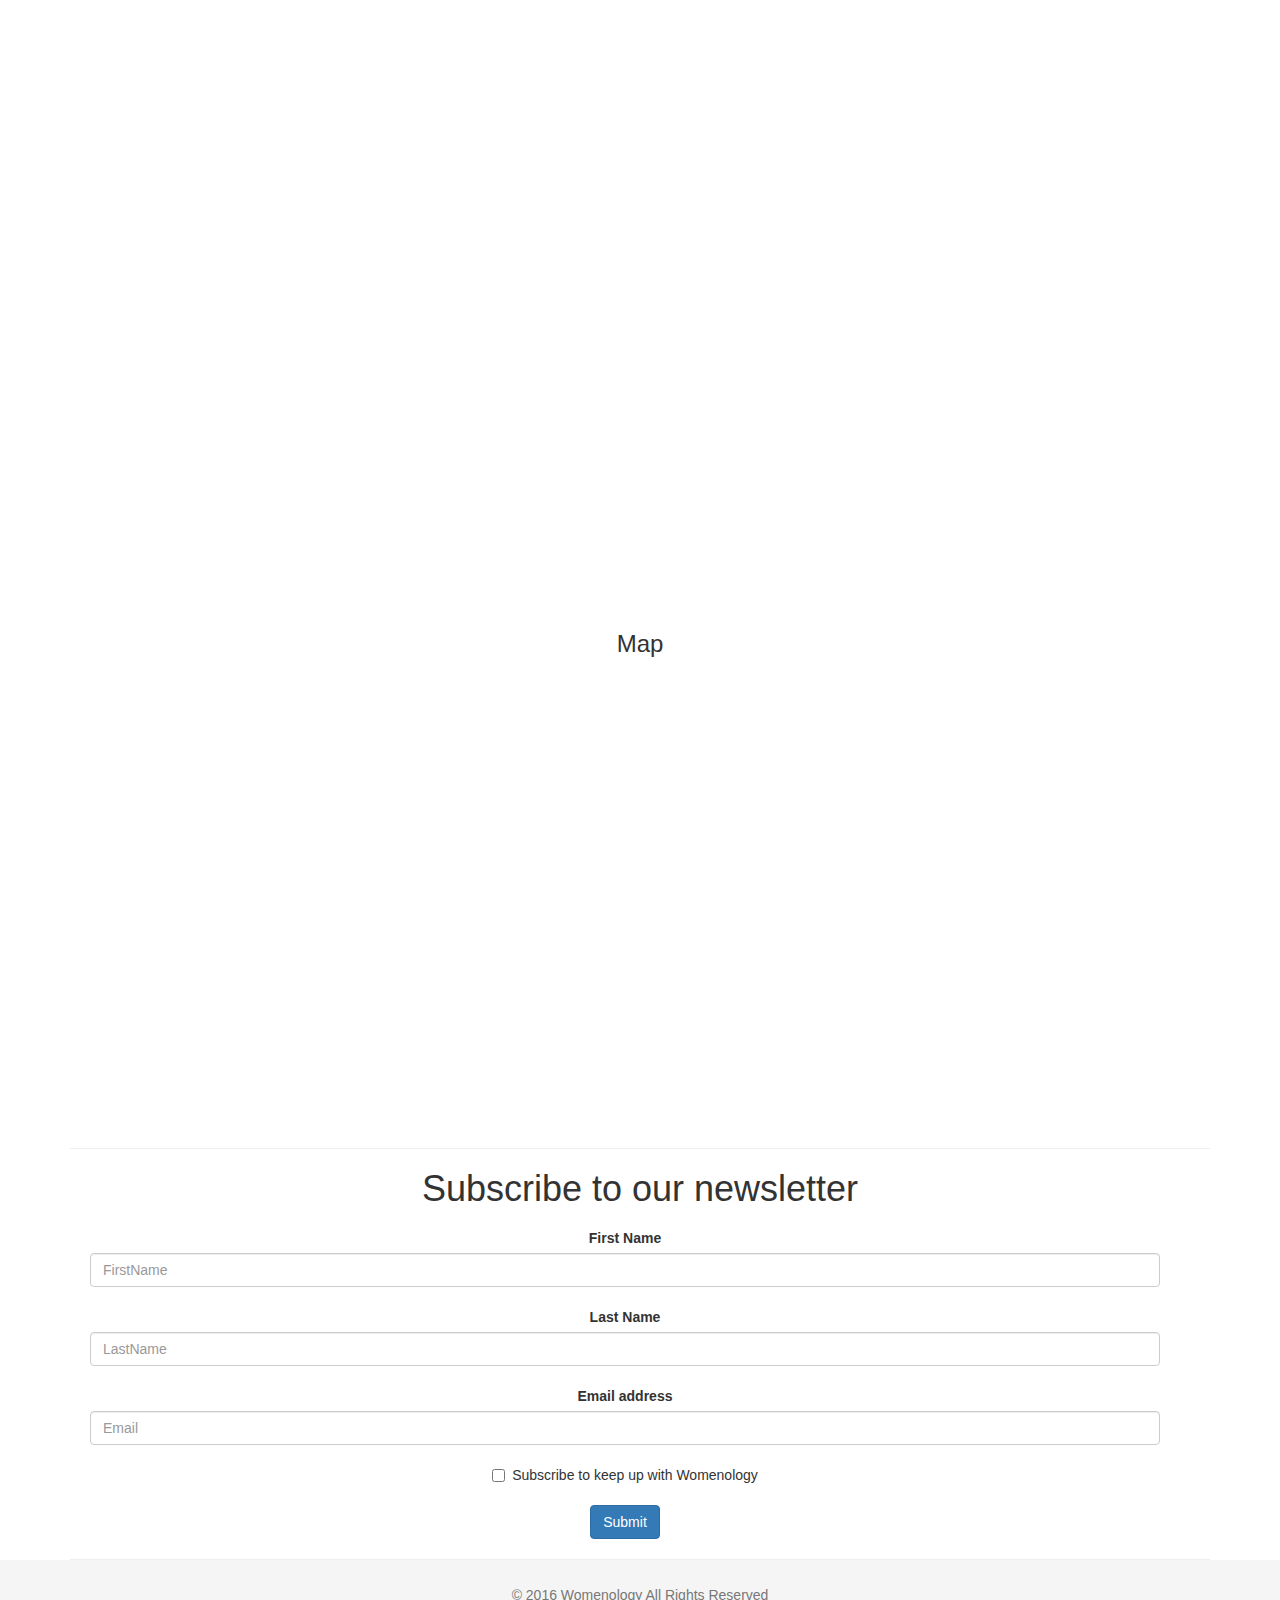
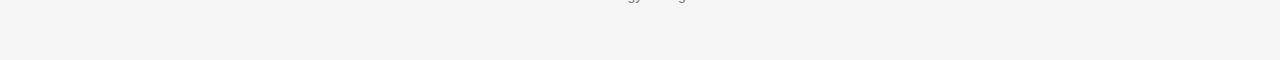
==== commit 6c741ec8: "Fixed things" ====
--- a/index.html
+++ b/index.html
@@ -4,7 +4,7 @@
 <head>
 	<meta charset="utf-8">
 	<meta http-equiv="X-UA-Compatible" content="IE=edge">
-  	<meta name="viewport" content="width=device-width, initial-scale=1">
+	<meta name="viewport" content="width=device-width, initial-scale=1">
 	<title>Website Name</title>
 	<!-- Bootstrap css and default theme -->
 	<link rel="stylesheet" href="https://maxcdn.bootstrapcdn.com/bootstrap/3.3.7/css/bootstrap.min.css" crossorigin="anonymous">
@@ -27,7 +27,7 @@
 					<span class="icon-bar"></span>
 					<span class="icon-bar"></span>
 				</button>
-				<a class="navbar-brand" href="#">#Website_Logo</a>
+				<a class="navbar-brand" href="#">Womenology</a>
 			</div>
 			<div id="myNavbar" class="collapse navbar-collapse">
 				<ul class="nav navbar-nav">
@@ -56,7 +56,7 @@
 		</ol>
 		<div class="carousel-inner" role="listbox">
 			<div class="item active">
-				<img src="http://placehold.it/1900x600" alt="Welcome to Womenology">
+				<img src="conference.jpg" alt="Welcome to Womenology">
 				<div class="container">
 					<div class="carousel-caption">
 						<h1>Welcome to Womenology</h1>
@@ -67,7 +67,7 @@
 				</div>
 			</div>
 			<div class="item">
-				<img src="http://placehold.it/1900x600" alt="Inspiring women in tech">
+				<img src="be-inspired-be-hopeful1.jpg" alt="Inspiring women in tech">
 				<div class="container">
 					<div class="carousel-caption">
 						<h1>Be inspired</h1>
@@ -76,7 +76,7 @@
 				</div>
 			</div>
 			<div class="item">
-				<img src="http://placehold.it/1900x600" alt="Latest news">
+				<img src="news.jpg" alt="Latest news">
 				<div class="container">
 					<div class="carousel-caption">
 						<h1>Latest news</h1>
@@ -86,7 +86,7 @@
 				</div>
 			</div>
 			<div class="item">
-				<img src="http://placehold.it/1900x600" alt="Start coding">
+				<img src="code.jpg" alt="Start coding">
 				<div class="container">
 					<div class="carousel-caption">
 						<h1>Start coding!</h1>
@@ -96,7 +96,7 @@
 				</div>
 			</div>
 			<div class="item">
-				<img src="http://placehold.it/1900x600" alt="Upcoming events">
+				<img src="dinner.jpg" alt="Upcoming events">
 				<div class="container">
 					<div class="carousel-caption">
 						<h1>Upcoming events</h1>
@@ -118,17 +118,16 @@
 
 	<!-- Twitter feed section -->
 	<div class="container" id="twitter-feed">
-   <a class="twitter-timeline"  href="https://twitter.com/search?q=women%20in%20tech" data-widget-id="796426865879617536">Tweets about women in tech</a>         
+		<a class="twitter-timeline"  href="https://twitter.com/search?q=women%20in%20tech" data-widget-id="796426865879617536">Tweets about women in tech</a>         
 	</div>
 
 	<!-- Content section: Inspiring women -->
 
-	<div class="container-fluid" id="inspire">
+	<div class="container" id="inspire">
 		<h1 class="section-heading"> Inspiring Women in Tech</h1>
 		<div class="container intro">
-			<p>We have selected a handful of the most inspiring women in the Tech Industry, who are not only <strong> GAMECHANGERS </strong> within their own roles/companies but are transforming the tech industry for the better and leading dramatic change in this digital age.<p>
-				<ul> <strong>#InspringWomenInTech</strong></ul>
-			</div>
+			<p>We have selected a handful of the most inspiring women in the Tech Industry, who are not only <strong> GAMECHANGERS </strong> within their own roles/companies but are transforming the tech industry for the better and leading dramatic change in this digital age.</p>
+			<ul> <strong>#InspringWomenInTech</strong></ul>
 		</div>
 		
 		<div class="row"> 
@@ -159,7 +158,6 @@
 										<p>Unruly works with 83% of Ad Age 100 brands to algorithmically predict video shareability with Unruly ShareRank, distribute video content to 1.27 billion users across the Open Web with Unruly Activate and prove social ROI with Unruly Analytics, a cloud-based dashboard providing real-time competitive benchmarks. Unruly has 13 offices, employs 160 people and is backed by Amadeus Capital Partners, Van den Ende & Deitmers and British Growth Fund.</p>
 										<p>Sarah was named one of 15 Women to Watch in Tech by Inc., one of 10 London-Based Entrepreneurs to Watch by Forbes and one of CNBC’s UK tech industry’s top women entrepreneurs. Unruly has won 26 awards, including AOP’s UK Digital Advertising Operations Team of the Year 2014 and Hot New Media & Technological Platform by the International Media Image Survey.</p>
 										<p>In 2011, Sarah worked with the IAB to define social video as an accredited ad format. Sarah is also an associate lecturer at the University of Cambridge, where she teaches an MPhil course in online video culture. Sarah is fronting the Your Life steering group, a Government initiative designed to get more students to take Maths and Science between the ages of 16-18. She is also part of the Gazelle Group of Entrepreneurs, helping to foster a new generation of entrepreneurs.</p>
-
 									</div>
 									<div class="modal-footer">
 										<button type="button" class="btn btn-secondary" data-dismiss="modal">Close</button>
@@ -212,7 +210,7 @@
 		<div class="row"> 
 			<div class="col-sm-6 col-md-6"> 
 				<div class="thumbnail">
-				<img alt="somayehpic"  src="./images/somayehaghnia3.png" data-holder-rendered="true" style="height: 200px; max-width: 100%; display: block; border-radius: 30%;">
+					<img alt="somayehpic"  src="./images/somayehaghnia3.png" data-holder-rendered="true" style="height: 200px; max-width: 100%; display: block; border-radius: 30%;">
 					<div class="caption"> 
 						<h3>Somayeh Aghnia</h3>
 						<p>Role: Co-founder and Managing Director @<a href="https://www.geeks.ltd.uk/" target="_blank">Geeks Ltd</a></p>
@@ -269,108 +267,93 @@
 									<div class="modal-body">
 										<p>An innovative and strategic Program Manager with extensive experience managing Diversity initiatives and teams on a global scale. Alexa’s passion specifically lies within gender diversity in the engineering industry. She continues to be inspired by her role at Microsoft which has seen her build a global diversity strategy for hiring key diverse talent across the business.</p>
 										<p>After experiencing the alienation of being the only female student in her Computer Science classes, Alexa decided to start Codess in March 2013 – a community for female coders, sponsored by Microsoft.</p>
-										<p>Alexa created Codess to inspire Women to achieve their professional goals and continue advancing technically, whilst providing them a qualified network. Research confirms that technology companies with more Women in management have a 34% higher return on investments. Therefore Codess endeavors to change the future of the engineering profession by impacting the number of females visible at the leadership level. Since inception, Codess has grown into a global initiative with 40+ events servicing over 12 countries worldwide.
-											Through effective thought-leadership, Alexa has broadened the recognition of Microsoft as a diverse employer and built the Codess community.</p>
-										</div>
-										<div class="modal-footer">
-											<button type="button" class="btn btn-secondary" data-dismiss="modal">Close</button>
-										</div>
+										<p>Alexa created Codess to inspire Women to achieve their professional goals and continue advancing technically, whilst providing them a qualified network. Research confirms that technology companies with more Women in management have a 34% higher return on investments. Therefore Codess endeavors to change the future of the engineering profession by impacting the number of females visible at the leadership level. Since inception, Codess has grown into a global initiative with 40+ events servicing over 12 countries worldwide.</p>
+										<p>Through effective thought-leadership, Alexa has broadened the recognition of Microsoft as a diverse employer and built the Codess community.</p>
+									</div>
+									<div class="modal-footer">
+										<button type="button" class="btn btn-secondary" data-dismiss="modal">Close</button>
 									</div>
 								</div>
 							</div>
 						</div>
-					</div> 
-				</div>  
-
-				<div class="row"> 
-					<div class="col-sm-6 col-md-6"> 
-						<div class="thumbnail">
-							<img alt="jessielinkpic" src="./images/jessielink5.png" data-holder-rendered="true" style="height: 200px; max-width: 100%; display: block; border-radius: 30%;">
-							<div class="caption"> 
-								<h3>Jessie Link</h3>
-								<ul>Role: Director of Engineering @ Twitter</ul>
-								<ul>Twitter:  <a href="https://twitter.com/mad_typist?ref_src=twsrc%5Egoogle%7Ctwcamp%5Eserp%7Ctwgr%5Eauthor" target="_blank">@mad_typist</a> LinkedIn: <a href="https://www.linkedin.com/in/jessie-link-2a6ab546" target="_blank">Jessie-link</a></ul>
-								<!-- Button trigger modal -->
-								<button type="button" class="btn btn-primary" data-toggle="modal" data-target="#myModal5">
-									Click here for Full Bio
-								</button>
-
-								<!-- Modal -->
-								<div class="modal fade" id="myModal5" tabindex="-1" role="dialog" aria-labelledby="myModalLabel" aria-hidden="true">
-									<div class="modal-dialog" role="document">
-										<div class="modal-content">
-											<div class="modal-header">
-												<button type="button" class="close" data-dismiss="modal" aria-label="Close">
-													<span aria-hidden="true">&times;</span>
-												</button>
-												<h4 class="modal-title" id="myModalLabel5">Jessie Link</h4>
-											</div>
-											<div class="modal-body">
-												<p>Jessie Link is a Director of Engineering at Twitter, currently heading up Engineering operations in the UK office. London is the largest engineering office in Twitter outside the US. She helps lead the TweetDeck team and the Live Video efforts there.</p>
-												<p>Jessie is passionate about building happy, self-organizing and high performing dev teams. Previous positions include engineering leadership roles at LivingSocial, Lookingglass Cyber Solutions and General Dynamics. She also served as a military officer in the U.S. Air Force. She holds a bachelors in computer science from Wellesley College and a masters in information systems from Hawaii Pacific University.</p>
-											</div>
-											<div class="modal-footer">
-												<button type="button" class="btn btn-secondary" data-dismiss="modal">Close</button>
-											</div>
-										</div>
+					</div>
+				</div> 
+			</div>  
+		</div>
+
+		<div class="row"> 
+			<div class="col-sm-6 col-md-6"> 
+				<div class="thumbnail">
+					<img alt="jessielinkpic" src="./images/jessielink5.png" data-holder-rendered="true" style="height: 200px; max-width: 100%; display: block; border-radius: 30%;">
+					<div class="caption"> 
+						<h3>Jessie Link</h3>
+						<ul>Role: Director of Engineering @ Twitter</ul>
+						<ul>Twitter:  <a href="https://twitter.com/mad_typist?ref_src=twsrc%5Egoogle%7Ctwcamp%5Eserp%7Ctwgr%5Eauthor" target="_blank">@mad_typist</a> LinkedIn: <a href="https://www.linkedin.com/in/jessie-link-2a6ab546" target="_blank">Jessie-link</a></ul>
+						<!-- Button trigger modal -->
+						<button type="button" class="btn btn-primary" data-toggle="modal" data-target="#myModal5">
+							Click here for Full Bio
+						</button>
+
+						<!-- Modal -->
+						<div class="modal fade" id="myModal5" tabindex="-1" role="dialog" aria-labelledby="myModalLabel" aria-hidden="true">
+							<div class="modal-dialog" role="document">
+								<div class="modal-content">
+									<div class="modal-header">
+										<button type="button" class="close" data-dismiss="modal" aria-label="Close">
+											<span aria-hidden="true">&times;</span>
+										</button>
+										<h4 class="modal-title" id="myModalLabel5">Jessie Link</h4>
+									</div>
+									<div class="modal-body">
+										<p>Jessie Link is a Director of Engineering at Twitter, currently heading up Engineering operations in the UK office. London is the largest engineering office in Twitter outside the US. She helps lead the TweetDeck team and the Live Video efforts there.</p>
+										<p>Jessie is passionate about building happy, self-organizing and high performing dev teams. Previous positions include engineering leadership roles at LivingSocial, Lookingglass Cyber Solutions and General Dynamics. She also served as a military officer in the U.S. Air Force. She holds a bachelors in computer science from Wellesley College and a masters in information systems from Hawaii Pacific University.</p>
+									</div>
+									<div class="modal-footer">
+										<button type="button" class="btn btn-secondary" data-dismiss="modal">Close</button>
 									</div>
 								</div>
 							</div>
-						</div> 
-					</div>
-
-					<div class="col-sm-6 col-md-6">
-						<div class="thumbnail"> 
-							<img class="responsive"  src="./images/amalidealwis6.png" data-holder-rendered="true" style="height: 200px; max-width: 100%; display: block; border-radius: 30%;"> 
-							<div class="caption"> 
-								<h3>Amali de Alwis</h3>
-								<ul>Role: CEO @ <a href="http://www.codefirstgirls.org.uk/" target="_blank">Code First Girls</a></ul>
-								<ul>Twitter:  <a href="https://twitter.com/amali_d?ref_src=twsrc%5Egoogle%7Ctwcamp%5Eserp%7Ctwgr%5Eauthor" target="_blank">@amali_d</a> LinkedIn: <a href="https://www.linkedin.com/in/amali" target="_blank">Amali</a></ul>
-								<!-- Button trigger modal -->
-								<button type="button" class="btn btn-primary" data-toggle="modal" data-target="#myModal6">
-									Click here for Full Bio
-								</button>
-								<!-- Modal -->
-								<div class="modal fade" id="myModal6" tabindex="-1" role="dialog" aria-labelledby="myModalLabel" aria-hidden="true">
-									<div class="modal-dialog" role="document">
-										<div class="modal-content">
-											<div class="modal-header">
-												<button type="button" class="close" data-dismiss="modal" aria-label="Close">
-													<span aria-hidden="true">&times;</span>
-												</button>
-												<h4 class="modal-title" id="myModalLabel6">Amali de Alwis</h4>
-											</div>
-											<div class="modal-body">
-												<p>Amali is the CEO of Code First:Girls, a social enterprise which works with companies and women to increase the proportions of women in tech and entrepreneurship.</p>
-												<p> She previously worked as a consultant at PwC, prior to which she was a senior research and strategy consultant at TNS Global. Outside of the day job, she is a small business mentor through Start-up direct, a Tech London Advocate, as well as a fellow at the RSA.</p>
-											</div>
-											<div class="modal-footer">
-												<button type="button" class="btn btn-secondary" data-dismiss="modal">Close</button>
-											</div>
-										</div>
+						</div>
+					</div>
+				</div> 
+			</div>
+
+			<div class="col-sm-6 col-md-6">
+				<div class="thumbnail"> 
+					<img class="responsive"  src="./images/amalidealwis6.png" data-holder-rendered="true" style="height: 200px; max-width: 100%; display: block; border-radius: 30%;"> 
+					<div class="caption"> 
+						<h3>Amali de Alwis</h3>
+						<ul>Role: CEO @ <a href="http://www.codefirstgirls.org.uk/" target="_blank">Code First Girls</a></ul>
+						<ul>Twitter:  <a href="https://twitter.com/amali_d?ref_src=twsrc%5Egoogle%7Ctwcamp%5Eserp%7Ctwgr%5Eauthor" target="_blank">@amali_d</a> LinkedIn: <a href="https://www.linkedin.com/in/amali" target="_blank">Amali</a></ul>
+						<!-- Button trigger modal -->
+						<button type="button" class="btn btn-primary" data-toggle="modal" data-target="#myModal6">
+							Click here for Full Bio
+						</button>
+						<!-- Modal -->
+						<div class="modal fade" id="myModal6" tabindex="-1" role="dialog" aria-labelledby="myModalLabel" aria-hidden="true">
+							<div class="modal-dialog" role="document">
+								<div class="modal-content">
+									<div class="modal-header">
+										<button type="button" class="close" data-dismiss="modal" aria-label="Close">
+											<span aria-hidden="true">&times;</span>
+										</button>
+										<h4 class="modal-title" id="myModalLabel6">Amali de Alwis</h4>
+									</div>
+									<div class="modal-body">
+										<p>Amali is the CEO of Code First:Girls, a social enterprise which works with companies and women to increase the proportions of women in tech and entrepreneurship.</p>
+										<p> She previously worked as a consultant at PwC, prior to which she was a senior research and strategy consultant at TNS Global. Outside of the day job, she is a small business mentor through Start-up direct, a Tech London Advocate, as well as a fellow at the RSA.</p>
+									</div>
+									<div class="modal-footer">
+										<button type="button" class="btn btn-secondary" data-dismiss="modal">Close</button>
 									</div>
 								</div>
 							</div>
-<<<<<<< Updated upstream
 						</div>
-					</div> 
-				</div>
-			</div>       
-=======
-
-						</div>
-					</div> 
-				</div>
-			</div>
-		</div>        
-
-						</div> 
-					</div>
-							
-
-
->>>>>>> Stashed changes
-		</div>        
+					</div>
+				</div>
+			</div> 
+		</div>
+
 		<div class="container well" id="poll-container">
 			<h3>Who has inspired you?</h3>
 			<p>Suggest someone who has inspired you for the chance to be feautured on our website #InspiringWomenInTech</p>
@@ -382,56 +365,45 @@
 			</div>
 		</div>		<!-- End poll container -->
 	</div>		<!-- End Inspire section -->
-	
+
 	<!-- Content section: Getting Started -->
-	<div class="container" id="getStarted">
-		<div class="jumbotron">
-			<h1>Getting started with coding</h1>
-			<p>We've all been there, you want to try something new but there's so much information out there that you don't know where to start. But getting started with coding is actually really easy if you know where to look! So here at #WebsiteName, we've compiled some of our favourite resources to get you started in no time. Just click the button below to learn more.</p>
-			<a href="./getting_started.html" type="button" class="btn btn-default">Get coding!</a>
-		</div>
-	</div>		<!-- End Getting Started section -->
-
 	<!-- Content section: News -->
-<div class="container" id="news">
-<div class="container intro">
-<p> NEWS</p>
-</div>
-<div class="container">
-   <div class="container short-profile" id="news1">
-<a href="http://www.techrepublic.com/article/how-women-in-tech-are-making-progress-in-australia-and-what-the-rest-of-the-world-can-learn/"><img class="rnd-avatar img-circle pull-left" src="http://ncmedia.azureedge.net/ncmedia/2015/04/Pip_Marlow_MSAU-small-1803x1200.jpg" width="150" height="200" ></a>
-<div class="desc-left">
-<h3 class="name">How women in tech are making progress in Australia, and what the rest of the world can learn </h3>
-<p> Some of Australia's leading tech companies-and divisions of large multinationals-are now led by women. Here's why it may offer 'a glimmer of hope' to one of tech's enduring challenges.</p>
-</div>
-</div>
-</div>
-<div class="container">
- <div class="container short-profile" id="news2">
-<a href="http://www.telegraph.co.uk/women/work/without-more-women-in-technology-the-year-2050-could-be-our-most"><img class= "rnd-avatar img-circle pull-right" src="https://metrouk2.files.wordpress.com/2013/10/ay95895977ada-lovelace-engl.jpg" width="150" height="200"></a>
-<div class="desc-left">
-<h3 class="name"> Without more women in technology, the year 2050 could be our most backward in a century </h3>
-<p> Becky Plummer - Senior Software Engineer at Bloomberg </p>
-</div>
-</div>
-<div class="container">
- <div class="container short-profile" id="news3">
-<a href="http://www.bbc.co.uk/news/technology-37605943/"><img class= "rnd-avatar img-circle pull-left" src="./images/BBC_Article.jpg" width="150" height="200" ></a>
-<div class="desc-left">
-<h3 class="name"> What if there were more women in technology </h3>
-<p> From gender-neutral bots to period-friendly healthcare trackers, cars with more storage and clothes with bigger pockets - the world could be a very different place if there were more women working in tech. </p>
-</div>
-</div>
-<div class="container">
- <div class="container short-profile" id="news4">
-<a href="http://www.reuters.com/article/us-portugal-websummit-lily-cole-idUSKBN1332LT/"><img class= "rnd-avatar img-circle pull-right" src="./images/new_lily.jpg" width="150" height="200" ></a>
-<div class="desc-left">
-<h3 class="name"> Forget glamor, model Lily Cole wants tech for good to encourage woman, girls </h3>
-
-<p> As a British supermodel and actress, Lily Cole has lived a life of glamor, but it is her new role as a social entrepreneur using technology to do good that she hopes will inspire women. </p>
-</div>
-</div>
-
+	<div class="container" id="news">
+		<div class="container intro">
+			<h1>News</h1>
+		</div>
+		<div class="container">
+			<div class="container short-profile" id="news1">
+				<a href="http://www.techrepublic.com/article/how-women-in-tech-are-making-progress-in-australia-and-what-the-rest-of-the-world-can-learn/"><img class="rnd-avatar img-circle pull-left" src="http://ncmedia.azureedge.net/ncmedia/2015/04/Pip_Marlow_MSAU-small-1803x1200.jpg" width="100" height="150" ></a>
+				<div class="desc-left">
+					<h3 class="name">How women in tech are making progress in Australia, and what the rest of the world can learn </h3>
+				</div>
+			</div>
+
+			<div class="container short-profile" id="news2">
+				<a href="http://www.telegraph.co.uk/women/work/without-more-women-in-technology-the-year-2050-could-be-our-most"><img class= "rnd-avatar img-circle pull-left" src="https://metrouk2.files.wordpress.com/2013/10/ay95895977ada-lovelace-engl.jpg" width="100" height="150" ></a>
+				<div class="desc-left">
+					<h3 class="name"> Without more women in technology, the year 2050 could be our most backward in a century </h3>
+				</div>
+			</div>
+
+			<div class="container short-profile" id="news3">
+				<a href="http://www.bbc.co.uk/news/technology-37605943/"><img class= "rnd-avatar img-circle pull-left" src="./images/BBC_Article.jpg" width="100" height="150" ></a>
+				<div class="desc-left">
+					<h3 class="name"> What if there were more women in technology? </h3>
+				</div>
+			</div>
+
+			<div class="container short-profile" id="news4">
+				<a href="http://www.reuters.com/article/us-portugal-websummit-lily-cole-idUSKBN1332LT/"><img class= "rnd-avatar img-circle pull-left" src="./images/lily.jpg" width="100" height="150" ></a>
+				<div class="desc-left">
+					<h3 class="name"> Forget glamor, model Lily Cole wants tech for good to encourage woman, girls </h3>
+				</div>
+			</div>
+
+			<hr>
+		</div>
+	</div>
 	<!-- Content section: Events -->
 	<div class="container" id="events">
 		<h1>Upcoming Events</h1>
@@ -451,140 +423,88 @@
 			</p>
 		</div>
 		<h3>Map</h3>
-  	<div id="map"></div>
-	</div>		<!-- End Events section -->
+		<div id="map"></div>
+	</div>
+	<!-- End Events section -->
 
 	<!-- Content section: Subscribe -->
 	<div class="container" id="subscribe">
 		<!-- Modal -->
 		<div class="modal fade" id="myModal30" tabindex="-1" role="dialog" aria-labelledby="myModalLabel">
-		  <div class="modal-dialog" role="document">
-		    <div class="modal-content">
-		      <div class="modal-header">
-		        <button type="button" class="close" data-dismiss="modal" aria-label="Close"><span aria-hidden="true">&times;</span></button>
-		        <h4 class="modal-title" id="myModalLabel">Thank You</h4>
-		      </div>
-		      <div class="modal-body">
-		        Womenology will be in touch!
-		      </div>
-		      <div class="modal-footer">
-		        <button type="button" class="btn btn-default" data-dismiss="modal">Close</button>
-		      </div>
-		    </div>
-		  </div>
-		</div>
-<<<<<<< Updated upstream
-=======
-
-    </div>
-  
-
-
->>>>>>> Stashed changes
-
-
-  <div>
-  		<hr>
-
-		<h1>Subscribe to our newsletter</h1>
-		<form>
-			<div class="form-group Spacediv">
-	  			<label for="exampleInputFirstName">First Name</label>
-	    		<input type="FirstName" class="form-control" id="exampleInputFirstName" placeholder="FirstName">
-	  		</div>
-		  	<div class="form-group Spacediv">
-				<label for="exampleInputLastName">Last Name</label>
-				<input type="Last Name" class="form-control" id="exampleInputLastName" placeholder="LastName">
-		  	</div>
-			<div class="form-group Spacediv">
-				<label for="exampleInputEmail1">Email address</label>
-				<input type="email" class="form-control" id="exampleInputEmail1" placeholder="Email">
-			</div>
-
-	  		<div class="checkbox Spacediv">
-	    		<label>
-	    			<center><input type="checkbox">Subscribe to keep up with Womenology</center>
-	    		</label>
-	  		</div>
-	 
-	  		<div class="form-group Spacediv">
-				<!-- Button trigger modal -->
-
-				<button type="button" class="btn btn-primary" data-toggle="modal" data-target="#myModal30">Submit</button>
-	  	</div>
-	  </form>
-	
-
-<<<<<<< Updated upstream
-	  <hr>
-  </div>		<!-- Section end -->
-=======
-
-		<!-- Social buttons -->
-<!--		<div id='social-buttons' class="container">   
-			<span class="fa-stack fa-lg">
-			  <i class="fa fa-square-o fa-stack-2x"></i>
-			  <i class="fa fa-twitter fa-stack-1x"></i>
-			</span>
-			 <span class="fa-stack fa-lg">
-			  <i class="fa fa-square-o fa-stack-2x"></i>
-			  <i class="fa fa-facebook fa-stack-1x"></i>
-			</span>
-			<span class="fa-stack fa-lg">
-			  <i class="fa fa-square-o fa-stack-2x"></i>
-			  <i class="fa fa-linkedin fa-stack-1x"></i>
-			</span>
-			<span class="fa-stack fa-lg">
-			  <i class="fa fa-square-o fa-stack-2x"></i>
-			  <i class="fa fa-pintrest fa-stack-1x"></i>
-			</span>
-			<span class="fa-stack fa-lg">
-			  <i class="fa fa-square-o fa-stack-2x"></i>
-			  <i class="fa fa-instagram fa-stack-1x"></i>
-			</span>
-		</div> -->
- 
-
-  		<!-- Section end -->
->>>>>>> Stashed changes
+			<div class="modal-dialog" role="document">
+				<div class="modal-content">
+					<div class="modal-header">
+						<button type="button" class="close" data-dismiss="modal" aria-label="Close"><span aria-hidden="true">&times;</span></button>
+						<h4 class="modal-title" id="myModalLabel">Thank You</h4>
+					</div>
+					<div class="modal-body">
+						Womenology will be in touch!
+					</div>
+					<div class="modal-footer">
+						<button type="button" class="btn btn-default" data-dismiss="modal">Close</button>
+					</div>
+				</div>
+			</div>
+		</div>
+
+		<div>
+			<hr>
+
+			<h1>Subscribe to our newsletter</h1>
+			<form>
+				<div class="form-group Spacediv">
+					<label for="exampleInputFirstName">First Name</label>
+					<input type="FirstName" class="form-control" id="exampleInputFirstName" placeholder="FirstName">
+				</div>
+				<div class="form-group Spacediv">
+					<label for="exampleInputLastName">Last Name</label>
+					<input type="Last Name" class="form-control" id="exampleInputLastName" placeholder="LastName">
+				</div>
+				<div class="form-group Spacediv">
+					<label for="exampleInputEmail1">Email address</label>
+					<input type="email" class="form-control" id="exampleInputEmail1" placeholder="Email">
+				</div>
+
+				<div class="checkbox Spacediv">
+					<label>
+						<center><input type="checkbox">Subscribe to keep up with Womenology</center>
+					</label>
+				</div>
+
+				<div class="form-group Spacediv">
+					<!-- Button trigger modal -->
+
+					<button type="button" class="btn btn-primary" data-toggle="modal" data-target="#myModal30">Submit</button>
+				</div>
+			</form>
+
+			<hr>
+		</div>
+	</div>		<!-- Section end -->
 
 	<!-- Bootstrap sticky footer -->
-	</div>
-	</div>
 	<div class="footer">
 		<!-- Social buttons -->
 		<div id='social-buttons' class="container">   
 			<span class="fa-stack fa-lg">
-			  <i class="fa fa-square-o fa-stack-2x"></i>
-			  <i class="fa fa-twitter fa-stack-1x"></i>
-			</span>
-			 <span class="fa-stack fa-lg">
-			  <i class="fa fa-square-o fa-stack-2x"></i>
-			  <i class="fa fa-facebook fa-stack-1x"></i>
+				<i class="fa fa-square-o fa-stack-2x"></i>
+				<i class="fa fa-twitter fa-stack-1x"></i>
 			</span>
 			<span class="fa-stack fa-lg">
-			  <i class="fa fa-square-o fa-stack-2x"></i>
-			  <i class="fa fa-linkedin fa-stack-1x"></i>
+				<i class="fa fa-square-o fa-stack-2x"></i>
+				<i class="fa fa-facebook fa-stack-1x"></i>
 			</span>
 			<span class="fa-stack fa-lg">
-			  <i class="fa fa-square-o fa-stack-2x"></i>
-			  <i class="fa fa-instagram fa-stack-1x"></i>
+				<i class="fa fa-square-o fa-stack-2x"></i>
+				<i class="fa fa-linkedin fa-stack-1x"></i>
 			</span>
-<<<<<<< Updated upstream
+			<span class="fa-stack fa-lg">
+				<i class="fa fa-square-o fa-stack-2x"></i>
+				<i class="fa fa-instagram fa-stack-1x"></i>
+			</span>
 			<p class="text-muted">&#169; 2016 Womenology All Rights Reserved</p>
 		</div>
 	</div>		<!-- End footer-->
-=======
-				<div>
-		<p class="text-muted">&#169; 2016 Womenology All Rights Reserved</p>
-	</div>
-
-	
-
-
-			
-	<!-- End footer-->
->>>>>>> Stashed changes
 
 	<!-- Latest minified jquery CDN -->
 	<script   src="https://code.jquery.com/jquery-3.1.1.min.js"   integrity="sha256-hVVnYaiADRTO2PzUGmuLJr8BLUSjGIZsDYGmIJLv2b8="   crossorigin="anonymous"></script>
--- a/css/main.css
+++ b/css/main.css
@@ -29,6 +29,14 @@
   left: 0;
   min-width: 100%;
   height: 500px;
+}
+
+.carousel-inner .item {
+  width: 100%;
+}
+
+.carousel-inner .item img {
+  width: 100%;
 }
 
 /* Inspiring women CSS */
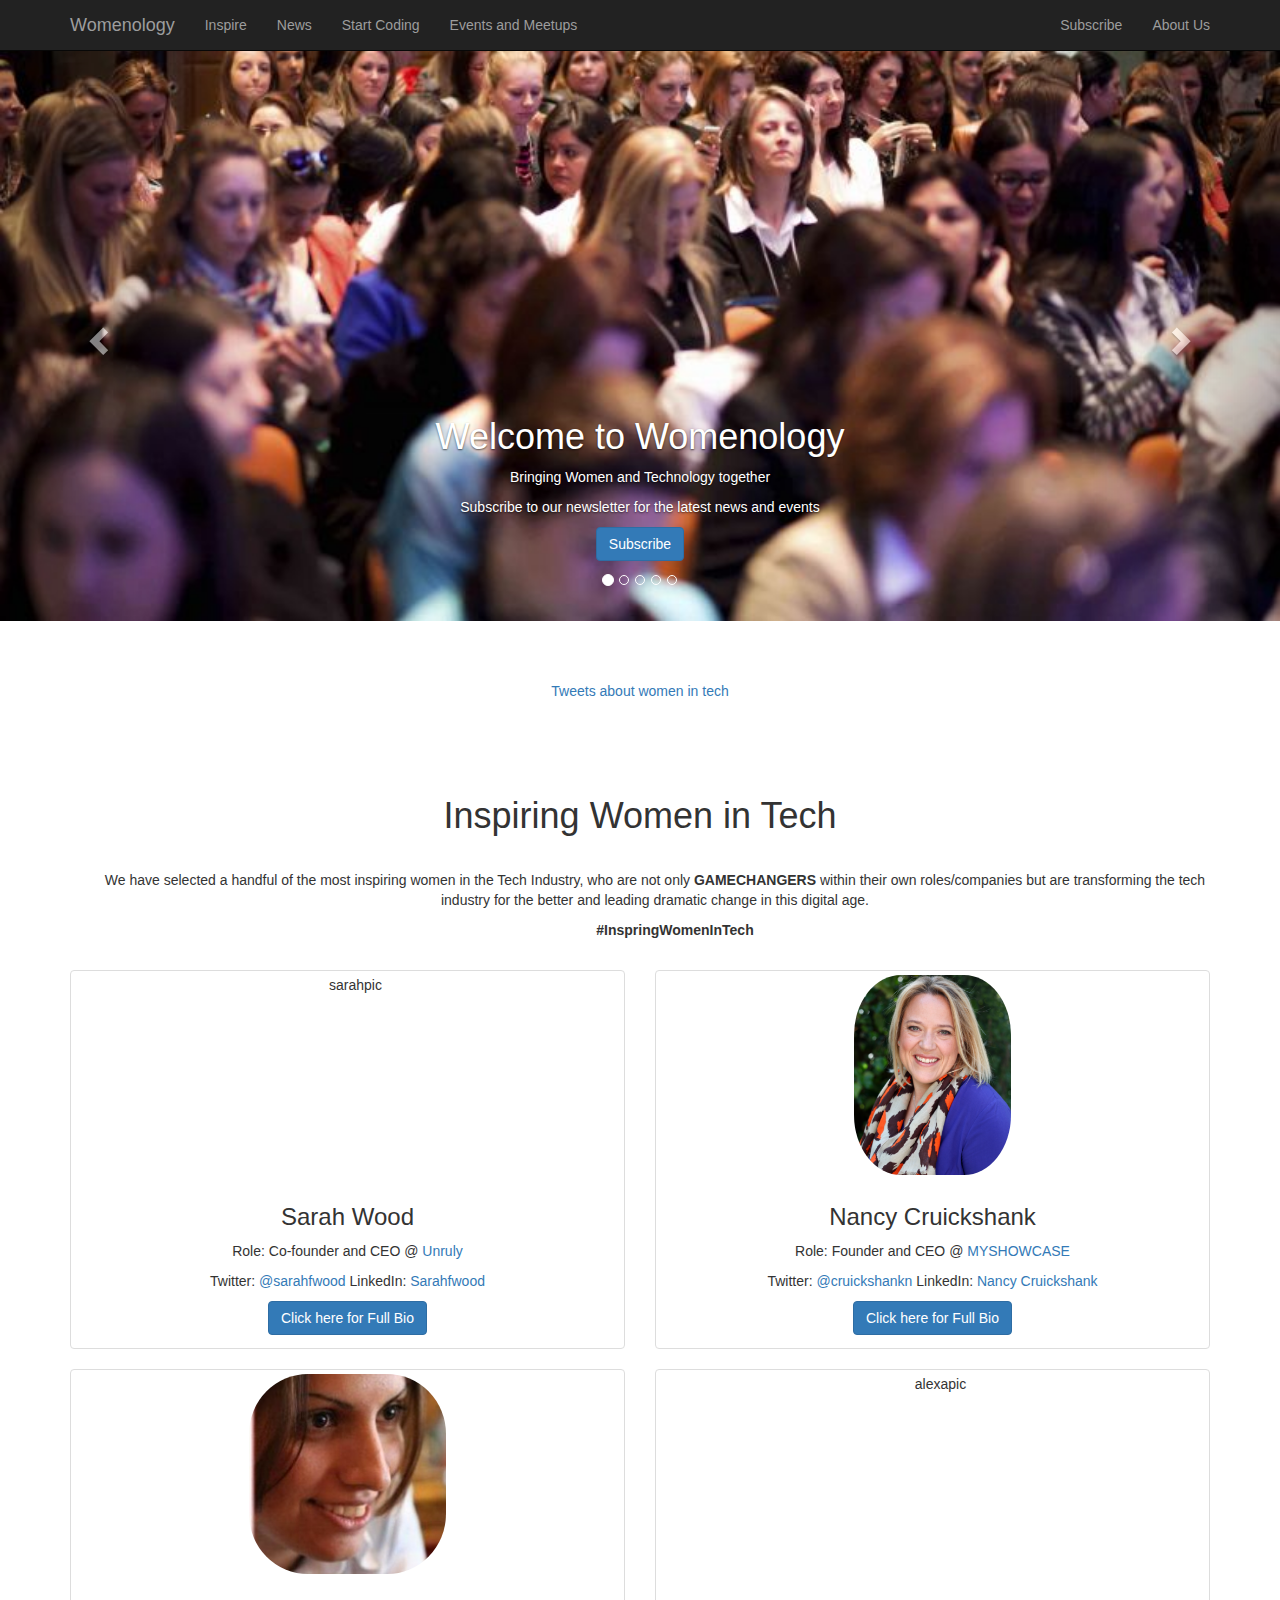
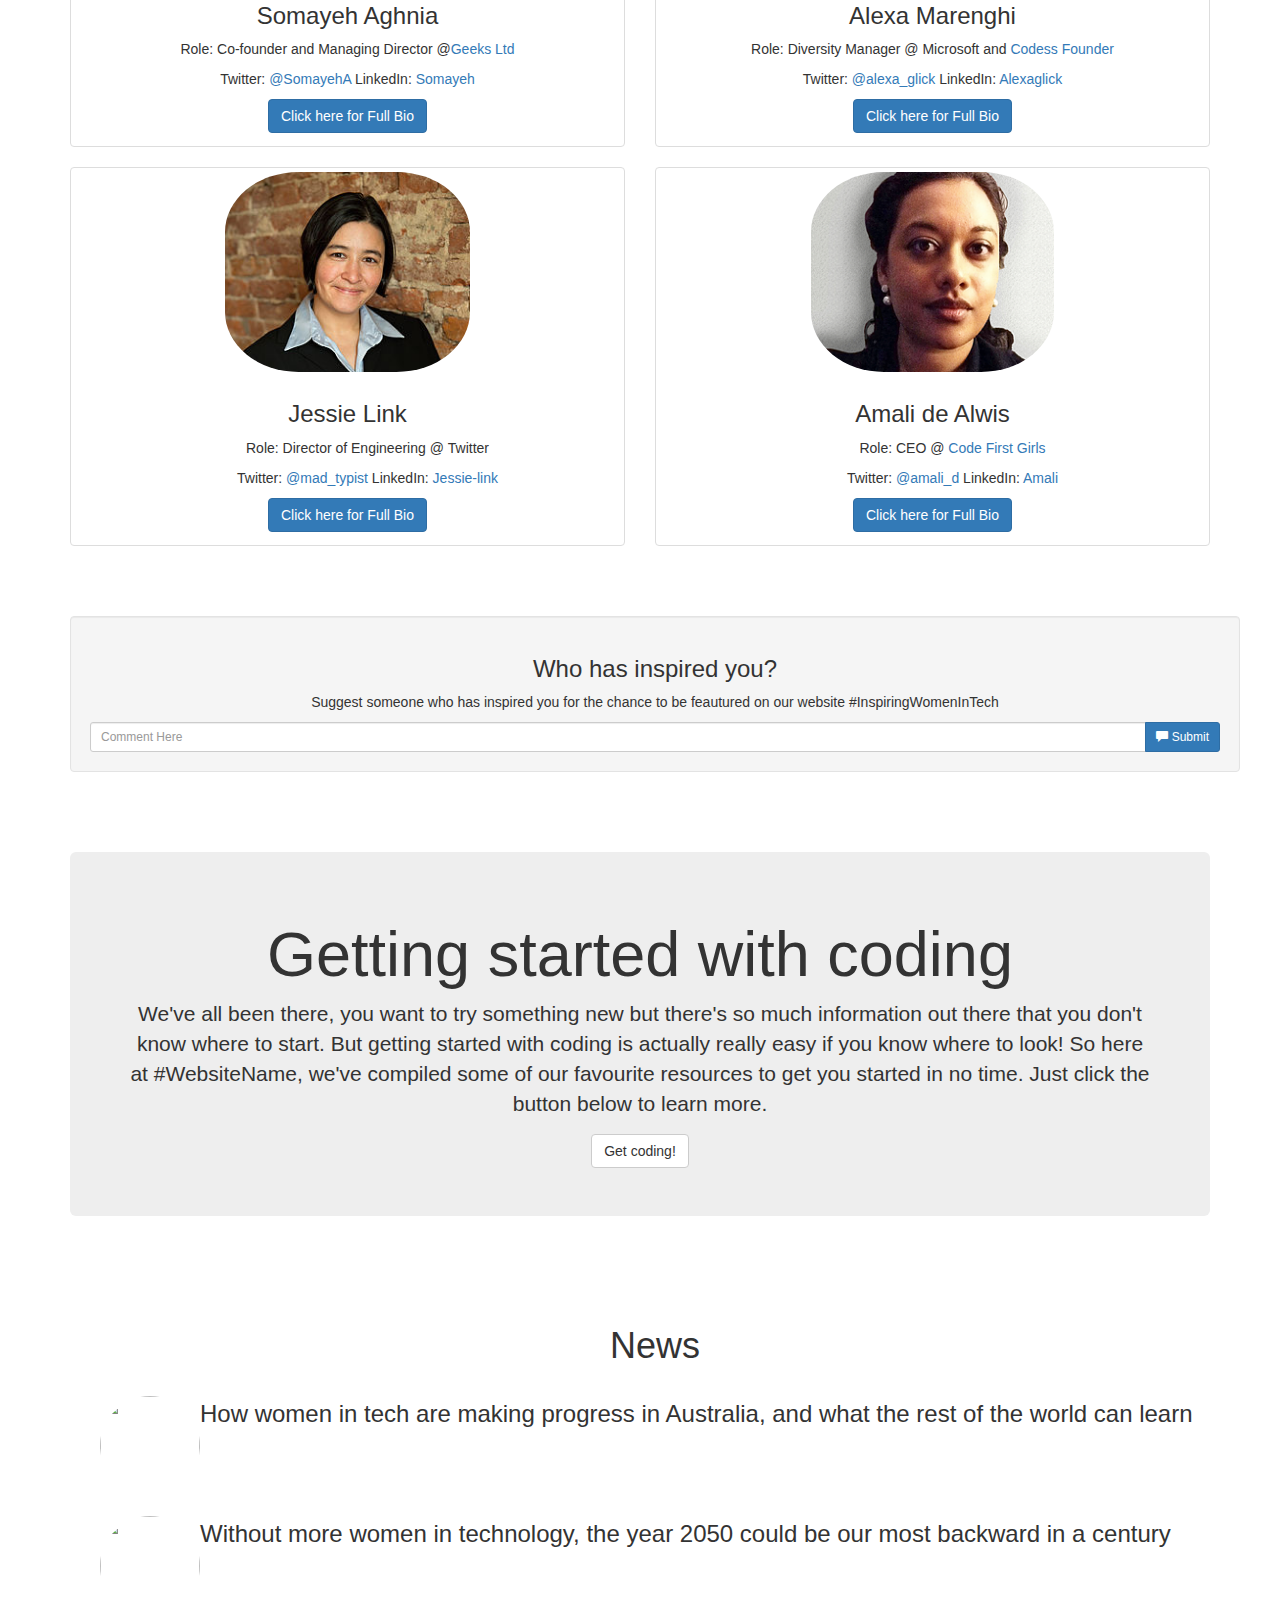
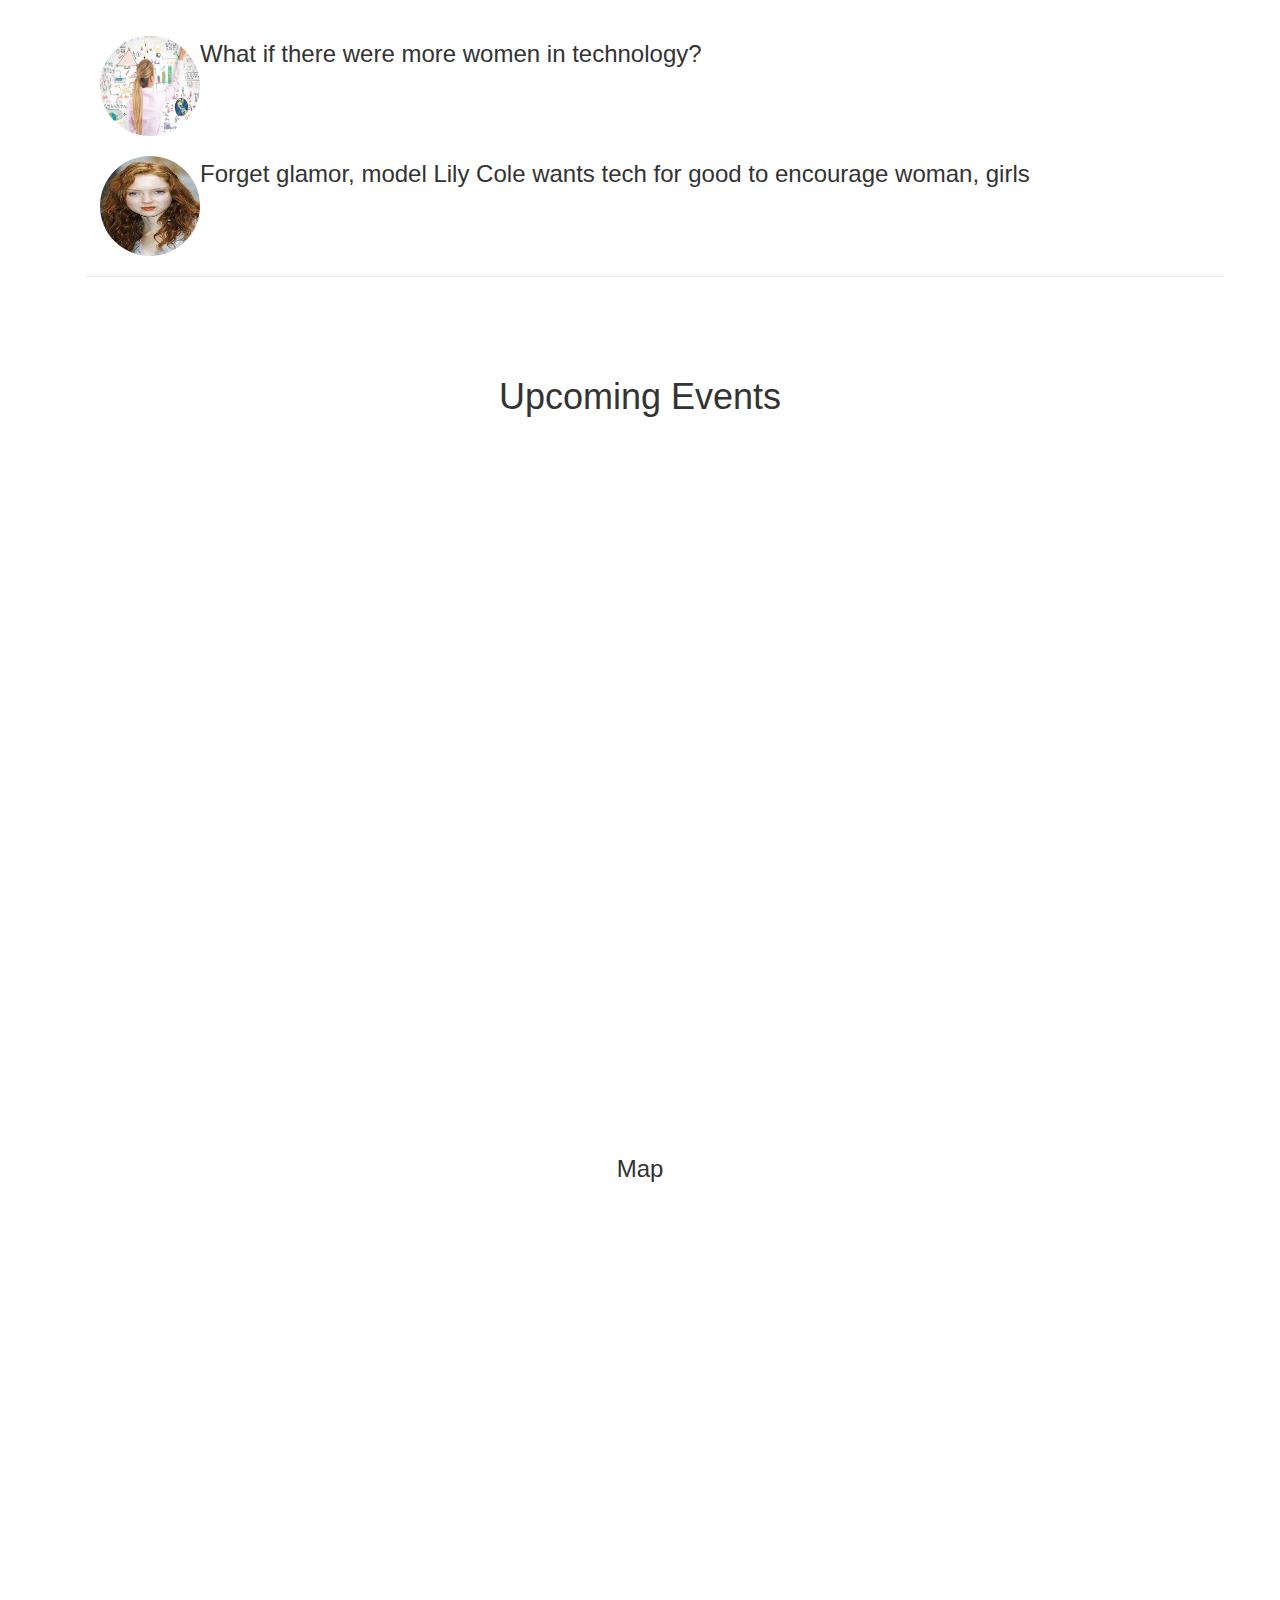
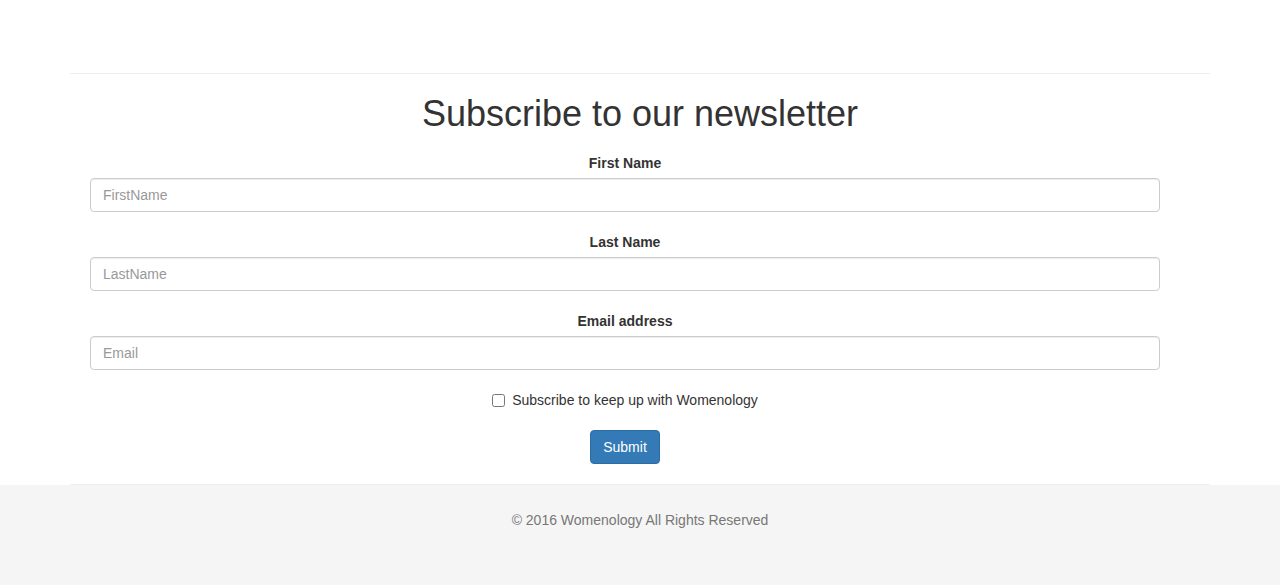
==== commit cc0fbcf7: "Responsive Carousel" ====
--- a/index.html
+++ b/index.html
@@ -367,6 +367,14 @@
 	</div>		<!-- End Inspire section -->
 
 	<!-- Content section: Getting Started -->
+	<div class="container" id="getStarted">
+		<div class="jumbotron">
+			<h1>Getting started with coding</h1>
+			<p>We've all been there, you want to try something new but there's so much information out there that you don't know where to start. But getting started with coding is actually really easy if you know where to look! So here at #WebsiteName, we've compiled some of our favourite resources to get you started in no time. Just click the button below to learn more.</p>
+			<a href="./getting_started.html" type="button" class="btn btn-default">Get coding!</a>
+		</div>
+	</div>		<!-- End Getting Started section -->
+
 	<!-- Content section: News -->
 	<div class="container" id="news">
 		<div class="container intro">
--- a/css/main.css
+++ b/css/main.css
@@ -32,7 +32,7 @@
 }
 
 .carousel-inner .item {
-  width: 100%;
+  height: inherit;
 }
 
 .carousel-inner .item img {
@@ -217,8 +217,6 @@
     min-height: 0;
     max-width: 550px;
   }
-}
-@media only screen and (min-width: 992px) {
   
 }
 
